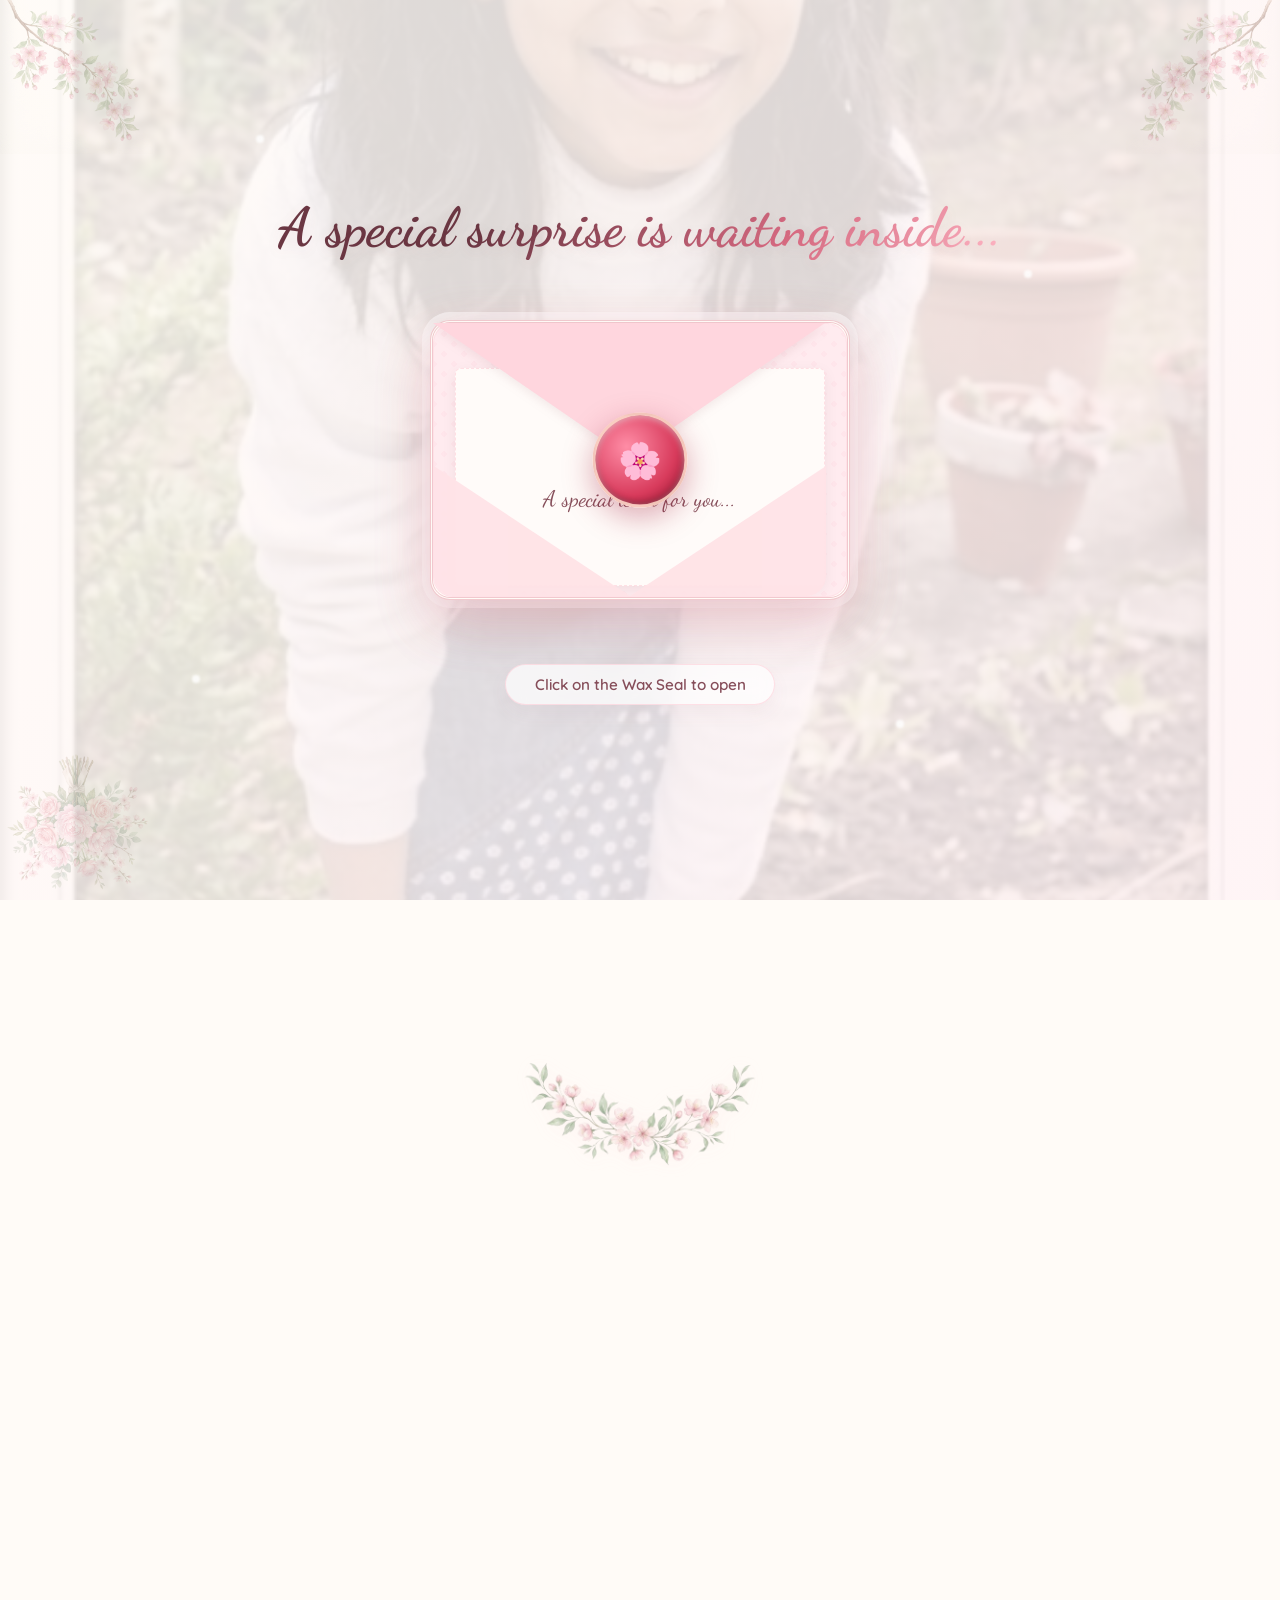
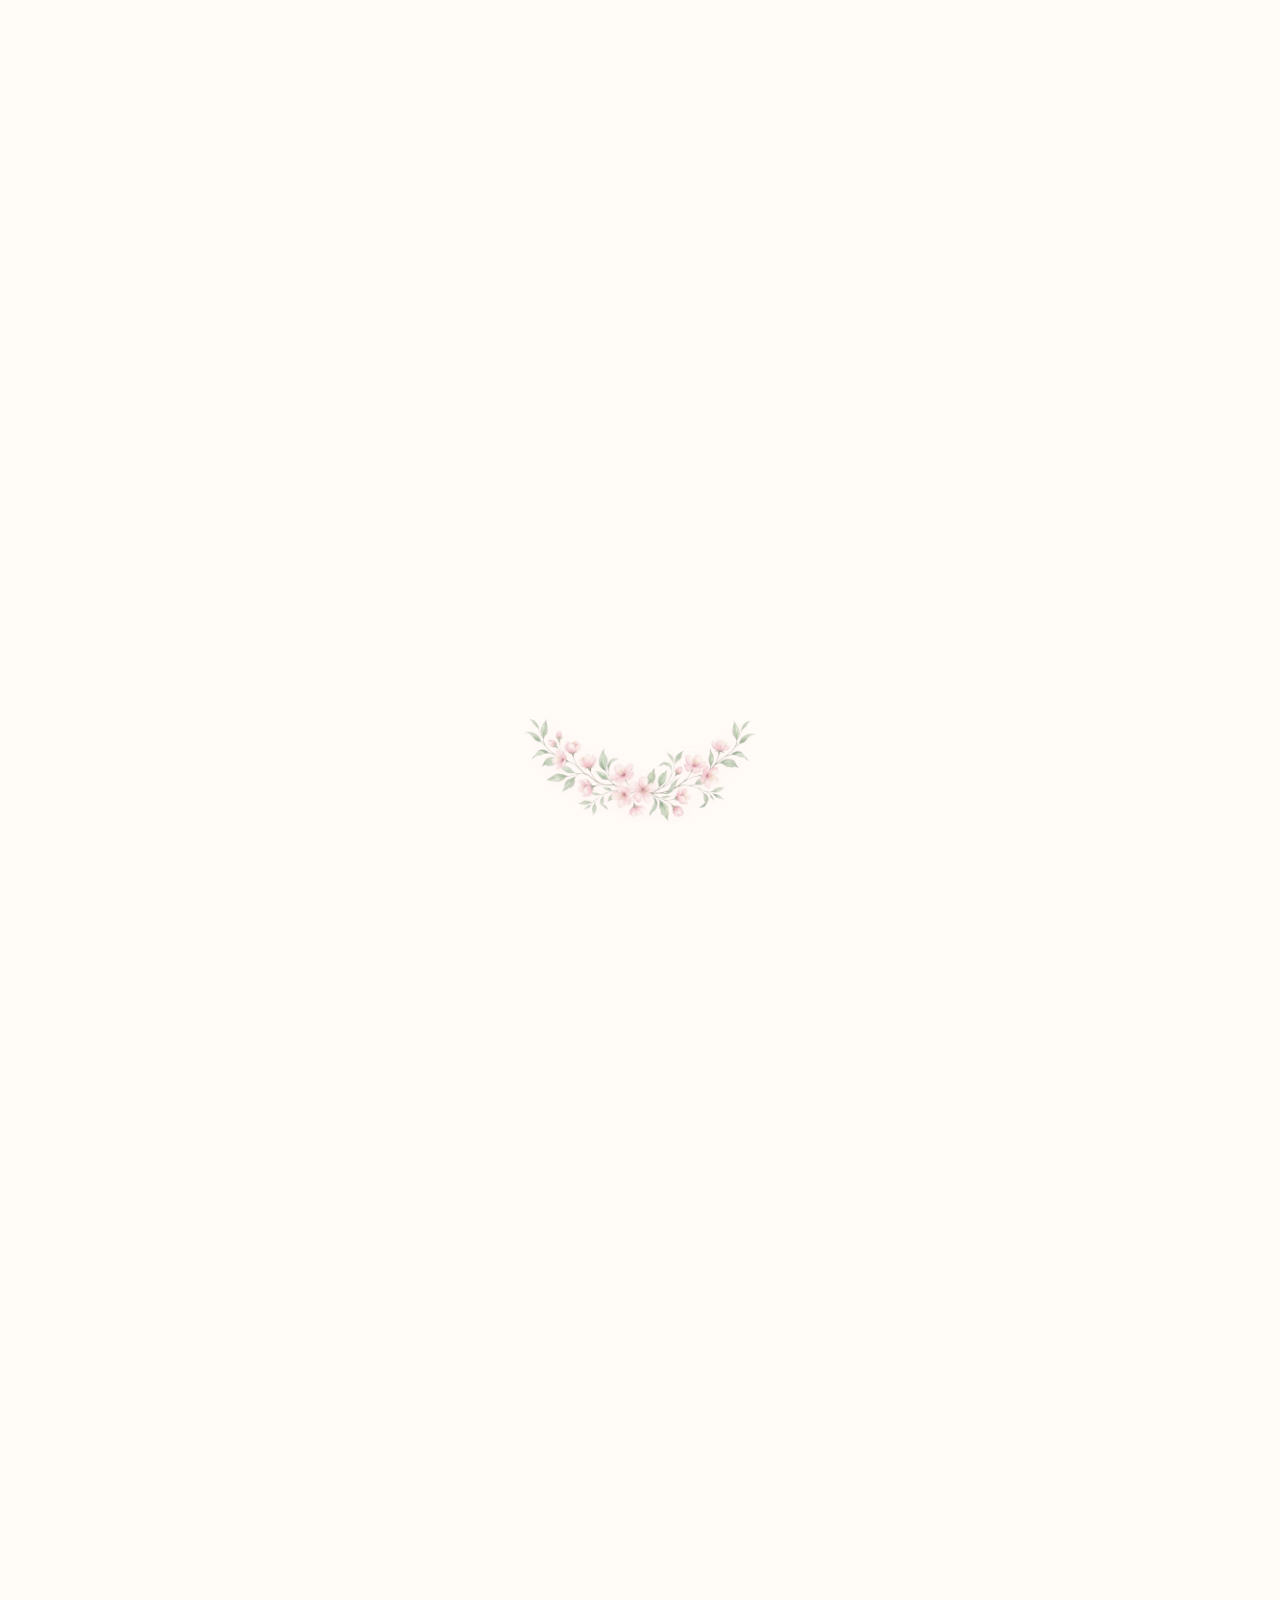
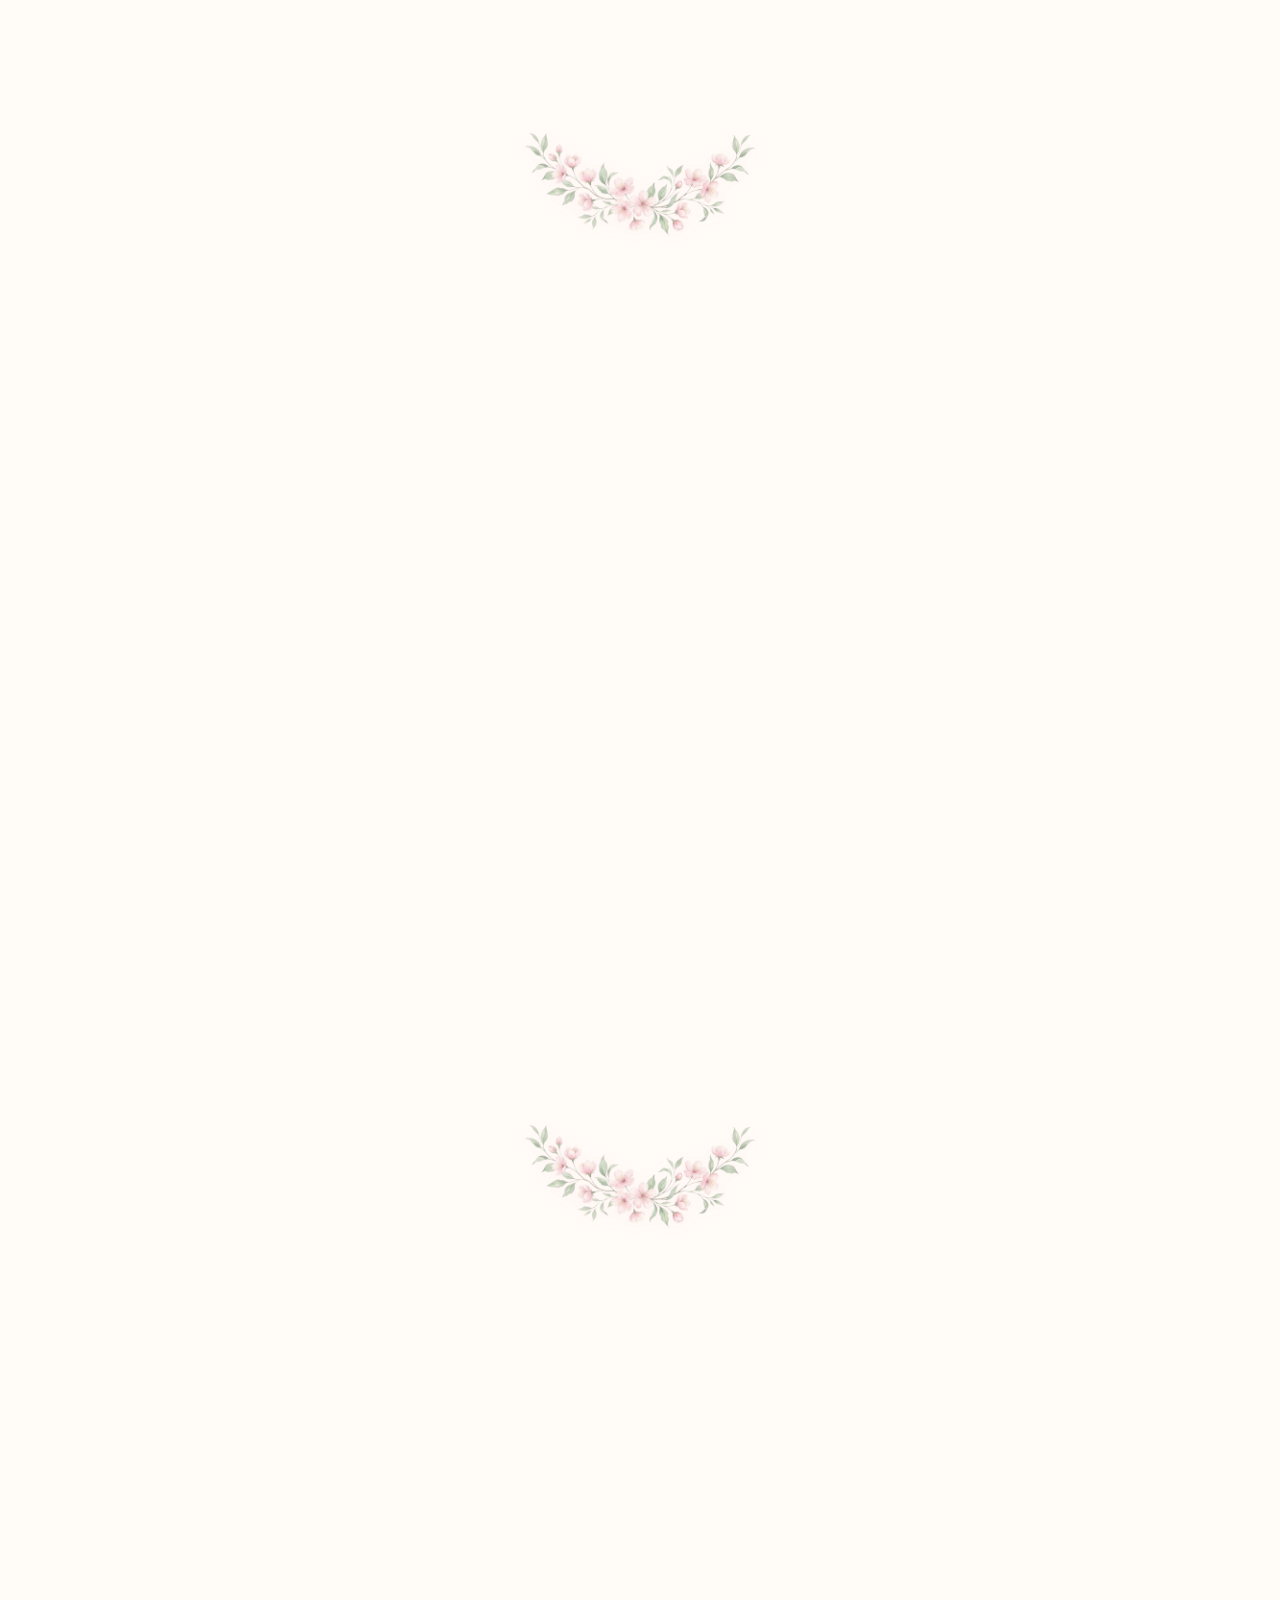
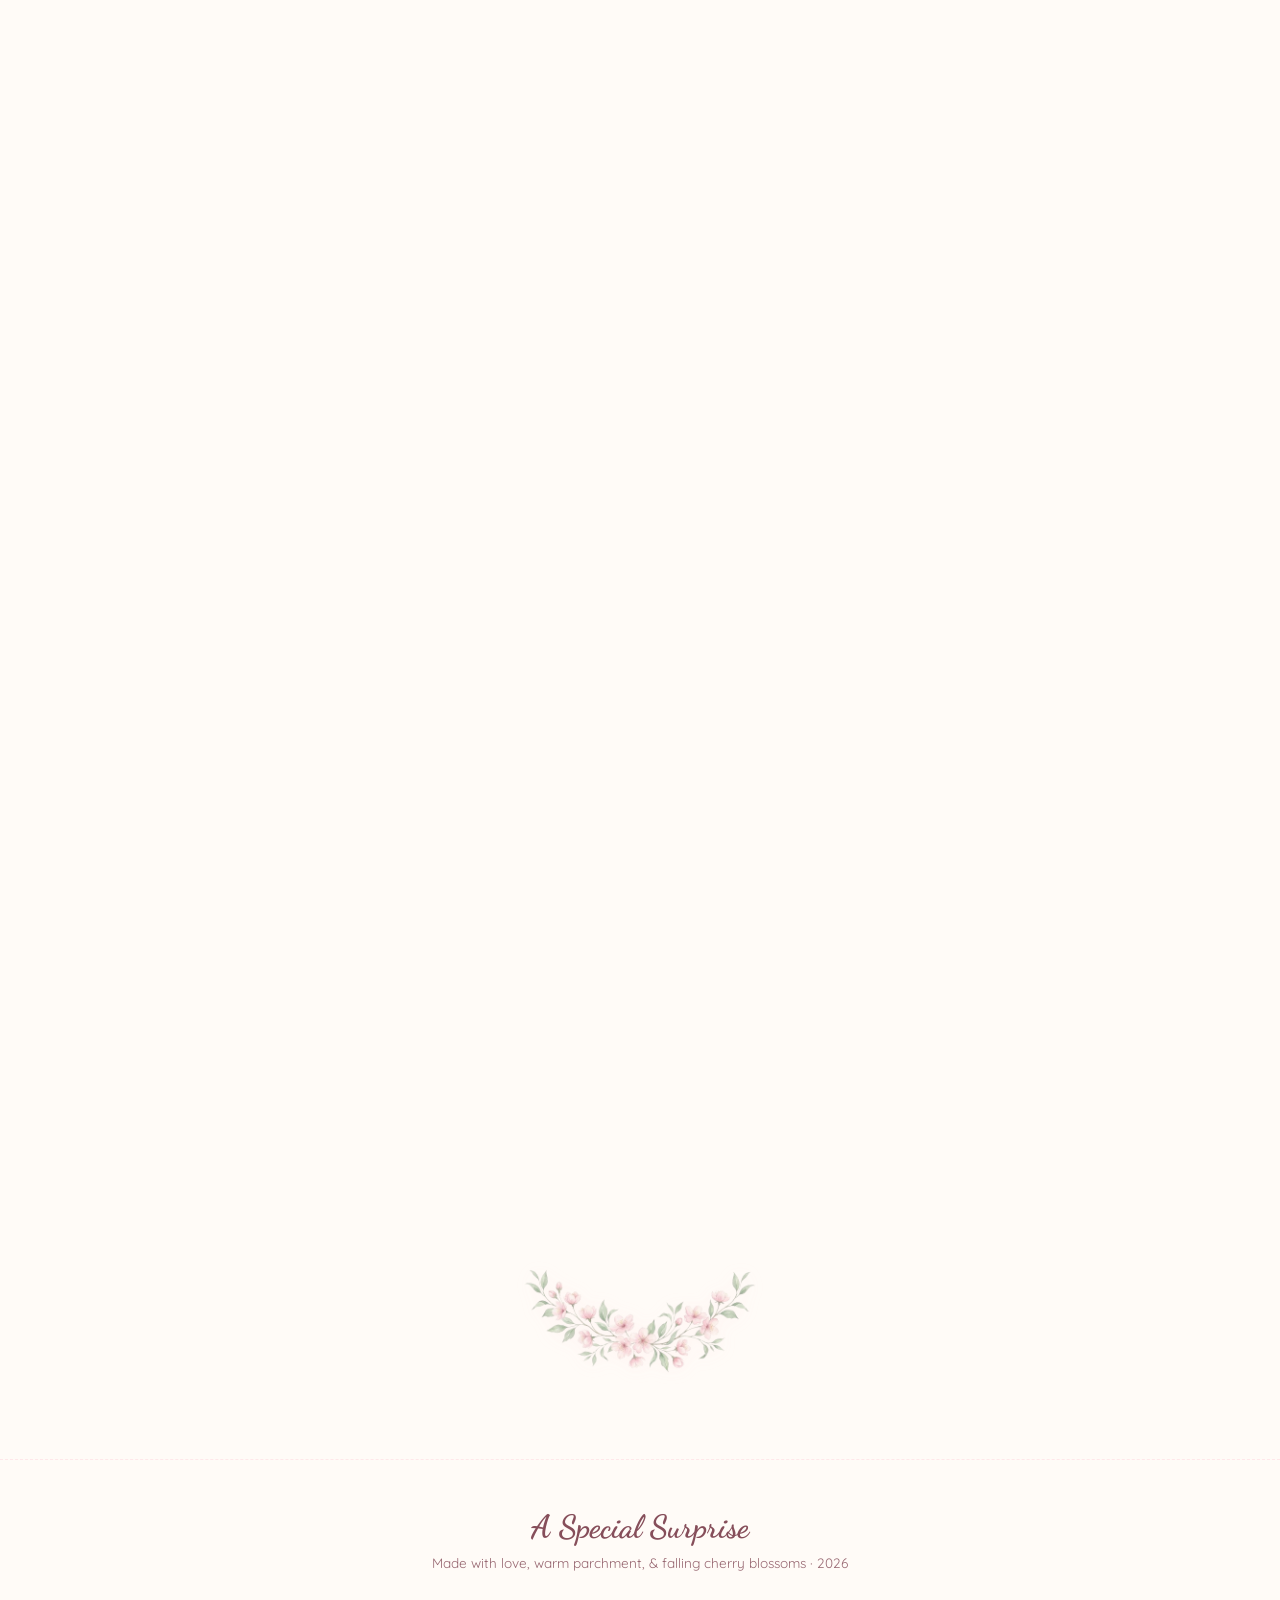
==== index.html @ a2de24fb "Initial commit with birthday surprise app and game fixes" ====
<!DOCTYPE html>
<html lang="en">

<head>
  <meta charset="UTF-8">
  <meta name="viewport" content="width=device-width, initial-scale=1.0">
  <title>Happy Birthday & A Surprise Surprise</title>
  <meta name="description"
    content="A deeply personalized cherry blossom birthday and engagement landing page. Created with love.">
  <meta name="theme-color" content="#FFB7C5">

  <!-- Favicon and App Icons -->
  <link rel="apple-touch-icon" sizes="180x180" href="assets/favicon_io/apple-touch-icon.png">
  <link rel="icon" type="image/png" sizes="32x32" href="assets/favicon_io/favicon-32x32.png">
  <link rel="icon" type="image/png" sizes="16x16" href="assets/favicon_io/favicon-16x16.png">
  <link rel="manifest" href="assets/favicon_io/site.webmanifest">
  <link rel="shortcut icon" href="assets/favicon_io/favicon.ico">

  <!-- Style links -->
  <link rel="stylesheet" href="style.css?v=3.0">
</head>

<body>

  <!-- Background Textured Paint/Parchment layer -->
  <div class="parchment-bg"></div>

  <!-- Petals will fall here once the envelope is opened -->
  <div class="petal-container" id="petal-container"></div>

  <!-- ========================================================
       💌 1. INTERACTIVE OPENING ENVELOPE SCREEN
       This blocks the page load until clicked. When the pink
       wax seal is clicked, it breaks, plays the user's music,
       unlocks scrolling, and starts the petal shower!
       ======================================================== -->
  <div class="envelope-screen" id="envelope-screen">
    <!-- Corner branches that frame the screen elegantly -->
    <img src="assets/cherry-branch.png" class="bloom-accent top-right" style="opacity: 0.35; z-index: 1;" alt=""
      aria-hidden="true">
    <img src="assets/cherry-branch.png" class="bloom-accent top-left"
      style="opacity: 0.35; z-index: 1; transform: scaleX(-1);" alt="" aria-hidden="true">
    <img src="assets/bouquet.png" class="bloom-accent bottom-left" style="opacity: 0.25; z-index: 1;" alt=""
      aria-hidden="true">

    <!-- Ambient glowing sparkles -->
    <div class="sparkle-ambient" style="top: 15%; left: 20%; animation-delay: 0s;"></div>
    <div class="sparkle-ambient" style="top: 30%; left: 80%; animation-delay: 1.5s;"></div>
    <div class="sparkle-ambient" style="top: 75%; left: 15%; animation-delay: 0.8s;"></div>
    <div class="sparkle-ambient" style="top: 80%; left: 70%; animation-delay: 2.2s;"></div>

    <!-- Cute handwritten prompt -->
    <h2 class="envelope-prompt">A special surprise is waiting inside...</h2>

    <!-- Scrapbook Envelope -->
    <div class="envelope-wrapper" id="envelope-wrapper">
      <!-- Folding top flap -->
      <div class="flap-top"></div>

      <!-- The main envelope body -->
      <div class="envelope">
        <!-- Lace interior patterns -->
        <div class="envelope-inside"></div>

        <!-- The physical paper letter tucked inside that slides up -->
        <div class="envelope-letter">
          <div class="envelope-letter-heart">💖</div>
          <div class="envelope-letter-text">A special letter for you...</div>
        </div>

        <!-- Stationary bottom and side flaps overlay -->
        <div class="flap-bottom"></div>

        <!-- Wax Seal button -->
        <div class="wax-seal" id="wax-seal" title="Click to break the seal and open the letter"></div>
      </div>
    </div>

    <!-- Elegant Glassmorphic helper instruction badge -->
    <div class="envelope-helper-badge">
      <span>Click on the Wax Seal to open</span>
    </div>

    <!-- Breathtaking Handwritten Greeting Card Modal -->
    <div class="letter-modal" id="letter-modal">
      <div class="modal-backdrop"></div>
      <div class="modal-card">
        <!-- Torn Washi Tapes on top corners -->
        <div class="washi-tape washi-tape-modal-left"></div>
        <div class="washi-tape washi-tape-modal-right"></div>

        <div class="modal-flower">🌸</div>

        <h3 class="modal-title">For You, My Love</h3>

        <div class="modal-body">
          <p>Today is a very special day—the day the world grew brighter and more beautiful because you were born.</p>
          <p>I have built this magical digital scrapbook for you, filled with secret blessings, sweet wishes, and lovely
            surprises.</p>
          <p>I hope it makes your heart flutter and brings the biggest smile to your beautiful face. Let's walk down
            memory lane together...</p>
        </div>

        <button class="btn-modal-enter" id="btn-modal-enter" title="Click to enter the scrapbook">
          <span>Walk Down Memory Lane 🌸</span>
        </button>
      </div>
    </div>
  </div>

  <!-- ========================================================
       🌸 2. PREMIUM GLASS NAVIGATION BAR
       Appears smoothly once envelope is opened.
       ======================================================== -->
  <nav class="navbar" id="navbar">
    <div class="nav-brand">A Special Surprise</div>
    <div class="nav-recipient">for Laiba</div>
    <ul class="nav-links">
      <li><a href="#hero" class="nav-link">Home</a></li>
      <li><a href="#letter" class="nav-link">My Message</a></li>
      <li><a href="#memories" class="nav-link">Memories</a></li>
      <li><a href="#scratch-game" class="nav-link">A Blessing</a></li>
      <li><a href="#birthday-cake-section" class="nav-link">Make a Wish</a></li>
      <li><a href="/game/index.html" target="_blank" class="nav-link" style="color: var(--rose-primary); font-weight: 700; border-bottom: 2px dashed var(--rose-primary);">Game 1: 2048 🍭</a></li>
      <li><a href="/game2/index.html" target="_blank" class="nav-link" style="color: var(--rose-primary); font-weight: 700; border-bottom: 2px dashed var(--rose-primary);">Game 2: Candy Match 🍬</a></li>
      <li><a href="/game3/index.html" target="_blank" class="nav-link" style="color: var(--rose-primary); font-weight: 700; border-bottom: 2px dashed var(--rose-primary);">Game 3: Memory Match 🃏</a></li>
      <li><a href="/game4/index.html" target="_blank" class="nav-link" style="color: var(--rose-primary); font-weight: 700; border-bottom: 2px dashed var(--rose-primary);">Game 4: Flappy Cupcake 🧁</a></li>
    </ul>
  </nav>

  <!-- ========================================================
       🌸 3. DREAMY HERO WELCOME SECTION
       Fades in with curved branch corner styling
       ======================================================== -->
  <header class="hero-section" id="hero">
    <!-- Corner branches that bloom on hover -->
    <img src="assets/cherry-branch.png" class="bloom-accent top-right" alt="" aria-hidden="true">
    <img src="assets/cherry-branch.png" class="bloom-accent top-left" alt="" aria-hidden="true"
      style="top: 0; left: 0; transform: scaleX(-1);">

    <div class="hero-card scroll-reveal">
      <!-- Scrapbook Tapes on Corners (Upgraded to realistic torn-edge washi tapes) -->
      <div class="washi-tape washi-tape-left"></div>
      <div class="washi-tape washi-tape-right"></div>

      <div class="hero-emoji">🎂</div>

      <!-- ✏️ CUSTOMIZE: Sweet initial greeting -->
      <h1 class="hero-title">Happy Birthday, My Love</h1>

      <!-- ✏️ CUSTOMIZE: Soft, heartfelt subtitle -->
      <p class="hero-subtitle">
        A beautiful digital surprise floating in time, dedicated to the sweetest person I know, and the bright future
        we are building together.
      </p>

      <!-- ✏️ CUSTOMIZE: Change date and description -->
      <div class="hero-date-badge">
        <span>17th June</span>
        <span class="badge-separator">·</span>
        <span>The Day The World Grew Brighter</span>
      </div>
    </div>
  </header>

  <!-- Visual transition horizontal watercolor garland divider -->
  <img src="assets/garland.png" class="garland-divider scroll-reveal" alt="" aria-hidden="true">

  <!-- ========================================================
       🌸 5. THE DEEP MESSAGE LETTER CONTAINER
       Frosted paper design with tape detailing & elegant Nastaliq
       ======================================================== -->
  <section class="scroll-reveal" id="letter" style="padding: 2rem 1rem;">
    <!-- Double-taped premium glass paper container -->
    <div class="deep-letter-container">
      <!-- Scrapbook Tapes (Upgraded to realistic torn-edge washi tapes) -->
      <div class="washi-tape washi-tape-letter-left"></div>
      <div class="washi-tape washi-tape-letter-right"></div>

      <!-- ✏️ CUSTOMIZE: Letter salutation — styled cute and affectionate -->
      <h3 class="letter-header">Meri Piyari Laiba,</h3>

      <div class="letter-body">
        <!-- ✏️ CUSTOMIZE: Warm, personal message capturing a pure 'I love you, you like me' vibe -->
        <p>
          Some people just make the world feel safe and bright the moment they step into your day. To me, you are
          exactly that light. Every time we talk, every time you smile, all the noise of the world just fades away.
        </p>

        <!-- ✏️ CUSTOMIZE: Beautiful, cute Urdu birthday wish -->
        <span class="urdu-text">
          تم میری زندگی کا سب سے خوبصورت اور دل کے سب سے قریب احساس ہو۔ تمہاری ہنسی میری دنیا میں بہار کی طرح ہے۔ سالگرہ
          بہت بہت مبارک ہو! 🌸💖
        </span>

        <p>
          I created this special surprise space just to bring a smile to your face on your special day. I love how we
          can share everything, laugh at the smallest things, and just be completely ourselves. Having you in my life is
          my favorite blessing.
        </p>

        <!-- ✏️ CUSTOMIZE: Sign off name -->
        <div class="letter-footer">With all my love & cherry blossoms</div>
      </div>
    </div>
  </section>

  <!-- Visual transition horizontal watercolor garland divider -->
  <img src="assets/garland.png" class="garland-divider scroll-reveal" alt="" aria-hidden="true">

  <!-- ========================================================
       🌸 NEW: PORTFOLIO MEMORIES scrapbooking polaroid gallery
       ======================================================== -->
  <section class="scroll-reveal" id="memories" style="padding: 3rem 1rem; text-align: center;">
    <h2 style="font-family: 'Dancing Script', cursive; font-size: 2.8rem; color: var(--rose-dark); margin-bottom: 0.5rem;">
      Memory Lane
    </h2>
    <p style="font-size: 1rem; color: #864e5a; margin-bottom: 2.5rem; font-weight: 500;">
      Click on each polaroid card to flip it and reveal a sweet memory... 🌸
    </p>
    
    <div class="memories-grid">
      <!-- Card 1: Childhood memory -->
      <div class="polaroid-card">
        <div class="polaroid-inner">
          <div class="polaroid-front">
            <div class="polaroid-tape"></div>
            <div class="washi-tape washi-tape-left"></div>
            <div class="washi-tape washi-tape-right"></div>
            <div class="polaroid-img-frame">
              <img src="assets/laiba-child.jpg" alt="Laiba Childhood Photo">
            </div>
            <div class="polaroid-caption">June 17th ✨</div>
          </div>
          <div class="polaroid-back">
            <div class="polaroid-note">
              "Today is the day the world grew brighter because you were born, bringing endless light, warmth, and beautiful smiles to everyone. Saalgirah Mubarak, my sweet girl!"
            </div>
          </div>
        </div>
      </div>
      
      <!-- Card 2: Love message -->
      <div class="polaroid-card">
        <div class="polaroid-inner">
          <div class="polaroid-front">
            <div class="polaroid-tape" style="background: rgba(255, 183, 197, 0.45);"></div>
            <div class="washi-tape washi-tape-left" style="background-color: rgba(252, 225, 206, 0.55);"></div>
            <div class="washi-tape washi-tape-right" style="background-color: rgba(206, 234, 204, 0.45);"></div>
            <div class="polaroid-img-frame">
              <img src="assets/love-letter.png" alt="Love Letter Cherry Blossoms">
            </div>
            <div class="polaroid-caption">Heartfelt Notes 🌸</div>
          </div>
          <div class="polaroid-back">
            <div class="polaroid-note">
              "Every conversation we share, every time you smile, and all the sweet jokes we laugh at are forever saved in my heart. Being with you is my absolute favorite blessing."
            </div>
          </div>
        </div>
      </div>
      
      <!-- Card 3: Sweet wishes -->
      <div class="polaroid-card">
        <div class="polaroid-inner">
          <div class="polaroid-front">
            <div class="polaroid-tape" style="background: rgba(252, 225, 206, 0.55);"></div>
            <div class="washi-tape washi-tape-left" style="background-color: rgba(206, 234, 204, 0.45);"></div>
            <div class="washi-tape washi-tape-right" style="background-color: rgba(255, 183, 197, 0.55);"></div>
            <div class="polaroid-img-frame">
              <img src="assets/bouquet.png" alt="Beautiful Flowers Bouquet">
            </div>
            <div class="polaroid-caption">Sweet Wishes 💖</div>
          </div>
          <div class="polaroid-back">
            <div class="polaroid-note">
              "I wish you a lifetime of happiness, safe paths, cherry blossom days, and endless dreams fulfilled. I promise to always stand by you. Happy Birthday, my love!"
            </div>
          </div>
        </div>
      </div>
    </div>
  </section>

  <!-- Visual transition horizontal watercolor garland divider -->
  <img src="assets/garland.png" class="garland-divider scroll-reveal" alt="" aria-hidden="true">

  <!-- ========================================================
       🌸 OPTIONAL CUSTOMIZATION NOTE (PREVIOUS ROMANTIC TEXTS):
       If you want to swap the scratch card texts back to the more romantic version, 
       simply copy the values below and paste them into the active slots below!
       
       [Scratch Card Title]: A Secret Promise
       [Scratch Helper Prompt]: Rub your screen or drag your mouse over the card below... 🌸✨
       [Ticket Header]: ✨ Coupon of Commitment ✨
       [Ticket Title]: The Forever favor
       [Ticket Promise]: "I promise to always hold your hand, listen to all your late-night stories, make you laugh, and be your safest, happiest sanctuary. Happy Birthday, my absolute favorite blessing! 💕"
       ======================================================== -->

  <!-- ========================================================
       🌸 INTERACTIVE SURPRISE: THE SCRATCH-OFF PROMISE TICKET
       Contains a sparkling rose-gold coating on a canvas.
       She scratches it off dynamically to reveal a custom promise!
       ======================================================== -->
  <section class="scroll-reveal" id="scratch-game" style="padding: 2rem 1rem;">
    <div class="scratch-card-container">
      <h2
        style="font-family: 'Dancing Script', cursive; font-size: 2.6rem; color: var(--rose-dark); margin-bottom: 0.5rem;">
        A Birthday Blessing
      </h2>
      <p id="scratch-prompt" class="scratch-prompt">
        Rub your screen or drag your mouse over the card below to reveal a special blessing...
      </p>

      <!-- The Scratch Layer Viewport -->
      <div class="scratch-area" id="scratch-area">

        <!-- Canvas overlay (coating) -->
        <canvas id="scratch-canvas" class="scratch-canvas"></canvas>

        <!-- Hidden Romantic Ticket inside -->
        <div class="scratch-ticket">
          <div class="ticket-header">Birthday Blessing</div>

          <!-- Watercolor heart decorative illustration -->
          <img src="assets/heart-blossom.png" alt="" class="camera-decor-img"
            style="width: 48px; margin-bottom: 0.4rem;" aria-hidden="true">

          <!-- Custom Valentine's style romantic ticket title -->
          <h4 class="ticket-title">The Golden Blessing</h4>

          <!-- Your personalized romantic custom promise -->
          <p class="ticket-promise">
            "I wish you a year filled with infinite smiles, beautiful cherry blossom days, and all the happiness your
            heart can hold. May all your paths be safe, happy, and bright! Happy Birthday!"
          </p>
        </div>

      </div>
    </div>
  </section>

  <!-- Visual transition horizontal watercolor garland divider -->
  <img src="assets/garland.png" class="garland-divider scroll-reveal" alt="" aria-hidden="true">

  <!-- ========================================================
       🎂 6. INTERACTIVE SURPRISE: THE BIRTHDAY CAKE & WISHES
       Features an interactive CSS cake with blowable candles!
       Tap the candles to blow them out and make a wish!
       ======================================================== -->
  <section class="scroll-reveal" id="birthday-cake-section" style="padding: 3rem 1rem; text-align: center;">
    <!-- Corners decoration blooms -->
    <img src="assets/bouquet.png" class="bloom-accent bottom-left" alt="" aria-hidden="true">

    <div class="cake-container">
      <h2
        style="font-family: 'Dancing Script', cursive; font-size: 2.6rem; color: var(--rose-dark); margin-bottom: 0.5rem;">
        Make a Birthday Wish
      </h2>
      <p style="font-size: 1rem; color: #864e5a; margin-bottom: 2rem; font-weight: 500;">
        Blow into your microphone or tap on each candle to make your secret wish...
      </p>

      <!-- Blowing Controls (Upgraded to interactive Web Audio microphone analyser) -->
      <div class="mic-controls" style="margin: 1.5rem 0;">
        <button id="blow-btn" class="btn-proposal"
          style="padding: 0.8rem 1.8rem; font-size: 0.95rem; margin-bottom: 0.5rem;">
          <span>🌸 Tap to Blow the Candles</span>
        </button>

        <!-- Live decibel blow meter progress bar -->
        <div id="mic-meter-container"
          style="display: none; width: min(280px, 80vw); height: 10px; background: rgba(134, 78, 90, 0.12); border-radius: 5px; margin: 1rem auto; overflow: hidden; border: 1px solid rgba(255, 183, 197, 0.25);">
          <div id="mic-meter-fill"
            style="width: 0%; height: 100%; background: linear-gradient(to right, var(--rose-primary), #FF7B97); transition: width 0.08s ease;">
          </div>
        </div>

        <div id="mic-status"
          style="font-size: 0.95rem; font-weight: 600; color: #864e5a; transition: all 0.3s; margin-top: 0.5rem;">
          Or just tap on each candle to blow them out manually! 🌸
        </div>
      </div>

      <!-- The CSS Birthday Cake -->
      <div class="cake-wrapper">
        <div class="cake">
          <div class="cake-layer layer-bottom">
            <!-- Heart Sprinkles -->
            <div class="sprinkle" style="left: 15%; top: 30%;">💖</div>
            <div class="sprinkle" style="left: 45%; top: 40%;">💛</div>
            <div class="sprinkle" style="left: 75%; top: 25%;">💖</div>
          </div>
          <div class="cake-layer layer-middle">
            <!-- Heart Sprinkles -->
            <div class="sprinkle" style="left: 20%; top: 25%;">✨</div>
            <div class="sprinkle" style="left: 55%; top: 35%;">💖</div>
            <div class="sprinkle" style="left: 80%; top: 20%;">✨</div>
          </div>
          <div class="cake-layer layer-top">
            <!-- Heart Sprinkles -->
            <div class="sprinkle" style="left: 30%; top: 20%;">💖</div>
            <div class="sprinkle" style="left: 70%; top: 30%;">💖</div>
          </div>
          <div class="icing"></div>
          <div class="drips">
            <div class="drip"></div>
            <div class="drip"></div>
            <div class="drip"></div>
            <div class="drip"></div>
            <div class="drip"></div>
          </div>

          <!-- 3 Candles -->
          <div class="candles-container">
            <div class="candle" id="candle-1" data-blown="false" style="left: 35%;">
              <div class="candle-stick"></div>
              <div class="flame"></div>
            </div>
            <div class="candle" id="candle-2" data-blown="false" style="left: 50%;">
              <div class="candle-stick"></div>
              <div class="flame"></div>
            </div>
            <div class="candle" id="candle-3" data-blown="false" style="left: 65%;">
              <div class="candle-stick"></div>
              <div class="flame"></div>
            </div>
          </div>
        </div>
        <div class="cake-plate"></div>
      </div>

      <!-- Surprise Blessing Card (Revealed after candles are blown) -->
      <div class="cake-surprise-card" id="cake-surprise-card">
        <div class="surprise-badge">Wish Granted!</div>
        <h4
          style="font-family: 'Dancing Script', cursive; font-weight: 700; font-size: 2.3rem; color: var(--rose-deep); margin: 0.8rem 0 0.5rem;">
          Happy Birthday!
        </h4>
        <p
          style="font-family: 'Dancing Script', cursive; font-size: 1.45rem; color: var(--soft-charcoal); line-height: 1.6; padding: 0 1rem;">
          "May your life be as bright as these candles, as sweet as this cake, and filled with infinite beautiful
          moments. May all your secret wishes blossom!"
        </p>
      </div>
    </div>
  </section>

  <!-- ========================================================
       🌸 7. ROTATING MUSIC VINYL PLAYER WIDGET
       Contains user-uploaded romantic melody playing indicator
       ======================================================== -->
  <div class="music-player-widget" id="music-player-widget">
    <!-- Bubble floating status (now on the left, slides out leftward) -->
    <div class="music-bubble">
      <span style="font-size: 0.85rem; font-weight: 600; color: #864e5a;" id="music-status-text">Sweet Music On</span>
      <div class="music-notes-wave">
        <div class="music-wave-bar"></div>
        <div class="music-wave-bar"></div>
        <div class="music-wave-bar"></div>
      </div>
    </div>

    <!-- Rotating Vinyl Disc (placed on the right) -->
    <div class="vinyl-disc" id="vinyl-disc" title="Click to Play/Pause your sweet background track">
      <div class="vinyl-label">🎵</div>
    </div>
  </div>

  <!-- ========================================================
       🌸 8. FOOTER
       ======================================================== -->
  <!-- ========================================================
       🌸 6.5 SURPRISE GAME CALL-TO-ACTION CARD
       Matches the watercolor scrapbook theme
       ======================================================== -->
  <section class="scroll-reveal" id="surprise-game-cta" style="padding: 3rem 1rem; text-align: center;">
    <div class="game-cta-card">
      <!-- Torn Washi Tapes on corners -->
      <div class="washi-tape washi-tape-left" style="background-color: rgba(255, 183, 197, 0.45); top: -14px; left: -15px; width: 110px; height: 28px;"></div>
      <div class="washi-tape washi-tape-right" style="background-color: rgba(252, 225, 206, 0.55); top: -12px; right: -15px; width: 110px; height: 28px;"></div>

      <div class="game-cta-emoji" style="font-size: 2.8rem; margin-bottom: 0.5rem; animation: floatEmoji 3s ease-in-out infinite alternate;">🍭🧁🍩🎂</div>

      <h3 class="game-cta-title" style="font-family: 'Dancing Script', cursive; font-size: 2.6rem; color: var(--rose-dark); margin-bottom: 0.5rem;">
        Sweet Birthday Games
      </h3>
      
      <p class="game-cta-desc" style="font-size: 1rem; color: #864e5a; margin-bottom: 1.8rem; font-weight: 500; max-width: 600px; margin-left: auto; margin-right: auto; line-height: 1.6; padding: 0 1rem;">
        I have hidden four special surprise games just for you. Choose between sliding cupcakes, matching candies, matching card memories, or flapping a cute cupcake to unlock magical surprises and custom birthday rewards!
      </p>

      <div style="display: flex; gap: 1rem; justify-content: center; flex-wrap: wrap;">
        <a href="/game/index.html" target="_blank" class="btn-proposal" style="text-decoration: none; display: inline-block; padding: 0.8rem 2.2rem; font-size: 0.95rem;">
          <span>Play Sweet 2048 🍭</span>
        </a>
        <a href="/game2/index.html" target="_blank" class="btn-proposal" style="text-decoration: none; display: inline-block; padding: 0.8rem 2.2rem; font-size: 0.95rem; background: linear-gradient(135deg, #FF8B9E 0%, #FFB7C5 100%);">
          <span>Play Candy Match 🍬</span>
        </a>
        <a href="/game3/index.html" target="_blank" class="btn-proposal" style="text-decoration: none; display: inline-block; padding: 0.8rem 2.2rem; font-size: 0.95rem; background: linear-gradient(135deg, #8ECAE6 0%, #A0C4FF 100%);">
          <span>Play Memory Match 🃏</span>
        </a>
        <a href="/game4/index.html" target="_blank" class="btn-proposal" style="text-decoration: none; display: inline-block; padding: 0.8rem 2.2rem; font-size: 0.95rem; background: linear-gradient(135deg, #FFB5A7 0%, #FFCAD4 100%);">
          <span>Play Flappy Cupcake 🧁</span>
        </a>
      </div>
    </div>
  </section>

  <!-- Visual transition horizontal watercolor garland divider -->
  <img src="assets/garland.png" class="garland-divider scroll-reveal" alt="" aria-hidden="true">

  <footer
    style="padding: 3rem 2rem; text-align: center; border-top: 1px dashed rgba(255, 183, 197, 0.3); background: #FFFBF7;">
    <!-- ✏️ CUSTOMIZE: brand footer title -->
    <h4
      style="font-family: 'Dancing Script', cursive; font-size: 2rem; color: var(--rose-dark); margin-bottom: 0.5rem;">
      A Special Surprise
    </h4>
    <p style="font-size: 0.85rem; color: #864e5a; opacity: 0.85;">
      Made with love, warm parchment, & falling cherry blossoms · 2026
    </p>
  </footer>

  <!-- Main JavaScript File -->
  <script src="script.js?v=2.0"></script>
</body>

</html>
---- style.css ----
/* ========================================================
   🌸 Premium Cherry Blossom & Surprise scrapbook CSS
   ========================================================
   Designed for: d:\projects\birthday\style.css
   Aesthetic: Whimsical, warm parchment, pink gold glow,
              highly responsive, magical interactive states.
   Strictly zero generic SaaS styles. Fully custom.
   ======================================================== */

@import url('https://fonts.googleapis.com/css2?family=Dancing+Script:wght@400;500;600;700&family=Quicksand:wght@300;400;500;600;700&family=Noto+Nastaliq+Urdu:wght@400;700&display=swap');

:root {
  /* Elegant Color Palette */
  --rose-primary: #FFB7C5;
  --rose-blush: #FFD1DC;
  --rose-dark: #864e5a;
  --rose-deep: #6b3743;
  --gold-glow: #FCE1CE;
  --sage-green: #8DA88D;
  --sage-light: #ceeacc;
  --cream-parchment: #FFFBF7;
  --soft-charcoal: #4A3E3F;
  --glass-white: rgba(255, 255, 255, 0.88);
  --glass-pink: rgba(255, 209, 220, 0.35);

  /* Premium Pink Soft Glow Shadows */
  --shadow-ambient: 0 10px 40px rgba(255, 183, 197, 0.25);
  --shadow-glow: 0 15px 50px rgba(255, 183, 197, 0.45);
  --shadow-gold: 0 10px 30px rgba(252, 225, 206, 0.35);
  --shadow-pressed: 0 4px 15px rgba(255, 183, 197, 0.2);

  /* Border Radii */
  --radius-sm: 10px;
  --radius-md: 20px;
  --radius-lg: 32px;
  --radius-full: 9999px;

  /* Cubic Bezier Springs */
  --ease-spring: cubic-bezier(0.34, 1.56, 0.64, 1);
  --ease-smooth: cubic-bezier(0.25, 1, 0.5, 1);
}

/* ---------- Reset & Setup ---------- */
* {
  margin: 0;
  padding: 0;
  box-sizing: border-box;
}

body {
  font-family: 'Quicksand', sans-serif;
  color: var(--soft-charcoal);
  background-color: var(--cream-parchment);
  overflow-x: hidden;
  position: relative;
  min-height: 100vh;
  /* Scroll is locked initially for the envelope interaction */
  overflow-y: hidden;
}

body.unlocked {
  overflow-y: auto;
}

/* Beautiful textured parchment background */
.parchment-bg {
  position: absolute;
  inset: 0;
  background-image: 
    radial-gradient(circle at 10% 20%, rgba(255, 183, 197, 0.06) 0%, transparent 40%),
    radial-gradient(circle at 90% 80%, rgba(252, 225, 206, 0.08) 0%, transparent 45%),
    radial-gradient(circle at 50% 50%, rgba(206, 234, 204, 0.04) 0%, transparent 60%),
    linear-gradient(rgba(255, 251, 247, 0.90), rgba(255, 251, 247, 0.90)),
    url('assets/laiba-child.jpg');
  background-size: auto, auto, auto, cover, cover;
  background-position: center;
  background-attachment: fixed;
  z-index: -1;
  pointer-events: none;
}

/* ---------- Magical Interactive Opening Envelope Screen ---------- */
.envelope-screen {
  position: fixed;
  inset: 0;
  z-index: 1000;
  background-image: linear-gradient(135deg, rgba(255, 251, 247, 0.88), rgba(255, 243, 245, 0.86)), url('assets/laiba-child.jpg');
  background-size: cover;
  background-position: center;
  display: flex;
  flex-direction: column;
  align-items: center;
  justify-content: center;
  transition: opacity 1.2s var(--ease-smooth), visibility 1.2s;
  padding: 1.5rem;
}

.envelope-screen.hidden {
  opacity: 0;
  visibility: hidden;
  pointer-events: none;
}

.envelope-prompt {
  font-family: 'Dancing Script', cursive;
  font-weight: 700;
  font-size: clamp(2.2rem, 5vw, 3.4rem);
  background: linear-gradient(135deg, var(--rose-deep) 30%, #D86B82 70%, #FFB7C5 100%);
  -webkit-background-clip: text;
  -webkit-text-fill-color: transparent;
  margin-bottom: 2.2rem;
  text-align: center;
  text-shadow: 0 4px 15px rgba(134, 78, 90, 0.08);
  animation: promptPulse 2.5s ease-in-out infinite alternate;
}

@keyframes promptPulse {
  0% { transform: scale(0.97); opacity: 0.8; }
  100% { transform: scale(1.03); opacity: 1; }
}

/* Realistic Scrapbook Envelope (Desktop-optimized base sizing) */
.envelope-wrapper {
  position: relative;
  width: min(420px, 90vw);
  height: 280px;
  background: var(--cream-parchment);
  border-radius: var(--radius-md);
  box-shadow: 
    0 25px 60px rgba(134, 78, 90, 0.16), 
    var(--shadow-glow),
    0 0 0 8px rgba(255, 255, 255, 0.55);
  cursor: pointer;
  perspective: 1000px;
  transition: transform 0.4s var(--ease-spring);
  border: 3px double rgba(216, 107, 130, 0.35);
  overflow: visible;
  margin: 1.5rem auto;
}

.envelope-wrapper:hover {
  transform: translateY(-8px) scale(1.02);
}

/* Envelope Flaps and Inside Visuals */
.envelope {
  position: absolute;
  inset: 0;
  border-radius: inherit;
  overflow: hidden;
  background: #FFEBEF;
  border: 1px solid rgba(255, 183, 197, 0.2);
}

/* Elegant Lace Pattern Inside Envelope */
.envelope-inside {
  position: absolute;
  inset: 0;
  background-image: radial-gradient(rgba(255, 183, 197, 0.15) 20%, transparent 20%),
                    radial-gradient(rgba(255, 183, 197, 0.15) 20%, transparent 20%);
  background-size: 24px 24px;
  background-position: 0 0, 12px 12px;
  opacity: 0.8;
}

/* Heart Wax Seal */
.wax-seal {
  position: absolute;
  top: 50%;
  left: 50%;
  transform: translate(-50%, -50%);
  width: 95px;
  height: 95px;
  background: radial-gradient(circle at 35% 35%, #FF8DA6 0%, #D83B5C 60%, #850B24 100%);
  border-radius: 50%;
  border: 3px solid rgba(252, 225, 206, 0.85);
  box-shadow: 
    0 10px 30px rgba(159, 22, 52, 0.35), 
    inset 0 2px 6px rgba(255, 255, 255, 0.5), 
    inset 0 -2px 6px rgba(0, 0, 0, 0.3);
  display: flex;
  align-items: center;
  justify-content: center;
  z-index: 10;
  transition: transform 0.4s var(--ease-spring);
}

.wax-seal::after {
  content: '🌸';
  font-size: 2.2rem;
  animation: sealGlow 2s infinite alternate;
}

@keyframes sealGlow {
  0% { transform: scale(1); filter: drop-shadow(0 0 2px rgba(255,255,255,0.6)); }
  100% { transform: scale(1.1); filter: drop-shadow(0 0 8px rgba(255,255,255,0.9)); }
}

.wax-seal:hover {
  transform: translate(-50%, -50%) scale(1.15) rotate(8deg);
}

/* Falling sparkles around the envelope */
.sparkle-ambient {
  position: absolute;
  width: 8px;
  height: 8px;
  background: #FFF;
  border-radius: 50%;
  filter: blur(1px);
  opacity: 0.8;
  pointer-events: none;
  animation: sparkleFloat 3s infinite linear;
}

@keyframes sparkleFloat {
  0% { transform: translateY(0) scale(0) rotate(0deg); opacity: 0; }
  50% { opacity: 1; }
  100% { transform: translateY(-80px) scale(1) rotate(180deg); opacity: 0; }
}

/* ---------- Pure CSS/SVG Perfect Cherry Blossom Petals ---------- */
.petal-container {
  position: fixed;
  inset: 0;
  pointer-events: none;
  z-index: 99;
  overflow: hidden;
}

.svg-petal {
  position: absolute;
  top: -40px;
  pointer-events: none;
  opacity: 0.85;
  will-change: transform;
}

@keyframes petalDrop {
  0% {
    transform: translateY(-5vh) rotate(0deg) translateX(0);
    opacity: 0;
  }
  10% { opacity: 0.9; }
  90% { opacity: 0.7; }
  100% {
    transform: translateY(105vh) rotate(540deg) translateX(120px);
    opacity: 0;
  }
}

/* ---------- Premium Navigation ---------- */
.navbar {
  position: fixed;
  top: 0;
  left: 0;
  width: 100%;
  z-index: 500;
  padding: 1.2rem 2.5rem;
  display: flex;
  justify-content: space-between;
  align-items: center;
  background: rgba(255, 251, 247, 0.75);
  backdrop-filter: blur(20px);
  -webkit-backdrop-filter: blur(20px);
  border-bottom: 1px solid rgba(255, 183, 197, 0.15);
  transition: all 0.4s var(--ease-smooth);
  opacity: 0;
  transform: translateY(-20px);
}

body.unlocked .navbar {
  opacity: 1;
  transform: translateY(0);
}

.nav-brand {
  font-family: 'Dancing Script', cursive;
  font-weight: 700;
  font-size: 2.2rem;
  color: var(--rose-dark);
  text-shadow: 0 1px 4px rgba(255, 183, 197, 0.2);
}

.nav-recipient {
  font-family: 'Dancing Script', cursive;
  font-weight: 700;
  font-size: 1.6rem;
  color: var(--rose-dark);
  text-shadow: 0 1px 4px rgba(255, 183, 197, 0.2);
  margin-left: auto;
  margin-right: 1.8rem;
}

.nav-links {
  display: flex;
  gap: 1.5rem;
  list-style: none;
}

.nav-link {
  font-family: 'Quicksand', sans-serif;
  font-weight: 600;
  color: var(--soft-charcoal);
  text-decoration: none;
  font-size: 0.95rem;
  transition: color 0.3s;
  padding: 0.4rem 1rem;
  border-radius: var(--radius-full);
}

.nav-link:hover {
  color: var(--rose-dark);
  background: rgba(255, 183, 197, 0.15);
}

/* ---------- Beautiful Hero / Opening Welcome ---------- */
.hero-section {
  min-height: 100vh;
  display: flex;
  align-items: center;
  justify-content: center;
  padding: 8rem 2rem 4rem;
  position: relative;
  background: transparent;
}

.hero-card {
  background: var(--glass-white);
  backdrop-filter: blur(20px);
  border: 1px solid rgba(255, 255, 255, 0.7);
  box-shadow: var(--shadow-glow);
  border-radius: var(--radius-lg);
  padding: clamp(2rem, 5vw, 4.5rem);
  text-align: center;
  max-width: 640px; /* Snug, luxury compact width */
  width: 100%;
  position: relative;
  /* Premium scrapbook double frame border styling */
  border: 3px double rgba(216, 107, 130, 0.35);
  outline: 8px solid rgba(255, 255, 255, 0.5);
  margin: 0.5rem auto;
  z-index: 2;
}

.hero-emoji {
  font-size: 4rem;
  display: inline-block;
  animation: emojiFloat 4s infinite ease-in-out alternate;
}

@keyframes emojiFloat {
  0% { transform: translateY(0) scale(1) rotate(-5deg); }
  100% { transform: translateY(-12px) scale(1.05) rotate(5deg); }
}

.hero-title {
  font-family: 'Dancing Script', cursive;
  font-size: clamp(2.8rem, 7vw, 4.5rem);
  /* Colorful, luxury handwriting gradient styling */
  background: linear-gradient(135deg, var(--rose-deep) 30%, #D86B82 70%, #FFB7C5 100%);
  -webkit-background-clip: text;
  -webkit-text-fill-color: transparent;
  margin: 1.5rem 0 1rem;
  line-height: 1.2;
  display: inline-block;
}

.hero-subtitle {
  font-family: 'Quicksand', sans-serif;
  font-weight: 500;
  font-size: clamp(1.1rem, 3vw, 1.35rem);
  color: var(--soft-charcoal);
  line-height: 1.8;
  margin-bottom: 2rem;
  opacity: 0.9;
}

.hero-date-badge {
  display: inline-flex;
  align-items: center;
  gap: 0.8rem;
  background: var(--rose-blush);
  color: var(--rose-deep);
  padding: 0.6rem 2rem;
  border-radius: var(--radius-full);
  font-weight: 700;
  letter-spacing: 0.05em;
  font-size: 0.9rem;
  box-shadow: var(--shadow-pressed);
  border: 1px solid rgba(255, 255, 255, 0.4);
}

/* ---------- The Whimsical Scrapbook Dividers ---------- */
.scrapbook-divider {
  display: flex;
  align-items: center;
  justify-content: center;
  gap: 1.5rem;
  margin: 4rem 0;
  width: 100%;
}

.scrapbook-divider::before,
.scrapbook-divider::after {
  content: '';
  flex: 1;
  height: 2px;
  background: linear-gradient(90deg, transparent, rgba(255, 183, 197, 0.5), transparent);
}

.divider-flower {
  font-size: 1.8rem;
  animation: pulseRotate 6s linear infinite;
  display: inline-block;
}

@keyframes pulseRotate {
  0% { transform: rotate(0deg) scale(1); }
  50% { transform: rotate(180deg) scale(1.15); }
  100% { transform: rotate(360deg) scale(1); }
}

/* ---------- Polaroids Memories Flips (Highly Interactive!) ---------- */
.memories-grid {
  display: grid;
  grid-template-columns: repeat(auto-fit, minmax(280px, 1fr));
  gap: 2.5rem;
  padding: 2rem 0;
  max-width: 1100px;
  margin: 0 auto;
}

.polaroid-card {
  perspective: 1000px;
  height: 380px;
  cursor: pointer;
}

.polaroid-inner {
  position: relative;
  width: 100%;
  height: 100%;
  text-align: center;
  transition: transform 0.8s cubic-bezier(0.175, 0.885, 0.32, 1.275);
  transform-style: preserve-3d;
}

.polaroid-card:hover .polaroid-inner,
.polaroid-card.flipped .polaroid-inner {
  transform: rotateY(180deg);
}

.polaroid-front,
.polaroid-back {
  position: absolute;
  inset: 0;
  backface-visibility: hidden;
  -webkit-backface-visibility: hidden;
  background: #FFF;
  padding: 1.2rem;
  border-radius: 4px;
  box-shadow: 0 10px 30px rgba(134, 78, 90, 0.12);
  border: 1px solid rgba(255, 183, 197, 0.15);
  display: flex;
  flex-direction: column;
}

/* Front holds romantic visual illustration */
.polaroid-front {
  justify-content: space-between;
}

.polaroid-img-frame {
  width: 100%;
  height: 250px;
  background: #FAF7F5;
  border-radius: 2px;
  overflow: hidden;
  display: flex;
  align-items: center;
  justify-content: center;
  position: relative;
}

.polaroid-img-frame img {
  width: 100%;
  height: 100%;
  object-fit: cover;
  mix-blend-mode: multiply; /* Blends the white background of the illustrations away completely! */
}

.polaroid-caption {
  font-family: 'Dancing Script', cursive;
  font-weight: 700;
  font-size: 1.8rem;
  color: var(--rose-dark);
  margin-top: 0.8rem;
}

/* Back holds handwritten messages */
.polaroid-back {
  background: #FFFBF7;
  transform: rotateY(180deg);
  justify-content: center;
  align-items: center;
  padding: 2rem;
  border: 2px dashed rgba(255, 183, 197, 0.3);
}

.polaroid-note {
  font-family: 'Dancing Script', cursive;
  font-size: 1.5rem;
  color: var(--rose-deep);
  line-height: 1.6;
}

/* Tape detailing */
.polaroid-tape {
  position: absolute;
  top: -15px;
  left: 50%;
  transform: translateX(-50%) rotate(-3deg);
  width: 85px;
  height: 24px;
  background: rgba(206, 234, 204, 0.5);
  backdrop-filter: blur(2px);
  border-radius: 2px;
  box-shadow: 0 1px 3px rgba(0,0,0,0.05);
  z-index: 10;
}

/* Jagged, torn semi-transparent Washi Tape */
.washi-tape {
  position: absolute;
  width: 82px;
  height: 22px;
  background: repeating-linear-gradient(45deg, rgba(255, 183, 197, 0.6) 0px, rgba(255, 183, 197, 0.6) 10px, rgba(255, 209, 220, 0.6) 10px, rgba(255, 209, 220, 0.6) 20px);
  backdrop-filter: blur(1px);
  box-shadow: 0 2px 4px rgba(134, 78, 90, 0.08), inset 0 0 3px rgba(255,255,255,0.4);
  z-index: 12;
  /* Beautifully jagged hand-torn left and right edges */
  clip-path: polygon(
    6% 0%, 94% 0%, 
    92% 20%, 96% 40%, 91% 60%, 95% 80%, 92% 100%,
    6% 100%,
    8% 80%, 4% 60%, 9% 40%, 5% 20%
  );
}

/* Custom tape placement crossing corners naturally */
.washi-tape-left {
  top: 14px;
  left: -20px;
  transform: rotate(-35deg);
}

.washi-tape-right {
  top: 14px;
  right: -20px;
  transform: rotate(35deg);
}

.washi-tape-letter-left {
  top: -10px;
  left: 8%;
  transform: rotate(-8deg);
}

.washi-tape-letter-right {
  top: -10px;
  left: 78%;
  transform: rotate(10deg);
}

/* ---------- The Deep Message (Letter Container) ---------- */
.deep-letter-container {
  max-width: 750px;
  margin: 0 auto;
  background: var(--glass-white);
  backdrop-filter: blur(15px);
  border-radius: var(--radius-lg);
  padding: clamp(2rem, 6vw, 4.5rem);
  box-shadow: var(--shadow-ambient);
  border: 1px solid rgba(255, 183, 197, 0.25);
  position: relative;
  transform: rotate(0.5deg);
  transition: transform 0.4s var(--ease-spring);
}

.deep-letter-container:hover {
  transform: rotate(0deg) scale(1.01);
  box-shadow: var(--shadow-glow);
}

.letter-header {
  font-family: 'Dancing Script', cursive;
  font-weight: 700;
  font-size: 2.5rem;
  color: var(--rose-dark);
  margin-bottom: 2rem;
}

.letter-body {
  font-family: 'Quicksand', sans-serif;
  font-weight: 500;
  font-size: 1.15rem;
  line-height: 1.9;
  color: var(--soft-charcoal);
}

.letter-body p {
  margin-bottom: 1.5rem;
}

/* Urdu styling inside the letter */
.urdu-text {
  direction: rtl;
  font-family: 'Noto Nastaliq Urdu', serif;
  font-size: 1.35rem;
  line-height: 2.4;
  color: var(--rose-deep);
  margin: 2rem 0;
  text-align: center;
  display: block;
}

.letter-footer {
  text-align: right;
  font-family: 'Dancing Script', cursive;
  font-weight: 700;
  font-size: 2.2rem;
  color: var(--rose-dark);
  margin-top: 3rem;
}

/* ---------- The Cute Interaction / Proposal Box ---------- */
.proposal-box {
  max-width: 580px;
  margin: 0 auto;
  text-align: center;
  background: rgba(255, 183, 197, 0.12);
  border-radius: var(--radius-lg);
  padding: clamp(2rem, 5vw, 3.5rem);
  border: 2px dashed rgba(134, 78, 90, 0.25);
  box-shadow: var(--shadow-ambient);
  position: relative;
  overflow: hidden;
}

.proposal-icon {
  font-size: 3.5rem;
  animation: heartbeat 1.5s infinite ease-in-out;
  display: inline-block;
}

@keyframes heartbeat {
  0%, 100% { transform: scale(1); }
  25% { transform: scale(1.15); }
  50% { transform: scale(1); }
  75% { transform: scale(1.15); }
}

.proposal-title {
  font-family: 'Dancing Script', cursive;
  font-size: 2.5rem;
  color: var(--rose-dark);
  margin: 1rem 0;
}

.proposal-desc {
  font-size: 1.05rem;
  line-height: 1.6;
  margin-bottom: 1.8rem;
  opacity: 0.9;
}

.proposal-input-wrapper {
  position: relative;
  width: 100%;
  margin-bottom: 1.5rem;
}

.proposal-input {
  width: 100%;
  padding: 1.1rem 1.8rem;
  border-radius: var(--radius-full);
  border: 2px solid var(--sage-light);
  background: #FFF;
  font-family: 'Quicksand', sans-serif;
  font-size: 1.05rem;
  outline: none;
  transition: all 0.3s;
  box-shadow: inset 0 2px 6px rgba(134, 78, 90, 0.05);
}

.proposal-input:focus {
  border-color: var(--rose-primary);
  box-shadow: 0 0 0 4px rgba(255, 183, 197, 0.25), inset 0 2px 6px rgba(134, 78, 90, 0.05);
}

/* Beautiful Bouncy Romantic Proposal Button */
.btn-proposal {
  background: linear-gradient(135deg, var(--rose-dark) 0%, var(--rose-primary) 100%);
  color: #FFF;
  font-family: 'Quicksand', sans-serif;
  font-weight: 700;
  font-size: 1.05rem;
  text-transform: uppercase;
  letter-spacing: 0.08em;
  padding: 1.1rem 3rem;
  border: none;
  border-radius: var(--radius-full);
  cursor: pointer;
  box-shadow: 0 8px 25px rgba(134, 78, 90, 0.25);
  transition: all 0.4s var(--ease-spring);
  display: inline-flex;
  align-items: center;
  gap: 0.8rem;
}

.btn-proposal:hover {
  transform: translateY(-5px) scale(1.04);
  box-shadow: 0 15px 35px rgba(134, 78, 90, 0.35);
}

.btn-proposal:active {
  transform: translateY(-1px) scale(0.98);
}

.response-card {
  display: none;
  margin-top: 2rem;
  padding: 2rem 1.5rem;
  background: rgba(255, 255, 255, 0.92);
  backdrop-filter: blur(10px);
  border-radius: var(--radius-md);
  border: 1.5px solid rgba(255, 183, 197, 0.45);
  box-shadow: 0 12px 30px rgba(255, 183, 197, 0.18);
  animation: revealCard 0.8s var(--ease-spring) forwards;
}

@keyframes revealCard {
  0% { transform: translateY(30px) scale(0.9); opacity: 0; }
  100% { transform: translateY(0) scale(1); opacity: 1; }
}

.response-text {
  font-family: 'Dancing Script', cursive;
  font-size: 1.8rem;
  color: var(--rose-dark);
}

/* ---------- Elegant Interactive Music Vinyl Player (Audio Controller) ---------- */
.music-player-widget {
  position: fixed;
  bottom: 2rem;
  right: 2rem;
  z-index: 999;
  display: flex;
  align-items: center;
  gap: 0.8rem;
  opacity: 0;
  transform: translateY(20px);
  transition: all 0.8s var(--ease-spring);
}

body.unlocked .music-player-widget {
  opacity: 1;
  transform: translateY(0);
}

.vinyl-disc {
  width: 62px;
  height: 62px;
  background: radial-gradient(circle, #2A2425 25%, #181415 35%, #181415 100%);
  border-radius: 50%;
  display: flex;
  align-items: center;
  justify-content: center;
  cursor: pointer;
  box-shadow: 0 10px 30px rgba(0, 0, 0, 0.25), var(--shadow-pressed);
  position: relative;
  transition: transform 0.4s var(--ease-spring);
  border: 2px solid var(--cream-parchment);
}

.vinyl-disc::before {
  content: '';
  position: absolute;
  inset: 5px;
  border-radius: 50%;
  border: 1px dashed rgba(255, 255, 255, 0.15);
}

.vinyl-label {
  width: 24px;
  height: 24px;
  background: var(--rose-primary);
  border-radius: 50%;
  display: flex;
  align-items: center;
  justify-content: center;
  font-size: 0.8rem;
}

/* Rotating spin animation for playing state */
.vinyl-disc.playing {
  animation: vinylSpin 3.5s linear infinite;
}

@keyframes vinylSpin {
  100% { transform: rotate(360deg); }
}

.music-bubble {
  background: var(--glass-white);
  backdrop-filter: blur(10px);
  padding: 0.6rem 1.2rem;
  border-radius: var(--radius-full);
  box-shadow: var(--shadow-ambient);
  border: 1px solid rgba(255, 183, 197, 0.2);
  display: flex;
  align-items: center;
  gap: 0.6rem;
  pointer-events: none;
  opacity: 0;
  transform: translateX(35px) scale(0.85); /* Hide behind vinyl, slightly smaller */
  transition: all 0.45s var(--ease-spring);
  transform-origin: right center; /* Spring expands leftward */
}

.music-player-widget:hover .music-bubble {
  opacity: 1;
  transform: translateX(0) scale(1);
}

.music-notes-wave {
  display: flex;
  align-items: flex-end;
  gap: 3px;
  height: 16px;
}

.music-wave-bar {
  width: 3px;
  height: 4px;
  background: var(--rose-dark);
  border-radius: 2px;
}

.vinyl-disc.playing + .music-bubble .music-wave-bar:nth-child(1) { animation: wavePulse 0.8s ease-in-out infinite alternate; }
.vinyl-disc.playing + .music-bubble .music-wave-bar:nth-child(2) { animation: wavePulse 0.5s ease-in-out infinite alternate 0.2s; }
.vinyl-disc.playing + .music-bubble .music-wave-bar:nth-child(3) { animation: wavePulse 0.7s ease-in-out infinite alternate 0.1s; }

@keyframes wavePulse {
  0% { height: 4px; }
  100% { height: 16px; }
}

/* ---------- Interactive Corners Floral Blooms ---------- */
.bloom-accent {
  position: absolute;
  width: clamp(100px, 12vw, 200px); /* Reduced scale from 140px-300px to look neat and delicate */
  opacity: 0.28; /* Reduced opacity from 0.45 to be subtle and non-cluttered */
  transition: all 0.8s var(--ease-spring);
  pointer-events: none;
  z-index: 1;
  mix-blend-mode: multiply; /* Blends white background away completely! */
}

.bloom-accent.top-right { top: 0; right: 0; }
.bloom-accent.top-left { top: 0; left: 0; }
.bloom-accent.bottom-left { bottom: 0; left: 0; transform: scaleX(-1) scaleY(-1); }

.bloom-accent:hover {
  opacity: 0.6; /* Reduced hover opacity from 0.85 to maintain a gentle, minimal look */
  transform: scale(1.04) rotate(3deg);
}

/* ---------- Scroll Reveal Animations ---------- */
.scroll-reveal {
  opacity: 0;
  transform: translateY(40px);
  transition: opacity 0.9s var(--ease-smooth), transform 0.9s var(--ease-smooth);
}

.scroll-reveal.revealed {
  opacity: 1;
  transform: translateY(0);
}

/* ---------- Camera Header Decorative Styling ---------- */
.camera-decor-container {
  display: flex;
  flex-direction: column;
  align-items: center;
  margin-bottom: 1rem;
}

.camera-decor-img {
  width: 90px;
  height: auto;
  filter: drop-shadow(0 6px 15px rgba(255, 183, 197, 0.25));
  animation: float 4s ease-in-out infinite alternate;
  mix-blend-mode: multiply; /* Blends white background away completely! */
}

/* ---------- Horizontal Garland Divider ---------- */
.garland-divider {
  width: 240px; /* Slightly more delicate size */
  height: auto;
  margin: 3.5rem auto; /* Increased spacing from 1.5rem to 3.5rem to serve as an elegant section paragraph break */
  opacity: 0.75; /* Softer visual presence */
  display: block;
  filter: drop-shadow(0 2px 8px rgba(255, 183, 197, 0.12));
  transition: transform 0.6s var(--ease-spring);
  mix-blend-mode: multiply; /* Blends white background away completely! */
}

.garland-divider:hover {
  transform: scale(1.08) rotate(1deg);
}

/* ---------- Magical Cherry Blossom Scratch-Off Promise Ticket ---------- */
.scratch-section {
  max-width: 580px;
  margin: 0 auto;
  padding: 1.5rem 0;
}

.scratch-card-container {
  background: var(--glass-white);
  border: 1px solid rgba(255, 183, 197, 0.22);
  box-shadow: var(--shadow-ambient);
  border-radius: var(--radius-lg);
  padding: clamp(1.8rem, 5vw, 3rem);
  text-align: center;
  position: relative;
  border: 2px dashed rgba(255, 183, 197, 0.35);
  transition: all 0.5s var(--ease-spring);
  overflow: visible;
}

.scratch-card-container:hover {
  box-shadow: var(--shadow-glow);
  transform: translateY(-2px);
}

.scratch-prompt {
  font-family: 'Dancing Script', cursive;
  font-size: 1.6rem;
  color: var(--rose-dark);
  margin-bottom: 1.5rem;
  animation: promptPulse 2s ease-in-out infinite alternate;
}

/* The interactive scratch viewport layering */
.scratch-area {
  position: relative;
  width: 100%;
  max-width: 420px;
  margin: 0 auto;
  border-radius: var(--radius-md);
  box-shadow: var(--shadow-pressed);
  overflow: hidden;
  background: #FFEBEF;
}

.scratch-canvas {
  position: absolute;
  top: 0;
  left: 0;
  width: 100%;
  height: 100%;
  z-index: 10;
  cursor: url('data:image/svg+xml;utf8,<svg xmlns="http://www.w3.org/2000/svg" width="24" height="24" viewBox="0 0 24 24" fill="%23FFB7C5"><circle cx="12" cy="12" r="8"/></svg>') 12 12, pointer;
  touch-action: none; /* Disables browser scrolling on drag scratch */
  border-radius: inherit;
  transition: opacity 0.8s ease;
}

.scratch-canvas.fade-out {
  opacity: 0;
  pointer-events: none;
}

/* The gorgeous ticket sitting hidden underneath */
.scratch-ticket {
  position: relative;
  z-index: 5;
  background: linear-gradient(135deg, #FFF6F7 0%, #FFFDFB 50%, #FFF0F2 100%);
  border: 2px dashed rgba(255, 183, 197, 0.5);
  border-radius: inherit;
  padding: 2.2rem 1.8rem;
  display: flex;
  flex-direction: column;
  align-items: center;
  justify-content: center;
  overflow: visible;
}

/* Skeuomorphic ticket punch-out notches on sides */
.scratch-ticket::before,
.scratch-ticket::after {
  content: '';
  position: absolute;
  top: 50%;
  width: 24px;
  height: 24px;
  background: var(--cream-parchment);
  border-radius: 50%;
  z-index: 6;
  box-shadow: inset 2px 0 4px rgba(134, 78, 90, 0.05);
}

.scratch-ticket::before {
  left: -12px;
  transform: translateY(-50%);
  border-right: 1px solid rgba(255, 183, 197, 0.25);
}

.scratch-ticket::after {
  right: -12px;
  transform: translateY(-50%);
  border-left: 1px solid rgba(255, 183, 197, 0.25);
}

.ticket-header {
  font-family: 'Quicksand', sans-serif;
  font-weight: 700;
  font-size: 0.8rem;
  color: var(--rose-dark);
  letter-spacing: 0.15em;
  text-transform: uppercase;
  margin-bottom: 0.4rem;
}

.ticket-title {
  font-family: 'Dancing Script', cursive;
  font-weight: 700;
  font-size: 2.1rem;
  color: var(--rose-deep);
  margin-bottom: 0.6rem;
  text-shadow: 0 1px 2px rgba(255, 183, 197, 0.1);
}

.ticket-promise {
  font-family: 'Dancing Script', cursive;
  font-size: 1.35rem;
  color: var(--soft-charcoal);
  text-align: center;
  line-height: 1.5;
  padding: 0 1rem;
  max-width: 320px;
}

/* Mobile scratch ticket adjustments */
@media (max-width: 768px) {
  .scratch-card-container {
    padding: 1.5rem 1rem;
    border-radius: var(--radius-md);
  }

  .ticket-title {
    font-size: 1.8rem;
    margin-bottom: 0.4rem;
  }
  .ticket-promise {
    font-size: 1.18rem;
    line-height: 1.4;
  }
}

/* ---------- Premium Glassmorphic Envelope Helper Badge ---------- */
.envelope-helper-badge {
  margin-top: 2.5rem;
  background: rgba(255, 255, 255, 0.7);
  backdrop-filter: blur(10px);
  -webkit-backdrop-filter: blur(10px);
  padding: 0.6rem 1.8rem;
  border-radius: var(--radius-full);
  border: 1.5px solid rgba(255, 183, 197, 0.4);
  box-shadow: 0 8px 20px rgba(134, 78, 90, 0.05);
  transition: all 0.3s;
  cursor: pointer;
  z-index: 5;
}

.envelope-helper-badge span {
  font-family: 'Quicksand', sans-serif;
  font-size: 0.95rem;
  font-weight: 600;
  color: var(--rose-dark);
  text-shadow: 0 1px 2px rgba(255, 255, 255, 0.5);
}

.envelope-helper-badge:hover {
  transform: translateY(-2px);
  background: rgba(255, 255, 255, 0.85);
  box-shadow: 0 10px 25px rgba(255, 183, 197, 0.15);
}

.envelope {
  position: absolute;
  inset: 0;
  border-radius: inherit;
  background: #FFEBEF;
  border: 1px solid rgba(255, 183, 197, 0.2);
  display: flex;
  align-items: center;
  justify-content: center;
}

/* Lace Interior Pattern */
.envelope-inside {
  position: absolute;
  inset: 0;
  background-image: radial-gradient(rgba(255, 183, 197, 0.12) 20%, transparent 20%),
                    radial-gradient(rgba(255, 183, 197, 0.12) 20%, transparent 20%);
  background-size: 20px 20px;
  background-position: 0 0, 10px 10px;
  opacity: 0.8;
  border-radius: inherit;
  z-index: 1;
}

/* The physical paper letter tucked inside */
.envelope-letter {
  position: absolute;
  bottom: 10px;
  width: 90%;
  height: 80%;
  background: #FFFBF9;
  border-radius: 6px;
  box-shadow: 0 4px 15px rgba(0,0,0,0.06);
  z-index: 2;
  transition: transform 0.8s cubic-bezier(0.34, 1.56, 0.64, 1);
  display: flex;
  flex-direction: column;
  align-items: center;
  justify-content: center;
  padding: 1rem;
  border: 1px dashed rgba(255, 183, 197, 0.4);
}

.envelope-letter-heart {
  font-size: 1.8rem;
  color: var(--rose-primary);
  margin-bottom: 0.5rem;
}

.envelope-letter-text {
  font-family: 'Dancing Script', cursive;
  font-size: 1.4rem;
  color: var(--rose-dark);
  text-align: center;
}

/* Tucked state: sits low. When opened, it slides UP! */
.envelope-wrapper.open .envelope-letter {
  transform: translateY(-90px) scale(1.05);
  z-index: 5;
}

/* Triangular Envelope Flaps */
/* Top Flap (folds down) */
.flap-top {
  position: absolute;
  top: 0;
  left: 0;
  width: 100%;
  height: 100%;
  z-index: 6; /* Sits on top of the letter and other flaps initially */
  transform-origin: top center;
  transition: transform 0.7s var(--ease-smooth);
}

.flap-top::before {
  content: '';
  position: absolute;
  top: 0;
  left: 0;
  width: 0;
  height: 0;
  border-left: 196px solid transparent;
  border-right: 196px solid transparent;
  border-top: 135px solid #FFD6DE;
  filter: drop-shadow(0 4px 5px rgba(134, 78, 90, 0.1));
}

/* Modify top flap border dimensions on small mobile viewports */
@media (max-width: 440px) {
  .flap-top::before {
    border-left: calc(45vw - 10px) solid transparent;
    border-right: calc(45vw - 10px) solid transparent;
    border-top: 135px solid #FFD6DE;
  }
}

/* Swing flap open (rotates up 180deg) */
.envelope-wrapper.open .flap-top {
  transform: rotateX(180deg);
  z-index: 1; /* Drop index below the emerging letter */
}

/* Bottom & Side Flaps (stationary on top of letter) */
.flap-bottom {
  position: absolute;
  bottom: 0;
  left: 0;
  width: 100%;
  height: 100%;
  z-index: 4;
  pointer-events: none;
}

.flap-bottom::before {
  content: '';
  position: absolute;
  bottom: 0;
  left: 0;
  width: 0;
  height: 0;
  border-left: 196px solid #FFE3E7;
  border-right: 196px solid #FFE3E7;
  border-top: 130px solid transparent;
  border-radius: 0 0 var(--radius-md) var(--radius-md);
  opacity: 0.95;
}

@media (max-width: 440px) {
  .flap-bottom::before {
    border-left: calc(45vw - 10px) solid #FFE3E7;
    border-right: calc(45vw - 10px) solid #FFE3E7;
  }
}

/* Split seal when open */
.envelope-wrapper.open .wax-seal {
  transform: translate(-50%, -50%) scale(0) rotate(20deg);
  opacity: 0;
}

/* ---------- Responsive & Mobile-First Presentation ---------- */
@media (max-width: 768px) {
  :root {
    --space-section: 4rem;
  }

  body {
    background-size: 100% 100%;
  }

  .navbar {
    padding: 0.9rem 1.2rem;
  }

  .nav-brand {
    font-size: 1.8rem;
  }

  .nav-recipient {
    font-size: 1.35rem;
    margin-right: 0.2rem;
  }

  .nav-links {
    display: none; /* Keep layout clean and focus solely on vertical storytelling card views */
  }

  .hero-section {
    padding-top: 6.5rem;
    padding-bottom: 2.5rem;
  }

  .hero-card {
    padding: 2.2rem 1.4rem;
    margin: 0 auto;
    border-width: 1.5px;
  }

  .hero-title {
    font-size: clamp(2.4rem, 6vw, 3.2rem);
  }

  .hero-subtitle {
    font-size: 1.05rem;
    line-height: 1.6;
    margin-bottom: 1.5rem;
  }

  .hero-date-badge {
    padding: 0.5rem 1.4rem;
    font-size: 0.85rem;
  }

  /* Polaroid Cards mobile resizing (Prevent overlapping & overflow) */
  .memories-grid {
    grid-template-columns: 1fr;
    max-width: 320px;
    margin: 0 auto;
    gap: 3rem;
  }

  .polaroid-card {
    height: 330px; /* Highly optimized proportional square height */
  }

  .polaroid-front,
  .polaroid-back {
    padding: 0.85rem;
  }

  .polaroid-img-frame {
    height: 200px; /* Safe, proportional vertical spacing to preserve image aspect ratio */
  }

  .polaroid-caption {
    font-size: 1.5rem;
    margin-top: 0.5rem;
  }

  .polaroid-note {
    font-size: 1.25rem;
    line-height: 1.5;
  }

  .polaroid-tape {
    width: 70px;
    height: 20px;
    top: -12px;
  }

  /* Deep Letter padding adjustments (Give text breathing room) */
  .deep-letter-container {
    padding: 1.8rem 1.2rem;
    margin: 0 auto;
    border-radius: var(--radius-md);
  }

  .letter-header {
    font-size: 2rem;
    margin-bottom: 1.2rem;
  }

  .letter-body {
    font-size: 1.05rem;
    line-height: 1.8;
  }

  .urdu-text {
    font-size: 1.2rem;
    line-height: 2.2;
    margin: 1.5rem 0;
  }

  .letter-footer {
    font-size: 1.8rem;
    margin-top: 2rem;
  }

  /* Proposal box scaling */
  .proposal-box {
    padding: 2.2rem 1.2rem;
    border-radius: var(--radius-md);
  }

  .proposal-title {
    font-size: 2.1rem;
  }

  .proposal-desc {
    font-size: 0.95rem;
    line-height: 1.5;
    margin-bottom: 1.5rem;
  }

  .proposal-input {
    padding: 0.9rem 1.4rem;
    font-size: 0.95rem;
  }

  .btn-proposal {
    padding: 0.9rem 2.2rem;
    font-size: 0.95rem;
  }

  .response-text {
    font-size: 1.45rem;
  }

  /* Elegant, non-obtrusive, perfectly responsive Vinyl player widget */
  .music-player-widget {
    bottom: 1.2rem;
    right: 1.2rem;
    gap: 0.4rem;
  }

  .vinyl-disc {
    width: 48px;
    height: 48px;
  }

  .vinyl-label {
    width: 18px;
    height: 18px;
    font-size: 0.65rem;
  }

  .music-bubble {
    padding: 0.4rem 0.8rem;
    transform: translateX(25px) scale(0.85); /* Slightly adjusted for mobile space scale */
    transform-origin: right center;
  }
  
  .music-player-widget:hover .music-bubble {
    transform: translateX(0) scale(1);
  }

  .music-bubble span {
    font-size: 0.75rem;
  }

  .music-notes-wave {
    height: 12px;
  }

  /* Floral corner accent sizes */
  .bloom-accent {
    width: 70px; /* Reduced from 100px to be perfectly neat and delicate */
    opacity: 0.18; /* Subtle mobile blending */
  }
}

@media (max-width: 360px) {
  /* Ultra small devices support */
  .memories-grid {
    max-width: 290px;
  }
  .polaroid-card {
    height: 310px;
  }
  .polaroid-img-frame {
    height: 180px;
  }
  .hero-card {
    padding: 1.8rem 1rem;
  }
  .deep-letter-container {
    padding: 1.5rem 1rem;
  }
}

/* ---------- Reduced Motion ---------- */
@media (prefers-reduced-motion: reduce) {
  *,
  *::before,
  *::after {
    animation-duration: 0.01ms !important;
    animation-iteration-count: 1 !important;
    transition-duration: 0.01ms !important;
  }

  .scroll-reveal {
    opacity: 1;
    transform: none;
  }

  .svg-petal {
    display: none;
  }
}

/* ---------- Magical Floating Wish Note & Sky Lanterns ---------- */
.floating-wish {
  position: fixed;
  z-index: 9999;
  background: rgba(255, 251, 247, 0.95);
  border: 1.5px solid rgba(255, 183, 197, 0.5);
  border-radius: var(--radius-md);
  padding: 1.2rem 1.8rem;
  box-shadow: 0 15px 35px rgba(255, 183, 197, 0.25), 0 0 25px rgba(252, 225, 206, 0.35);
  max-width: 300px;
  width: 80vw;
  pointer-events: none;
  font-family: 'Dancing Script', cursive;
  font-size: 1.35rem;
  color: var(--rose-deep);
  text-align: center;
  transform-origin: center bottom;
  animation: floatToSky 6.5s cubic-bezier(0.25, 1, 0.5, 1) forwards;
  display: flex;
  flex-direction: column;
  align-items: center;
  gap: 0.6rem;
}

/* Glowing blur behind the floating paper */
.floating-wish::before {
  content: '';
  position: absolute;
  inset: -3px;
  border-radius: calc(var(--radius-md) + 2px);
  background: linear-gradient(135deg, #FFE3E7, #FCE1CE);
  z-index: -1;
  opacity: 0.7;
  filter: blur(10px);
}

@keyframes floatToSky {
  0% {
    transform: translate(-50%, 0) scale(1) rotate(0deg);
    opacity: 0;
  }
  8% {
    opacity: 1;
    transform: translate(-50%, -60px) scale(1.04) rotate(4deg);
  }
  30% {
    transform: translate(calc(-50% + 40px), -28vh) scale(0.92) rotate(-4deg);
  }
  60% {
    transform: translate(calc(-50% - 40px), -58vh) scale(0.75) rotate(3deg);
  }
  85% {
    opacity: 0.85;
  }
  100% {
    transform: translate(calc(-50% + 20px), -102vh) scale(0.4) rotate(-5deg);
    opacity: 0;
  }
}



/* ---------- Global Screen Tap Floating Petals ---------- */
.tap-petal {
  position: fixed;
  pointer-events: none;
  z-index: 99999;
  will-change: transform, opacity;
  box-shadow: 0 2px 6px rgba(255, 183, 197, 0.15);
}

/* ---------- Interactive CSS Birthday Cake ---------- */
.cake-container {
  max-width: 580px;
  margin: 0 auto;
  background: var(--glass-white);
  border: 1px solid rgba(255, 183, 197, 0.22);
  box-shadow: var(--shadow-ambient);
  border-radius: var(--radius-lg);
  padding: 3rem 2rem;
  border: 2px dashed rgba(255, 183, 197, 0.35);
  position: relative;
  overflow: hidden;
}

.cake-wrapper {
  position: relative;
  width: 250px;
  height: 200px;
  margin: 2rem auto;
  display: flex;
  justify-content: center;
  align-items: flex-end;
}

/* Giant rotating cherry blossom shadow behind the cake */
.cake-wrapper::before {
  content: '🌸';
  position: absolute;
  font-size: 8rem;
  opacity: 0.12;
  z-index: 0;
  top: 15%;
  left: 50%;
  transform: translate(-50%, -50%);
  animation: pulseRotate 12s linear infinite;
  pointer-events: none;
}

/* Cake Layer Sprinkles */
.sprinkle {
  position: absolute;
  font-size: 0.75rem;
  pointer-events: none;
  z-index: 10;
}

.cake {
  position: relative;
  width: 180px;
  height: 120px;
  z-index: 2;
}

.cake-layer {
  position: absolute;
  width: 100%;
  border-radius: 12px 12px 0 0;
  box-shadow: inset 0 2px 4px rgba(255, 255, 255, 0.4);
}

.layer-bottom {
  bottom: 0;
  height: 45px;
  background: linear-gradient(to right, #F5A9B8 0%, #E87A90 100%);
  border-bottom: 4px solid #D86B82;
}

.layer-middle {
  bottom: 35px;
  left: 10px;
  width: 160px;
  height: 40px;
  background: linear-gradient(to right, #FFF3F5 0%, #FFD1DC 100%);
}

.layer-top {
  bottom: 68px;
  left: 20px;
  width: 140px;
  height: 38px;
  background: linear-gradient(to right, #FFFFFF 0%, #FFF0F2 100%);
}

.cake-plate {
  position: absolute;
  bottom: -10px;
  left: 50%;
  transform: translateX(-50%);
  width: 220px;
  height: 18px;
  background: #FFFBF9;
  border-radius: 50%;
  box-shadow: 0 6px 15px rgba(134, 78, 90, 0.12);
  border: 2px dashed rgba(255, 183, 197, 0.55); /* Vintage white lace doily style */
  z-index: 1;
}

/* Cream Drips */
.icing {
  position: absolute;
  top: 15px;
  left: 20px;
  width: 140px;
  height: 12px;
  background: #FFF;
  border-radius: 10px;
  z-index: 3;
}

/* Candles */
.candles-container {
  position: absolute;
  top: 0;
  left: 0;
  width: 100%;
  height: 100%;
  z-index: 4;
}

.candle {
  position: absolute;
  bottom: 110px;
  width: 8px;
  height: 35px;
  cursor: pointer;
  transform: translateX(-50%);
  transition: transform 0.3s;
}

.candle-stick {
  width: 100%;
  height: 100%;
  background: linear-gradient(90deg, #FFB7C5 50%, #FFD1DC 50%);
  background-size: 8px 8px;
  border-radius: 4px 4px 0 0;
}

/* Candle Flames */
.flame {
  position: absolute;
  top: -15px;
  left: 50%;
  transform: translateX(-50%);
  width: 10px;
  height: 18px;
  background: radial-gradient(circle at center, #FFEEA9 0%, #FF9F29 60%, #FF6262 100%);
  border-radius: 50% 50% 20% 20%;
  box-shadow: 0 0 10px rgba(255, 159, 41, 0.6);
  animation: flicker 0.15s ease-in-out infinite alternate;
  transform-origin: center bottom;
  transition: opacity 0.4s var(--ease-smooth), transform 0.4s;
}

@keyframes flicker {
  0% { transform: translateX(-50%) rotate(-1deg) scale(0.95); }
  100% { transform: translateX(-50%) rotate(1deg) scale(1.05); }
}

/* Blown state */
.candle.blown .flame {
  opacity: 0;
  transform: translateX(-50%) scale(0);
  pointer-events: none;
}

/* Birthday surprise card revealed under the cake */
.cake-surprise-card {
  display: none;
  margin-top: 2rem;
  padding: 2.2rem 1.5rem;
  background: rgba(255, 255, 255, 0.95);
  backdrop-filter: blur(10px);
  border-radius: var(--radius-md);
  border: 1.5px solid rgba(255, 183, 197, 0.45);
  box-shadow: 0 12px 30px rgba(255, 183, 197, 0.18);
  animation: revealCard 0.8s var(--ease-spring) forwards;
}

.surprise-badge {
  display: inline-block;
  background: var(--rose-blush);
  color: var(--rose-deep);
  padding: 0.4rem 1.5rem;
  border-radius: var(--radius-full);
  font-weight: 700;
  font-size: 0.85rem;
  letter-spacing: 0.05em;
  text-transform: uppercase;
}

@media (max-width: 768px) {
  .cake-container {
    padding: 2.2rem 1.2rem;
    border-radius: var(--radius-md);
  }
}

/* ---------- Status Pulsing & Hero Backdrop Glows ---------- */
.pulse {
  animation: statusPulse 1s infinite alternate;
}

@keyframes statusPulse {
  0% { transform: scale(0.98); opacity: 0.85; }
  100% { transform: scale(1.02); opacity: 1; }
}

.hero-section::before {
  content: '';
  position: absolute;
  top: 50%;
  left: 50%;
  transform: translate(-50%, -50%);
  width: 80%;
  height: 60%;
  background: radial-gradient(circle, rgba(255, 227, 231, 0.45) 0%, transparent 70%);
  z-index: 1;
  pointer-events: none;
}

/* ---------- Breathtaking Handwritten Greeting Card Modal ---------- */
.letter-modal {
  position: fixed;
  inset: 0;
  z-index: 1010;
  display: flex;
  align-items: center;
  justify-content: center;
  opacity: 0;
  visibility: hidden;
  transition: all 0.8s cubic-bezier(0.34, 1.56, 0.64, 1);
  padding: 1.5rem;
}

.letter-modal.active {
  opacity: 1;
  visibility: visible;
}

.modal-backdrop {
  position: absolute;
  inset: 0;
  background: rgba(134, 78, 90, 0.25);
  backdrop-filter: blur(12px);
  -webkit-backdrop-filter: blur(12px);
  z-index: 1;
}

.modal-card {
  position: relative;
  background: var(--glass-white);
  border: 1px solid rgba(255, 183, 197, 0.35);
  box-shadow: 0 30px 70px rgba(134, 78, 90, 0.25), var(--shadow-glow);
  border-radius: var(--radius-lg);
  padding: clamp(2rem, 6vw, 3.5rem);
  text-align: center;
  max-width: 520px;
  width: 100%;
  z-index: 2;
  transform: scale(0.8) rotate(-2deg);
  transition: transform 0.8s cubic-bezier(0.34, 1.56, 0.64, 1);
  border: 3px double rgba(216, 107, 130, 0.3);
  outline: 8px solid rgba(255, 255, 255, 0.6);
}

.letter-modal.active .modal-card {
  transform: scale(1) rotate(0deg);
}

.washi-tape-modal-left {
  position: absolute;
  width: 82px;
  height: 22px;
  background: repeating-linear-gradient(45deg, rgba(206, 234, 204, 0.6) 0px, rgba(206, 234, 204, 0.6) 10px, rgba(220, 245, 218, 0.6) 10px, rgba(220, 245, 218, 0.6) 20px);
  backdrop-filter: blur(1px);
  z-index: 12;
  top: -10px;
  left: 8%;
  transform: rotate(-12deg);
  clip-path: polygon(
    6% 0%, 94% 0%, 
    92% 20%, 96% 40%, 91% 60%, 95% 80%, 92% 100%,
    6% 100%,
    8% 80%, 4% 60%, 9% 40%, 5% 20%
  );
  box-shadow: 0 2px 4px rgba(0, 0, 0, 0.05);
}

.washi-tape-modal-right {
  position: absolute;
  width: 82px;
  height: 22px;
  background: repeating-linear-gradient(45deg, rgba(255, 183, 197, 0.6) 0px, rgba(255, 183, 197, 0.6) 10px, rgba(255, 209, 220, 0.6) 10px, rgba(255, 209, 220, 0.6) 20px);
  backdrop-filter: blur(1px);
  z-index: 12;
  top: -10px;
  left: 76%;
  transform: rotate(10deg);
  clip-path: polygon(
    6% 0%, 94% 0%, 
    92% 20%, 96% 40%, 91% 60%, 95% 80%, 92% 100%,
    6% 100%,
    8% 80%, 4% 60%, 9% 40%, 5% 20%
  );
  box-shadow: 0 2px 4px rgba(0, 0, 0, 0.05);
}

.modal-flower {
  font-size: 3rem;
  margin-bottom: 1rem;
  animation: float 4s ease-in-out infinite alternate;
  display: inline-block;
}

.modal-title {
  font-family: 'Dancing Script', cursive;
  font-weight: 700;
  font-size: clamp(2.2rem, 5vw, 3rem);
  background: linear-gradient(135deg, var(--rose-deep) 30%, #D86B82 70%, #FFB7C5 100%);
  -webkit-background-clip: text;
  -webkit-text-fill-color: transparent;
  margin-bottom: 1.5rem;
}

.modal-body {
  font-family: 'Quicksand', sans-serif;
  font-weight: 500;
  font-size: clamp(1rem, 2.5vw, 1.15rem);
  line-height: 1.8;
  color: var(--soft-charcoal);
  margin-bottom: 2rem;
}

.modal-body p {
  margin-bottom: 1.2rem;
}

.modal-body p:last-child {
  margin-bottom: 0;
}

.btn-modal-enter {
  background: linear-gradient(135deg, var(--rose-dark) 0%, var(--rose-primary) 100%);
  color: #FFF;
  font-family: 'Quicksand', sans-serif;
  font-weight: 700;
  font-size: 1rem;
  text-transform: uppercase;
  letter-spacing: 0.08em;
  padding: 1rem 2.5rem;
  border: none;
  border-radius: var(--radius-full);
  cursor: pointer;
  box-shadow: 0 8px 25px rgba(134, 78, 90, 0.2);
  transition: all 0.4s var(--ease-spring);
  display: inline-flex;
  align-items: center;
  gap: 0.6rem;
}

.btn-modal-enter:hover {
  transform: translateY(-4px) scale(1.03);
  box-shadow: 0 12px 30px rgba(134, 78, 90, 0.3);
}

.btn-modal-enter:active {
  transform: translateY(-1px) scale(0.98);
}

/* ---------- Surprise Game Call-To-Action Card ---------- */
#surprise-game-cta {
  max-width: 620px;
  margin: 2rem auto;
  padding: 1.5rem;
  overflow: visible;
}

.game-cta-card {
  position: relative;
  background: rgba(255, 255, 255, 0.45);
  backdrop-filter: blur(15px);
  -webkit-backdrop-filter: blur(15px);
  border: 2px dashed rgba(255, 183, 197, 0.35);
  border-radius: var(--radius-lg);
  padding: clamp(2.2rem, 5vw, 3.5rem);
  text-align: center;
  box-shadow: var(--shadow-ambient);
  transition: all 0.5s var(--ease-spring);
  transform: rotate(-0.5deg);
}

.game-cta-card:hover {
  transform: rotate(0deg) scale(1.02);
  box-shadow: var(--shadow-glow);
  border-color: var(--rose-primary);
}

.game-cta-emoji {
  display: inline-block;
  font-size: 2.8rem;
  margin-bottom: 0.5rem;
  animation: floatEmoji 3.5s ease-in-out infinite alternate;
}

@keyframes floatEmoji {
  0% { transform: translateY(0) rotate(-2deg); }
  100% { transform: translateY(-8px) rotate(2deg); }
}

@media (max-width: 768px) {
  #surprise-game-cta {
    padding: 1rem;
    margin: 1rem auto;
  }
  .game-cta-card {
    padding: 2rem 1.25rem;
    border-radius: var(--radius-md);
  }
}
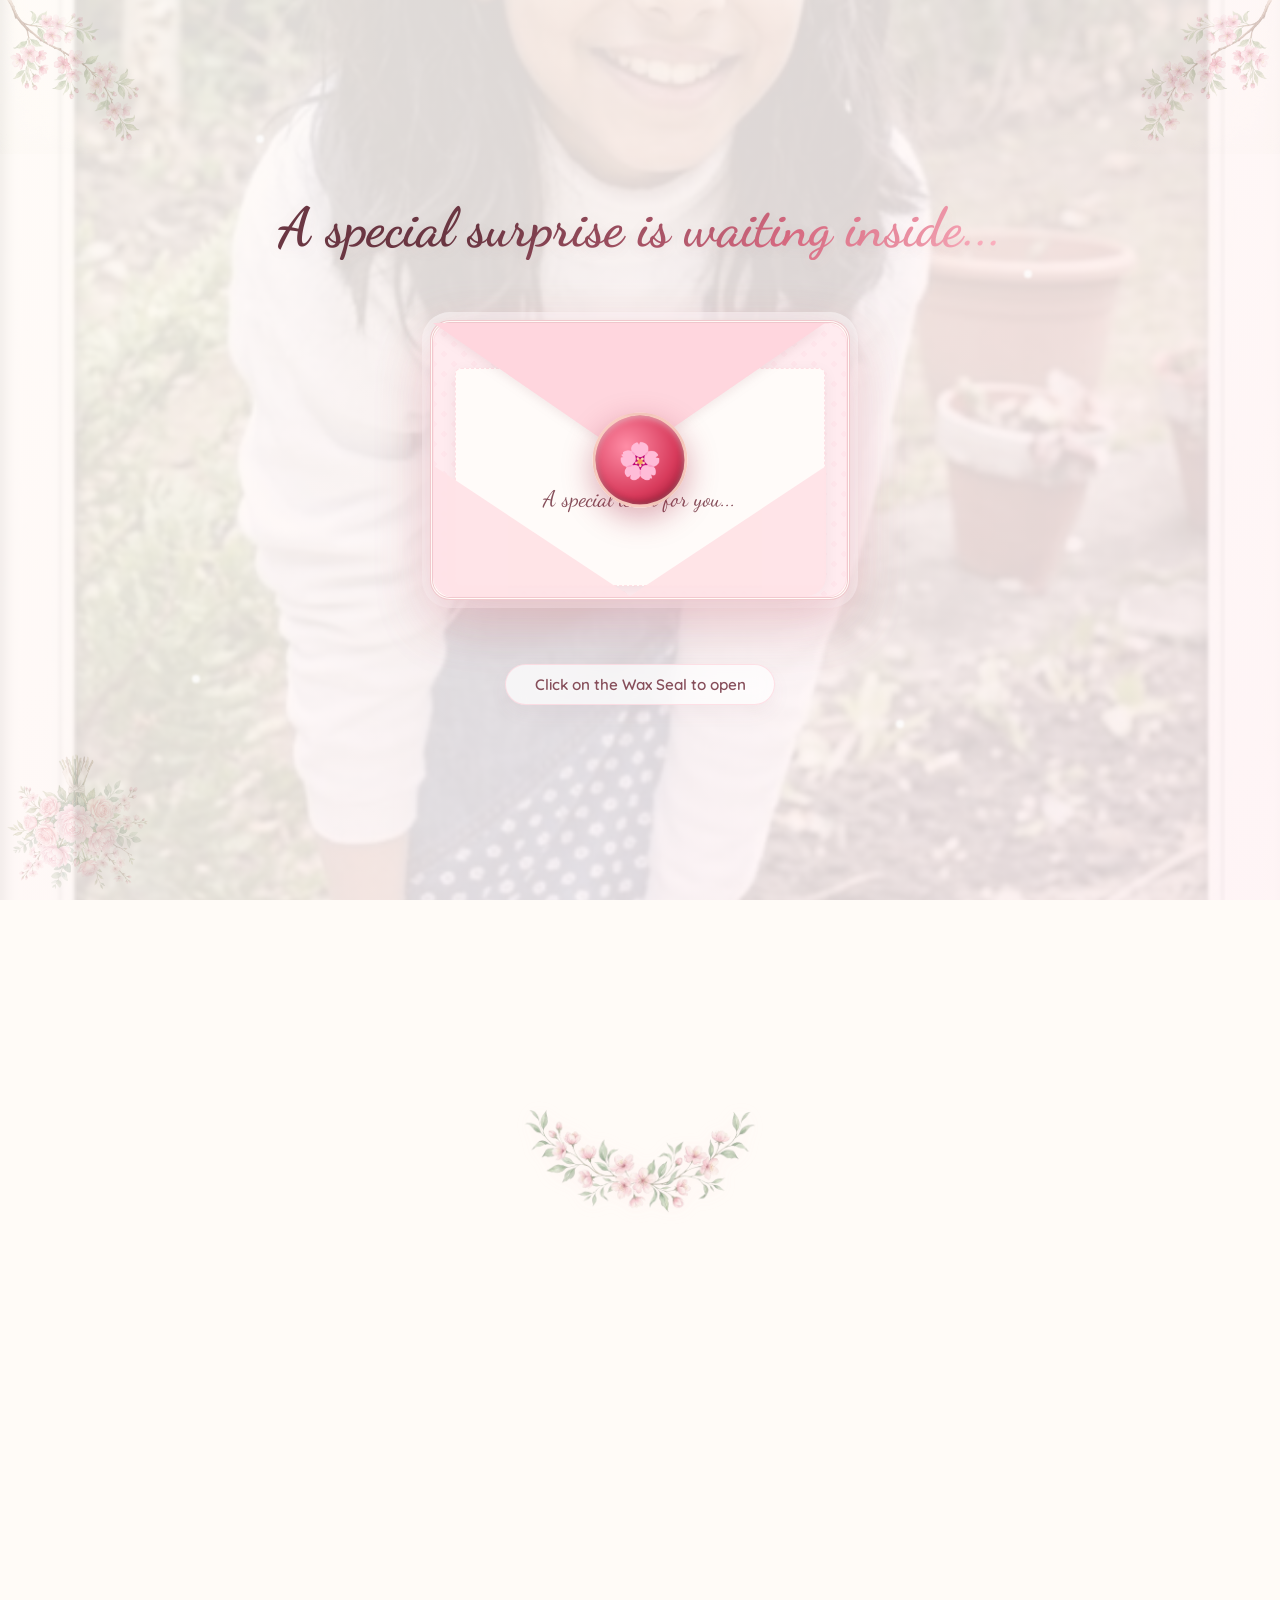
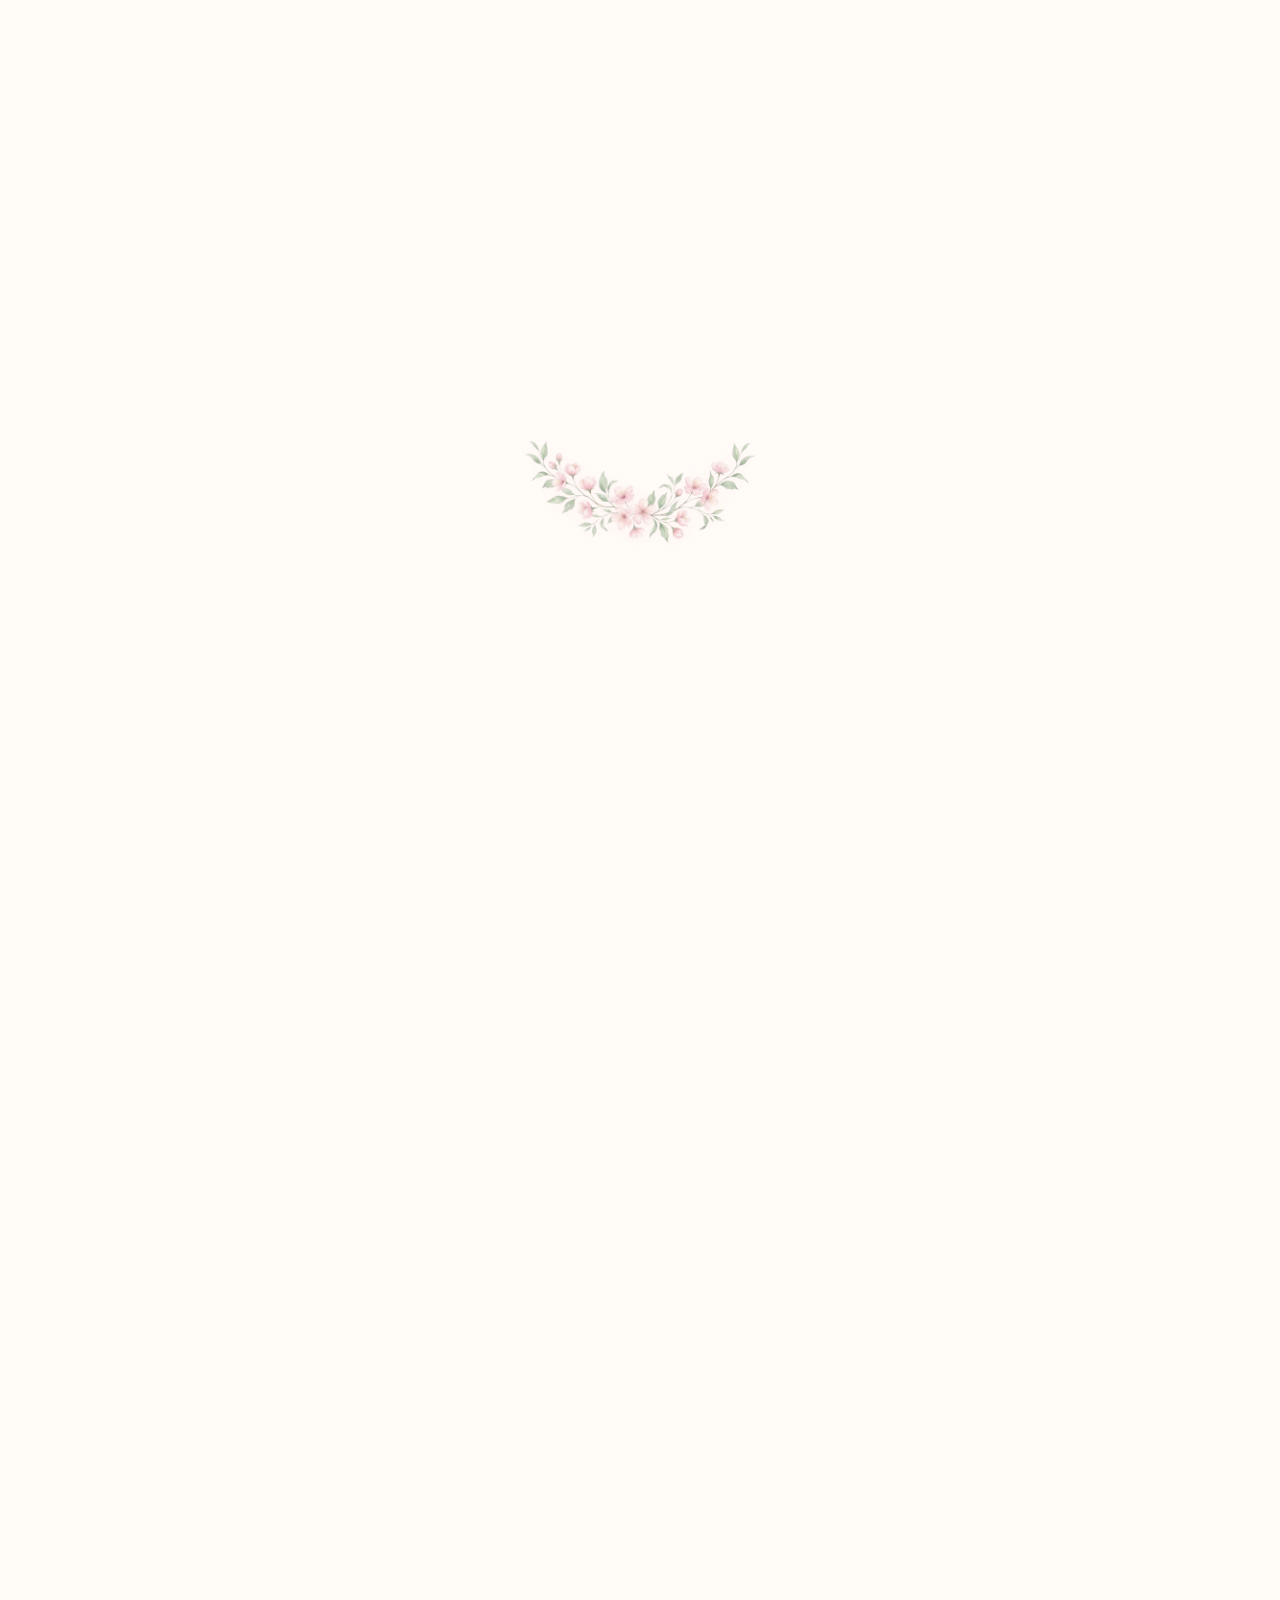
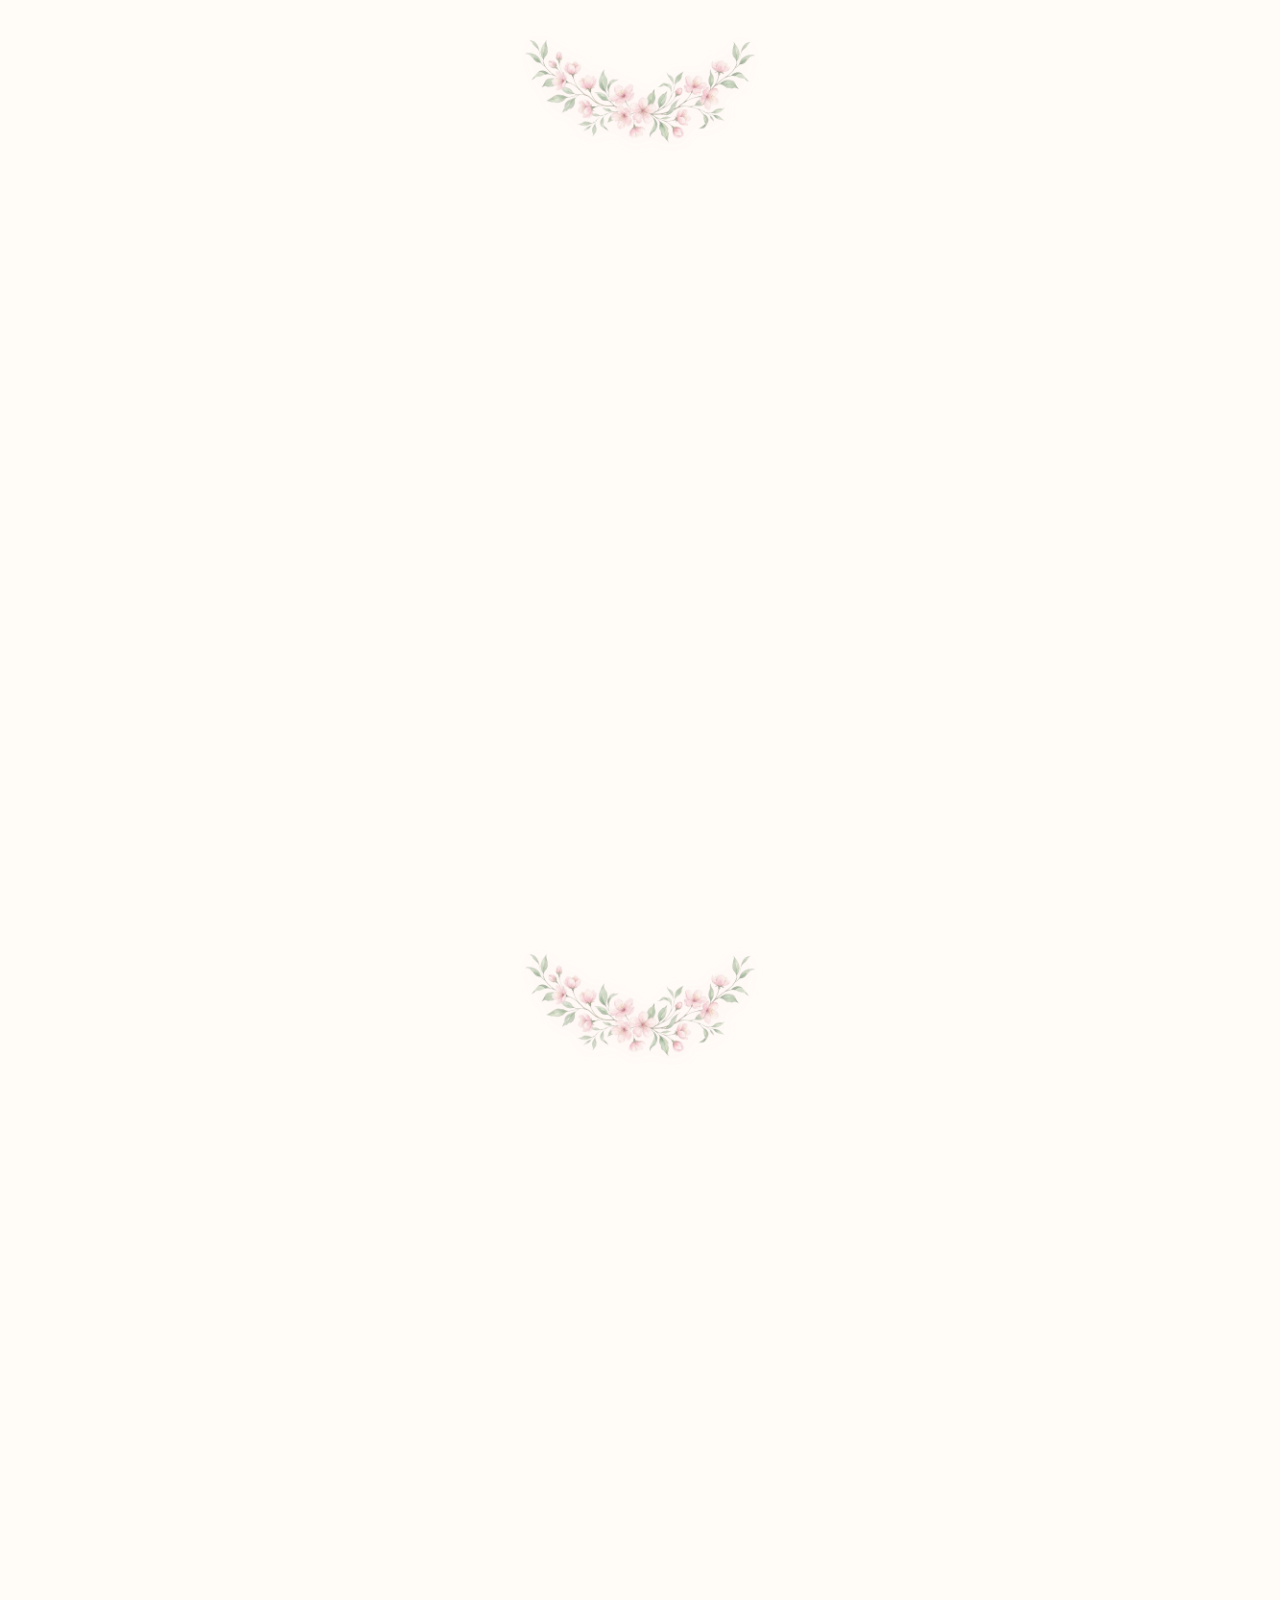
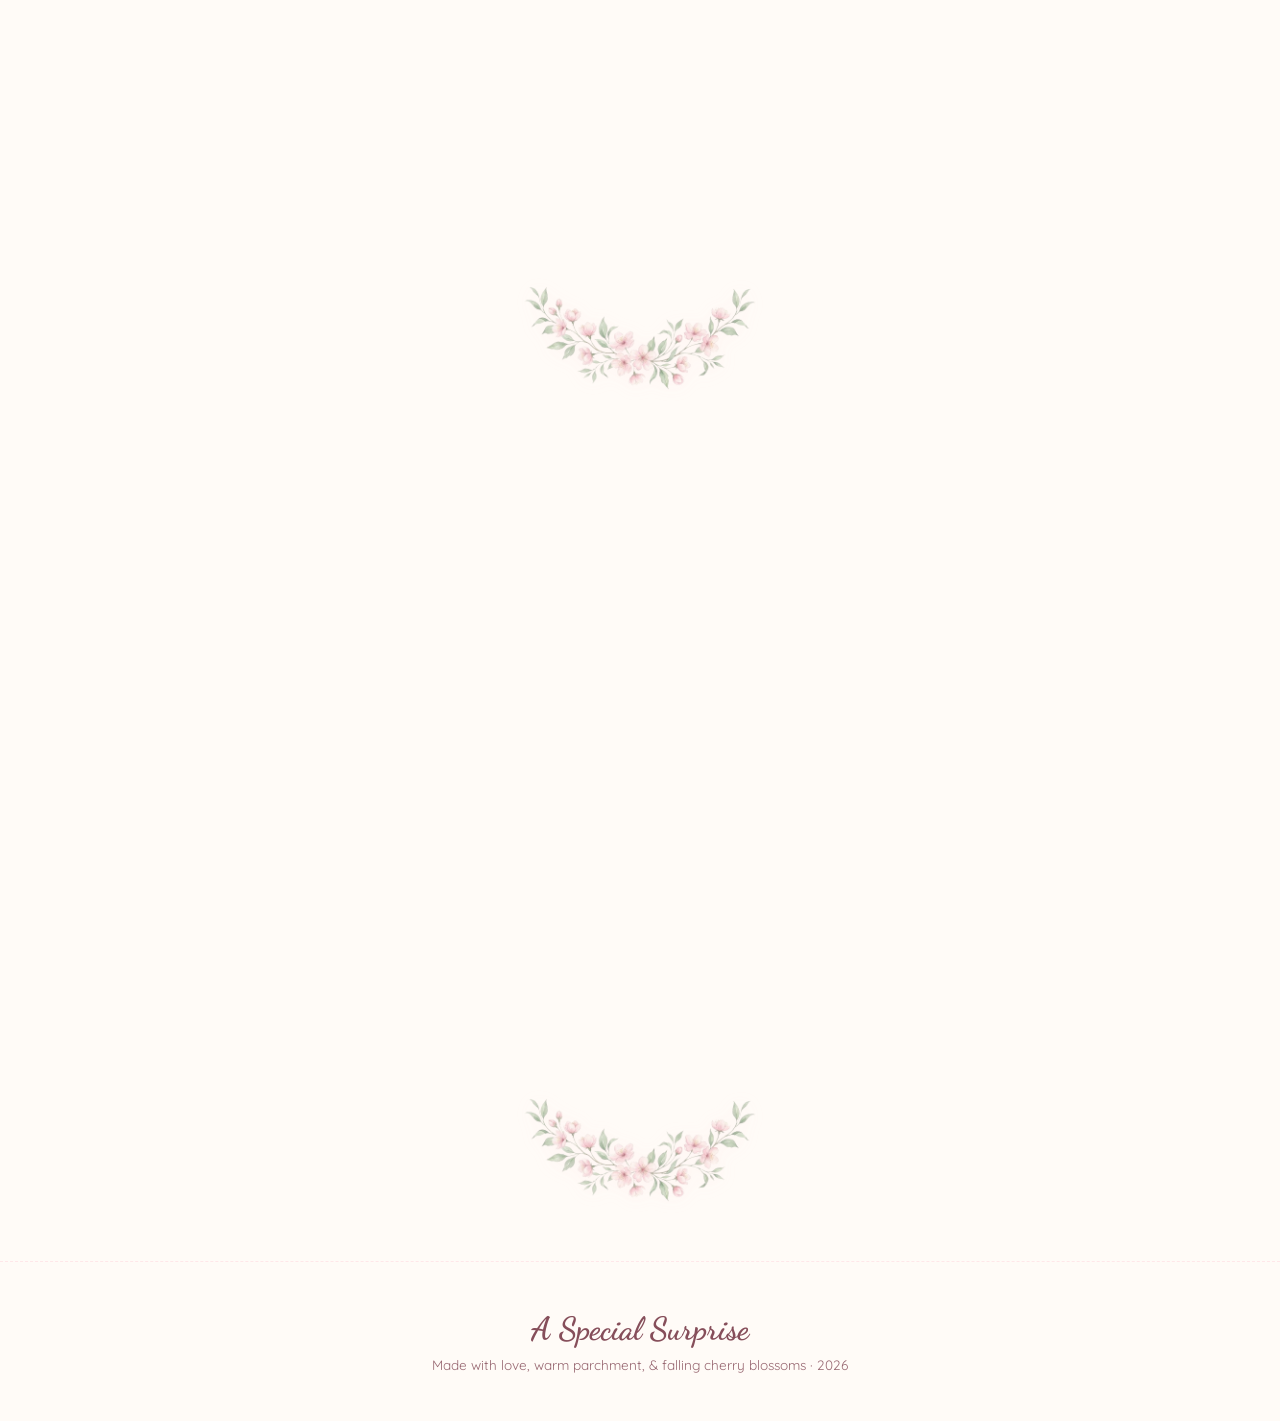
==== commit b0347478: "Polish Game 2, add mid-game level switcher, flying milestones, new power-ups, and untrack game3/game" ====
--- a/index.html
+++ b/index.html
@@ -17,7 +17,7 @@
   <link rel="shortcut icon" href="assets/favicon_io/favicon.ico">
 
   <!-- Style links -->
-  <link rel="stylesheet" href="style.css?v=3.0">
+  <link rel="stylesheet" href="style.css?v=3.7">
 </head>
 
 <body>
@@ -81,31 +81,6 @@
       <span>Click on the Wax Seal to open</span>
     </div>
 
-    <!-- Breathtaking Handwritten Greeting Card Modal -->
-    <div class="letter-modal" id="letter-modal">
-      <div class="modal-backdrop"></div>
-      <div class="modal-card">
-        <!-- Torn Washi Tapes on top corners -->
-        <div class="washi-tape washi-tape-modal-left"></div>
-        <div class="washi-tape washi-tape-modal-right"></div>
-
-        <div class="modal-flower">🌸</div>
-
-        <h3 class="modal-title">For You, My Love</h3>
-
-        <div class="modal-body">
-          <p>Today is a very special day—the day the world grew brighter and more beautiful because you were born.</p>
-          <p>I have built this magical digital scrapbook for you, filled with secret blessings, sweet wishes, and lovely
-            surprises.</p>
-          <p>I hope it makes your heart flutter and brings the biggest smile to your beautiful face. Let's walk down
-            memory lane together...</p>
-        </div>
-
-        <button class="btn-modal-enter" id="btn-modal-enter" title="Click to enter the scrapbook">
-          <span>Walk Down Memory Lane 🌸</span>
-        </button>
-      </div>
-    </div>
   </div>
 
   <!-- ========================================================
@@ -117,14 +92,16 @@
     <div class="nav-recipient">for Laiba</div>
     <ul class="nav-links">
       <li><a href="#hero" class="nav-link">Home</a></li>
+      <li><a href="#birthday-cake-section" class="nav-link">Make a Wish</a></li>
       <li><a href="#letter" class="nav-link">My Message</a></li>
       <li><a href="#memories" class="nav-link">Memories</a></li>
       <li><a href="#scratch-game" class="nav-link">A Blessing</a></li>
-      <li><a href="#birthday-cake-section" class="nav-link">Make a Wish</a></li>
-      <li><a href="/game/index.html" target="_blank" class="nav-link" style="color: var(--rose-primary); font-weight: 700; border-bottom: 2px dashed var(--rose-primary);">Game 1: 2048 🍭</a></li>
-      <li><a href="/game2/index.html" target="_blank" class="nav-link" style="color: var(--rose-primary); font-weight: 700; border-bottom: 2px dashed var(--rose-primary);">Game 2: Candy Match 🍬</a></li>
-      <li><a href="/game3/index.html" target="_blank" class="nav-link" style="color: var(--rose-primary); font-weight: 700; border-bottom: 2px dashed var(--rose-primary);">Game 3: Memory Match 🃏</a></li>
-      <li><a href="/game4/index.html" target="_blank" class="nav-link" style="color: var(--rose-primary); font-weight: 700; border-bottom: 2px dashed var(--rose-primary);">Game 4: Flappy Cupcake 🧁</a></li>
+      <li><a href="/game/index.html" target="_blank" class="nav-link"
+          style="color: var(--rose-primary); font-weight: 700; border-bottom: 2px dashed var(--rose-primary);">Game 1:
+          2048 🍭</a></li>
+      <li><a href="/game2/index.html" target="_blank" class="nav-link"
+          style="color: var(--rose-primary); font-weight: 700; border-bottom: 2px dashed var(--rose-primary);">Game 2:
+          Candy Match 🍬</a></li>
     </ul>
   </nav>
 
@@ -143,202 +120,35 @@
       <div class="washi-tape washi-tape-left"></div>
       <div class="washi-tape washi-tape-right"></div>
 
-      <div class="hero-emoji">🎂</div>
-
-      <!-- ✏️ CUSTOMIZE: Sweet initial greeting -->
-      <h1 class="hero-title">Happy Birthday, My Love</h1>
-
-      <!-- ✏️ CUSTOMIZE: Soft, heartfelt subtitle -->
+      <!-- Elegant Minimal Preheader -->
+      <div class="hero-card-preheader">For My Favorite Person 🌸</div>
+
+      <!-- Sweet initial greeting -->
+      <h1 class="hero-title">Happy Birthday Laiba</h1>
+
+      <!-- Delicate visual divider -->
+      <div class="hero-card-divider">✨</div>
+
+      <!-- Soft, heartfelt subtitle -->
       <p class="hero-subtitle">
-        A beautiful digital surprise floating in time, dedicated to the sweetest person I know, and the bright future
-        we are building together.
+        "Dedicated to the one who makes every ordinary day feel like a beautiful spring morning. This digital space is a collection of my warmest wishes, memories, and promises created just for you."
       </p>
 
-      <!-- ✏️ CUSTOMIZE: Change date and description -->
+      <!-- Change date and description -->
       <div class="hero-date-badge">
         <span>17th June</span>
         <span class="badge-separator">·</span>
         <span>The Day The World Grew Brighter</span>
       </div>
+
+      <!-- Celebrate Button -->
+      <div style="margin-top: 2.2rem;">
+        <button id="celebrate-btn" class="btn-proposal" style="padding: 0.8rem 2.4rem; font-size: 0.95rem;">
+          <span>🎉 Click to Celebrate!</span>
+        </button>
+      </div>
     </div>
   </header>
-
-  <!-- Visual transition horizontal watercolor garland divider -->
-  <img src="assets/garland.png" class="garland-divider scroll-reveal" alt="" aria-hidden="true">
-
-  <!-- ========================================================
-       🌸 5. THE DEEP MESSAGE LETTER CONTAINER
-       Frosted paper design with tape detailing & elegant Nastaliq
-       ======================================================== -->
-  <section class="scroll-reveal" id="letter" style="padding: 2rem 1rem;">
-    <!-- Double-taped premium glass paper container -->
-    <div class="deep-letter-container">
-      <!-- Scrapbook Tapes (Upgraded to realistic torn-edge washi tapes) -->
-      <div class="washi-tape washi-tape-letter-left"></div>
-      <div class="washi-tape washi-tape-letter-right"></div>
-
-      <!-- ✏️ CUSTOMIZE: Letter salutation — styled cute and affectionate -->
-      <h3 class="letter-header">Meri Piyari Laiba,</h3>
-
-      <div class="letter-body">
-        <!-- ✏️ CUSTOMIZE: Warm, personal message capturing a pure 'I love you, you like me' vibe -->
-        <p>
-          Some people just make the world feel safe and bright the moment they step into your day. To me, you are
-          exactly that light. Every time we talk, every time you smile, all the noise of the world just fades away.
-        </p>
-
-        <!-- ✏️ CUSTOMIZE: Beautiful, cute Urdu birthday wish -->
-        <span class="urdu-text">
-          تم میری زندگی کا سب سے خوبصورت اور دل کے سب سے قریب احساس ہو۔ تمہاری ہنسی میری دنیا میں بہار کی طرح ہے۔ سالگرہ
-          بہت بہت مبارک ہو! 🌸💖
-        </span>
-
-        <p>
-          I created this special surprise space just to bring a smile to your face on your special day. I love how we
-          can share everything, laugh at the smallest things, and just be completely ourselves. Having you in my life is
-          my favorite blessing.
-        </p>
-
-        <!-- ✏️ CUSTOMIZE: Sign off name -->
-        <div class="letter-footer">With all my love & cherry blossoms</div>
-      </div>
-    </div>
-  </section>
-
-  <!-- Visual transition horizontal watercolor garland divider -->
-  <img src="assets/garland.png" class="garland-divider scroll-reveal" alt="" aria-hidden="true">
-
-  <!-- ========================================================
-       🌸 NEW: PORTFOLIO MEMORIES scrapbooking polaroid gallery
-       ======================================================== -->
-  <section class="scroll-reveal" id="memories" style="padding: 3rem 1rem; text-align: center;">
-    <h2 style="font-family: 'Dancing Script', cursive; font-size: 2.8rem; color: var(--rose-dark); margin-bottom: 0.5rem;">
-      Memory Lane
-    </h2>
-    <p style="font-size: 1rem; color: #864e5a; margin-bottom: 2.5rem; font-weight: 500;">
-      Click on each polaroid card to flip it and reveal a sweet memory... 🌸
-    </p>
-    
-    <div class="memories-grid">
-      <!-- Card 1: Childhood memory -->
-      <div class="polaroid-card">
-        <div class="polaroid-inner">
-          <div class="polaroid-front">
-            <div class="polaroid-tape"></div>
-            <div class="washi-tape washi-tape-left"></div>
-            <div class="washi-tape washi-tape-right"></div>
-            <div class="polaroid-img-frame">
-              <img src="assets/laiba-child.jpg" alt="Laiba Childhood Photo">
-            </div>
-            <div class="polaroid-caption">June 17th ✨</div>
-          </div>
-          <div class="polaroid-back">
-            <div class="polaroid-note">
-              "Today is the day the world grew brighter because you were born, bringing endless light, warmth, and beautiful smiles to everyone. Saalgirah Mubarak, my sweet girl!"
-            </div>
-          </div>
-        </div>
-      </div>
-      
-      <!-- Card 2: Love message -->
-      <div class="polaroid-card">
-        <div class="polaroid-inner">
-          <div class="polaroid-front">
-            <div class="polaroid-tape" style="background: rgba(255, 183, 197, 0.45);"></div>
-            <div class="washi-tape washi-tape-left" style="background-color: rgba(252, 225, 206, 0.55);"></div>
-            <div class="washi-tape washi-tape-right" style="background-color: rgba(206, 234, 204, 0.45);"></div>
-            <div class="polaroid-img-frame">
-              <img src="assets/love-letter.png" alt="Love Letter Cherry Blossoms">
-            </div>
-            <div class="polaroid-caption">Heartfelt Notes 🌸</div>
-          </div>
-          <div class="polaroid-back">
-            <div class="polaroid-note">
-              "Every conversation we share, every time you smile, and all the sweet jokes we laugh at are forever saved in my heart. Being with you is my absolute favorite blessing."
-            </div>
-          </div>
-        </div>
-      </div>
-      
-      <!-- Card 3: Sweet wishes -->
-      <div class="polaroid-card">
-        <div class="polaroid-inner">
-          <div class="polaroid-front">
-            <div class="polaroid-tape" style="background: rgba(252, 225, 206, 0.55);"></div>
-            <div class="washi-tape washi-tape-left" style="background-color: rgba(206, 234, 204, 0.45);"></div>
-            <div class="washi-tape washi-tape-right" style="background-color: rgba(255, 183, 197, 0.55);"></div>
-            <div class="polaroid-img-frame">
-              <img src="assets/bouquet.png" alt="Beautiful Flowers Bouquet">
-            </div>
-            <div class="polaroid-caption">Sweet Wishes 💖</div>
-          </div>
-          <div class="polaroid-back">
-            <div class="polaroid-note">
-              "I wish you a lifetime of happiness, safe paths, cherry blossom days, and endless dreams fulfilled. I promise to always stand by you. Happy Birthday, my love!"
-            </div>
-          </div>
-        </div>
-      </div>
-    </div>
-  </section>
-
-  <!-- Visual transition horizontal watercolor garland divider -->
-  <img src="assets/garland.png" class="garland-divider scroll-reveal" alt="" aria-hidden="true">
-
-  <!-- ========================================================
-       🌸 OPTIONAL CUSTOMIZATION NOTE (PREVIOUS ROMANTIC TEXTS):
-       If you want to swap the scratch card texts back to the more romantic version, 
-       simply copy the values below and paste them into the active slots below!
-       
-       [Scratch Card Title]: A Secret Promise
-       [Scratch Helper Prompt]: Rub your screen or drag your mouse over the card below... 🌸✨
-       [Ticket Header]: ✨ Coupon of Commitment ✨
-       [Ticket Title]: The Forever favor
-       [Ticket Promise]: "I promise to always hold your hand, listen to all your late-night stories, make you laugh, and be your safest, happiest sanctuary. Happy Birthday, my absolute favorite blessing! 💕"
-       ======================================================== -->
-
-  <!-- ========================================================
-       🌸 INTERACTIVE SURPRISE: THE SCRATCH-OFF PROMISE TICKET
-       Contains a sparkling rose-gold coating on a canvas.
-       She scratches it off dynamically to reveal a custom promise!
-       ======================================================== -->
-  <section class="scroll-reveal" id="scratch-game" style="padding: 2rem 1rem;">
-    <div class="scratch-card-container">
-      <h2
-        style="font-family: 'Dancing Script', cursive; font-size: 2.6rem; color: var(--rose-dark); margin-bottom: 0.5rem;">
-        A Birthday Blessing
-      </h2>
-      <p id="scratch-prompt" class="scratch-prompt">
-        Rub your screen or drag your mouse over the card below to reveal a special blessing...
-      </p>
-
-      <!-- The Scratch Layer Viewport -->
-      <div class="scratch-area" id="scratch-area">
-
-        <!-- Canvas overlay (coating) -->
-        <canvas id="scratch-canvas" class="scratch-canvas"></canvas>
-
-        <!-- Hidden Romantic Ticket inside -->
-        <div class="scratch-ticket">
-          <div class="ticket-header">Birthday Blessing</div>
-
-          <!-- Watercolor heart decorative illustration -->
-          <img src="assets/heart-blossom.png" alt="" class="camera-decor-img"
-            style="width: 48px; margin-bottom: 0.4rem;" aria-hidden="true">
-
-          <!-- Custom Valentine's style romantic ticket title -->
-          <h4 class="ticket-title">The Golden Blessing</h4>
-
-          <!-- Your personalized romantic custom promise -->
-          <p class="ticket-promise">
-            "I wish you a year filled with infinite smiles, beautiful cherry blossom days, and all the happiness your
-            heart can hold. May all your paths be safe, happy, and bright! Happy Birthday!"
-          </p>
-        </div>
-
-      </div>
-    </div>
-  </section>
 
   <!-- Visual transition horizontal watercolor garland divider -->
   <img src="assets/garland.png" class="garland-divider scroll-reveal" alt="" aria-hidden="true">
@@ -348,7 +158,7 @@
        Features an interactive CSS cake with blowable candles!
        Tap the candles to blow them out and make a wish!
        ======================================================== -->
-  <section class="scroll-reveal" id="birthday-cake-section" style="padding: 3rem 1rem; text-align: center;">
+  <section class="scroll-reveal" id="birthday-cake-section" style="padding: 1.8rem 1rem; text-align: center;">
     <!-- Corners decoration blooms -->
     <img src="assets/bouquet.png" class="bloom-accent bottom-left" alt="" aria-hidden="true">
 
@@ -446,6 +256,176 @@
     </div>
   </section>
 
+  <!-- Visual transition horizontal watercolor garland divider -->
+  <img src="assets/garland.png" class="garland-divider scroll-reveal" alt="" aria-hidden="true">
+
+  <!-- ========================================================
+       🌸 5. THE DEEP MESSAGE LETTER CONTAINER
+       Frosted paper design with tape detailing & elegant Nastaliq
+       ======================================================== -->
+  <section class="scroll-reveal" id="letter" style="padding: 1.8rem 1rem;">
+    <!-- Double-taped premium glass paper container -->
+    <div class="deep-letter-container">
+      <!-- Scrapbook Tapes (Upgraded to realistic torn-edge washi tapes) -->
+      <div class="washi-tape washi-tape-letter-left"></div>
+      <div class="washi-tape washi-tape-letter-right"></div>
+
+      <!-- ✏️ CUSTOMIZE: Letter salutation — styled cute and affectionate -->
+      <h3 class="letter-header">Meri Piyari Laiba,</h3>
+
+      <div class="letter-body">
+        <!-- ✏️ CUSTOMIZE: Warm, personal message capturing a pure 'I love you, you like me' vibe -->
+        <p>
+          Some people just make the world feel safe and bright the moment they step into your day. To me, you are
+          exactly that light. Every time we talk, every time you smile, all the noise of the world just fades away.
+        </p>
+
+        <!-- ✏️ CUSTOMIZE: Beautiful, cute Urdu birthday wish -->
+        <span class="urdu-text">
+          تم میری زندگی کا سب سے خوبصورت اور دل کے سب سے قریب احساس ہو۔ تمہاری ہنسی میری دنیا میں بہار کی طرح ہے۔ سالگرہ
+          بہت بہت مبارک ہو! 🌸💖
+        </span>
+
+        <p>
+          I created this special surprise space just to bring a smile to your face on your special day. I love how we
+          can share everything, laugh at the smallest things, and just be completely ourselves. Having you in my life is
+          my favorite blessing.
+        </p>
+
+        <!-- ✏️ CUSTOMIZE: Sign off name -->
+        <div class="letter-footer">With all my love & cherry blossoms</div>
+      </div>
+    </div>
+  </section>
+
+  <!-- Visual transition horizontal watercolor garland divider -->
+  <img src="assets/garland.png" class="garland-divider scroll-reveal" alt="" aria-hidden="true">
+
+  <!-- ========================================================
+       🌸 NEW: PORTFOLIO MEMORIES scrapbooking polaroid gallery
+       ======================================================== -->
+  <section class="scroll-reveal" id="memories" style="padding: 2.2rem 1rem; text-align: center;">
+    <div class="scrapbook-memories-container">
+      <h2 class="memories-section-title">Memory Lane</h2>
+      <p class="memories-section-subtitle">
+        Click on the memories scrapbook below to open and reveal the secret promise... 🌸
+      </p>
+
+      <!-- Giant Scrapbook card that flips to reveal the love note -->
+      <div class="scrapbook-flip-card" id="scrapbook-card">
+        <div class="scrapbook-card-inner">
+          
+          <!-- FRONT: Overlapping Polaroids spread -->
+          <div class="scrapbook-card-front">
+            <div class="washi-tape washi-tape-center-top"></div>
+            
+            <div class="polaroids-spread-wrapper">
+              <!-- Polaroid Left (eye1.jpeg) -->
+              <div class="polaroid-frame frame-left">
+                <div class="washi-tape washi-tape-frame-left"></div>
+                <div class="polaroid-photo-frame">
+                  <img src="assets/eye1.jpeg" alt="Your Eyes">
+                </div>
+                <div class="polaroid-tag urdu">آپ کی آنکھیں 👀</div>
+              </div>
+
+              <!-- Polaroid Right (eye2.jpeg) -->
+              <div class="polaroid-frame frame-right">
+                <div class="washi-tape washi-tape-frame-right"></div>
+                <div class="polaroid-photo-frame">
+                  <img src="assets/eye2.jpeg" alt="Your Gaze">
+                </div>
+                <div class="polaroid-tag urdu">آپ کی نظریں 💖</div>
+              </div>
+            </div>
+            
+            <div class="tap-hint-badge">🌸 Click to Flip 🌸</div>
+          </div>
+
+          <!-- BACK: Beautiful handwritten scroll / letter -->
+          <div class="scrapbook-card-back">
+            <div class="washi-tape washi-tape-center-top"></div>
+            <div class="secret-scroll-content">
+              <div class="scroll-heart-icon">💖👀</div>
+              <h3 class="scroll-letter-header">My Favorite Vision</h3>
+              <p class="scroll-letter-text">
+                "I want to see this beautiful pair of eyes when I wake up in the morning, when I close my eyes to sleep, and for the rest of my life."
+              </p>
+              <p class="scroll-letter-text">
+                "You hold my entire world, my peace, and my happiest sanctuary in your gaze. Meri saari khushi, mera sukoon, sab tumhari in aankhon mein basa hai. 🌸"
+              </p>
+              <div class="scroll-letter-sign">Always Yours</div>
+            </div>
+          </div>
+
+        </div>
+      </div>
+    </div>
+  </section>
+
+  <!-- Visual transition horizontal watercolor garland divider -->
+  <img src="assets/garland.png" class="garland-divider scroll-reveal" alt="" aria-hidden="true">
+
+  <!-- ========================================================
+       🌸 OPTIONAL CUSTOMIZATION NOTE (PREVIOUS ROMANTIC TEXTS):
+       If you want to swap the scratch card texts back to the more romantic version, 
+       simply copy the values below and paste them into the active slots below!
+       
+       [Scratch Card Title]: A Secret Promise
+       [Scratch Helper Prompt]: Rub your screen or drag your mouse over the card below... 🌸✨
+       [Ticket Header]: ✨ Coupon of Commitment ✨
+       [Ticket Title]: The Forever favor
+       [Ticket Promise]: "I promise to always hold your hand, listen to all your late-night stories, make you laugh, and be your safest, happiest sanctuary. Happy Birthday, my absolute favorite blessing! 💕"
+       ======================================================== -->
+
+  <!-- ========================================================
+       🌸 INTERACTIVE SURPRISE: THE SCRATCH-OFF PROMISE TICKET
+       Contains a sparkling rose-gold coating on a canvas.
+       She scratches it off dynamically to reveal a custom promise!
+       ======================================================== -->
+  <section class="scroll-reveal" id="scratch-game" style="padding: 1.8rem 1rem;">
+    <div class="scratch-card-container">
+      <h2
+        style="font-family: 'Dancing Script', cursive; font-size: 2.6rem; color: var(--rose-dark); margin-bottom: 0.5rem;">
+        A Birthday Blessing
+      </h2>
+      <p id="scratch-prompt" class="scratch-prompt">
+        Rub your screen or drag your mouse over the card below to reveal a special blessing...
+      </p>
+
+      <!-- The Scratch Layer Viewport -->
+      <div class="scratch-area" id="scratch-area">
+
+        <!-- Canvas overlay (coating) -->
+        <canvas id="scratch-canvas" class="scratch-canvas"></canvas>
+
+        <!-- Hidden Romantic Ticket inside -->
+        <div class="scratch-ticket">
+          <div class="ticket-header">Birthday Blessing</div>
+
+          <!-- Watercolor heart decorative illustration -->
+          <img src="assets/heart-blossom.png" alt="" class="camera-decor-img"
+            style="width: 48px; margin-bottom: 0.4rem;" aria-hidden="true">
+
+          <!-- Custom Valentine's style romantic ticket title -->
+          <h4 class="ticket-title">The Golden Blessing</h4>
+
+          <!-- Your personalized romantic custom promise -->
+          <p class="ticket-promise">
+            "I wish you a year filled with infinite smiles, beautiful cherry blossom days, and all the happiness your
+            heart can hold. May all your paths be safe, happy, and bright! Happy Birthday!"
+          </p>
+        </div>
+
+      </div>
+    </div>
+  </section>
+
+  <!-- Visual transition horizontal watercolor garland divider -->
+  <img src="assets/garland.png" class="garland-divider scroll-reveal" alt="" aria-hidden="true">
+
+
+
   <!-- ========================================================
        🌸 7. ROTATING MUSIC VINYL PLAYER WIDGET
        Contains user-uploaded romantic melody playing indicator
@@ -474,34 +454,37 @@
        🌸 6.5 SURPRISE GAME CALL-TO-ACTION CARD
        Matches the watercolor scrapbook theme
        ======================================================== -->
-  <section class="scroll-reveal" id="surprise-game-cta" style="padding: 3rem 1rem; text-align: center;">
+  <section class="scroll-reveal" id="surprise-game-cta" style="padding: 1.8rem 1rem; text-align: center;">
     <div class="game-cta-card">
       <!-- Torn Washi Tapes on corners -->
-      <div class="washi-tape washi-tape-left" style="background-color: rgba(255, 183, 197, 0.45); top: -14px; left: -15px; width: 110px; height: 28px;"></div>
-      <div class="washi-tape washi-tape-right" style="background-color: rgba(252, 225, 206, 0.55); top: -12px; right: -15px; width: 110px; height: 28px;"></div>
-
-      <div class="game-cta-emoji" style="font-size: 2.8rem; margin-bottom: 0.5rem; animation: floatEmoji 3s ease-in-out infinite alternate;">🍭🧁🍩🎂</div>
-
-      <h3 class="game-cta-title" style="font-family: 'Dancing Script', cursive; font-size: 2.6rem; color: var(--rose-dark); margin-bottom: 0.5rem;">
+      <div class="washi-tape washi-tape-left"
+        style="background-color: rgba(255, 183, 197, 0.45); top: -14px; left: -15px; width: 110px; height: 28px;"></div>
+      <div class="washi-tape washi-tape-right"
+        style="background-color: rgba(252, 225, 206, 0.55); top: -12px; right: -15px; width: 110px; height: 28px;">
+      </div>
+
+      <div class="game-cta-emoji"
+        style="font-size: 2.8rem; margin-bottom: 0.5rem; animation: floatEmoji 3s ease-in-out infinite alternate;">
+        🍭🧁🍩🎂</div>
+
+      <h3 class="game-cta-title"
+        style="font-family: 'Dancing Script', cursive; font-size: 2.6rem; color: var(--rose-dark); margin-bottom: 0.5rem;">
         Sweet Birthday Games
       </h3>
-      
-      <p class="game-cta-desc" style="font-size: 1rem; color: #864e5a; margin-bottom: 1.8rem; font-weight: 500; max-width: 600px; margin-left: auto; margin-right: auto; line-height: 1.6; padding: 0 1rem;">
-        I have hidden four special surprise games just for you. Choose between sliding cupcakes, matching candies, matching card memories, or flapping a cute cupcake to unlock magical surprises and custom birthday rewards!
+
+      <p class="game-cta-desc"
+        style="font-size: 1rem; color: #864e5a; margin-bottom: 1.8rem; font-weight: 500; max-width: 600px; margin-left: auto; margin-right: auto; line-height: 1.6; padding: 0 1rem;">
+        I have hidden two special surprise games just for you. Choose between sliding cupcakes or matching candies to unlock magical surprises and custom birthday rewards!
       </p>
 
       <div style="display: flex; gap: 1rem; justify-content: center; flex-wrap: wrap;">
-        <a href="/game/index.html" target="_blank" class="btn-proposal" style="text-decoration: none; display: inline-block; padding: 0.8rem 2.2rem; font-size: 0.95rem;">
+        <a href="/game/index.html" target="_blank" class="btn-proposal"
+          style="text-decoration: none; display: inline-block; padding: 0.8rem 2.2rem; font-size: 0.95rem;">
           <span>Play Sweet 2048 🍭</span>
         </a>
-        <a href="/game2/index.html" target="_blank" class="btn-proposal" style="text-decoration: none; display: inline-block; padding: 0.8rem 2.2rem; font-size: 0.95rem; background: linear-gradient(135deg, #FF8B9E 0%, #FFB7C5 100%);">
+        <a href="/game2/index.html" target="_blank" class="btn-proposal"
+          style="text-decoration: none; display: inline-block; padding: 0.8rem 2.2rem; font-size: 0.95rem; background: linear-gradient(135deg, #FF8B9E 0%, #FFB7C5 100%);">
           <span>Play Candy Match 🍬</span>
-        </a>
-        <a href="/game3/index.html" target="_blank" class="btn-proposal" style="text-decoration: none; display: inline-block; padding: 0.8rem 2.2rem; font-size: 0.95rem; background: linear-gradient(135deg, #8ECAE6 0%, #A0C4FF 100%);">
-          <span>Play Memory Match 🃏</span>
-        </a>
-        <a href="/game4/index.html" target="_blank" class="btn-proposal" style="text-decoration: none; display: inline-block; padding: 0.8rem 2.2rem; font-size: 0.95rem; background: linear-gradient(135deg, #FFB5A7 0%, #FFCAD4 100%);">
-          <span>Play Flappy Cupcake 🧁</span>
         </a>
       </div>
     </div>
@@ -523,7 +506,7 @@
   </footer>
 
   <!-- Main JavaScript File -->
-  <script src="script.js?v=2.0"></script>
+  <script src="script.js?v=3.7"></script>
 </body>
 
 </html>
--- a/style.css
+++ b/style.css
@@ -56,6 +56,9 @@
   min-height: 100vh;
   /* Scroll is locked initially for the envelope interaction */
   overflow-y: hidden;
+  -webkit-font-smoothing: antialiased;
+  -moz-osx-font-smoothing: grayscale;
+  text-rendering: optimizeLegibility;
 }
 
 body.unlocked {
@@ -64,7 +67,7 @@
 
 /* Beautiful textured parchment background */
 .parchment-bg {
-  position: absolute;
+  position: fixed;
   inset: 0;
   background-image: 
     radial-gradient(circle at 10% 20%, rgba(255, 183, 197, 0.06) 0%, transparent 40%),
@@ -74,7 +77,6 @@
     url('assets/laiba-child.jpg');
   background-size: auto, auto, auto, cover, cover;
   background-position: center;
-  background-attachment: fixed;
   z-index: -1;
   pointer-events: none;
 }
@@ -331,9 +333,9 @@
   border: 1px solid rgba(255, 255, 255, 0.7);
   box-shadow: var(--shadow-glow);
   border-radius: var(--radius-lg);
-  padding: clamp(2rem, 5vw, 4.5rem);
+  padding: clamp(2.5rem, 5vw, 4.5rem);
   text-align: center;
-  max-width: 640px; /* Snug, luxury compact width */
+  max-width: 620px; /* Snug, luxury compact width */
   width: 100%;
   position: relative;
   /* Premium scrapbook double frame border styling */
@@ -343,26 +345,32 @@
   z-index: 2;
 }
 
-.hero-emoji {
-  font-size: 4rem;
+.hero-card-preheader {
+  font-family: 'Quicksand', sans-serif;
+  font-weight: 700;
+  font-size: 0.95rem;
+  letter-spacing: 0.12em;
+  color: var(--rose-dark);
+  text-transform: uppercase;
+  margin-bottom: 0.6rem;
+}
+
+.hero-card-divider {
+  font-size: 1.8rem;
+  margin: 0.6rem 0;
   display: inline-block;
-  animation: emojiFloat 4s infinite ease-in-out alternate;
-}
-
-@keyframes emojiFloat {
-  0% { transform: translateY(0) scale(1) rotate(-5deg); }
-  100% { transform: translateY(-12px) scale(1.05) rotate(5deg); }
+  animation: pulseRotate 6s linear infinite;
 }
 
 .hero-title {
   font-family: 'Dancing Script', cursive;
-  font-size: clamp(2.8rem, 7vw, 4.5rem);
+  font-size: clamp(2.8rem, 7vw, 4.2rem);
   /* Colorful, luxury handwriting gradient styling */
   background: linear-gradient(135deg, var(--rose-deep) 30%, #D86B82 70%, #FFB7C5 100%);
   -webkit-background-clip: text;
   -webkit-text-fill-color: transparent;
-  margin: 1.5rem 0 1rem;
-  line-height: 1.2;
+  margin: 0.5rem 0;
+  line-height: 1.25;
   display: inline-block;
 }
 
@@ -372,7 +380,7 @@
   font-size: clamp(1.1rem, 3vw, 1.35rem);
   color: var(--soft-charcoal);
   line-height: 1.8;
-  margin-bottom: 2rem;
+  margin: 1.2rem 0 2rem 0;
   opacity: 0.9;
 }
 
@@ -910,7 +918,7 @@
 .garland-divider {
   width: 240px; /* Slightly more delicate size */
   height: auto;
-  margin: 3.5rem auto; /* Increased spacing from 1.5rem to 3.5rem to serve as an elegant section paragraph break */
+  margin: 1.8rem auto; /* Tightened spacing for visual cohesion */
   opacity: 0.75; /* Softer visual presence */
   display: block;
   filter: drop-shadow(0 2px 8px rgba(255, 183, 197, 0.12));
@@ -1332,11 +1340,16 @@
     top: -12px;
   }
 
-  /* Deep Letter padding adjustments (Give text breathing room) */
+  /* Deep Letter padding adjustments (Give text breathing room) & Mobile text blurriness fix */
   .deep-letter-container {
     padding: 1.8rem 1.2rem;
     margin: 0 auto;
     border-radius: var(--radius-md);
+    transform: none !important; /* Disables small rotations causing sub-pixel text rendering blurriness on mobile */
+    backdrop-filter: none !important; /* Bypasses mobile GPU raster blur bugs */
+    background: rgba(255, 255, 255, 0.96); /* Slightly more solid clean background for high readability */
+    transition: none !important; /* Removes active/focus transitions on mobile to keep layout stable */
+    box-shadow: 0 8px 25px rgba(255, 183, 197, 0.15);
   }
 
   .letter-header {
@@ -1963,5 +1976,330 @@
   }
 }
 
-
-
+/* ---------- Premium Firework Particles ---------- */
+.firework-particle {
+  position: absolute;
+  pointer-events: none;
+  z-index: 10000;
+  will-change: transform, opacity;
+  transition: transform 1.2s cubic-bezier(0.1, 0.8, 0.3, 1), opacity 1.2s ease-out;
+}
+
+/* ---------- Premium Balloon Particles ---------- */
+.balloon-particle {
+  position: absolute;
+  pointer-events: none;
+  z-index: 10000;
+  will-change: transform, opacity;
+  transition: transform 2.5s cubic-bezier(0.25, 1, 0.5, 1), opacity 2.5s ease-out;
+}
+
+/* ---------- Redesigned Scrapbook Memory Lane (Eyes combined) ---------- */
+.scrapbook-memories-container {
+  max-width: 800px;
+  margin: 0 auto;
+}
+
+.memories-section-title {
+  font-family: 'Dancing Script', cursive;
+  font-size: 2.8rem;
+  color: var(--rose-dark);
+  margin-bottom: 0.5rem;
+}
+
+.memories-section-subtitle {
+  font-size: 1rem;
+  color: #864e5a;
+  margin-bottom: 2.5rem;
+  font-weight: 500;
+}
+
+/* 3D Flip Scrapbook Card */
+.scrapbook-flip-card {
+  width: min(560px, 94vw);
+  height: 400px;
+  margin: 1.5rem auto;
+  perspective: 1500px;
+  cursor: pointer;
+}
+
+.scrapbook-card-inner {
+  position: relative;
+  width: 100%;
+  height: 100%;
+  transform-style: preserve-3d;
+  transition: transform 0.8s cubic-bezier(0.34, 1.56, 0.64, 1);
+}
+
+.scrapbook-flip-card.flipped .scrapbook-card-inner {
+  transform: rotateY(180deg);
+}
+
+.scrapbook-card-front,
+.scrapbook-card-back {
+  position: absolute;
+  inset: 0;
+  border-radius: var(--radius-lg);
+  backface-visibility: hidden;
+  display: flex;
+  flex-direction: column;
+  justify-content: center;
+  align-items: center;
+  padding: 2rem 1.5rem;
+  box-shadow: var(--shadow-ambient);
+  border: 3px double rgba(216, 107, 130, 0.25);
+  outline: 6px solid rgba(255, 255, 255, 0.65);
+}
+
+.scrapbook-card-front {
+  background: linear-gradient(135deg, #FFFDFB 0%, #FFF5F7 100%);
+  z-index: 2;
+  transform: rotateY(0deg);
+}
+
+.scrapbook-card-back {
+  background: linear-gradient(135deg, #FFF9FA 0%, #FFFBF9 100%);
+  transform: rotateY(180deg);
+  z-index: 1;
+}
+
+/* Polaroids overlapping spread style */
+.polaroids-spread-wrapper {
+  position: relative;
+  display: flex;
+  justify-content: center;
+  align-items: center;
+  width: 100%;
+  height: 240px;
+  margin-bottom: 0.8rem;
+}
+
+.polaroid-frame {
+  position: absolute;
+  width: 195px;
+  background: #FFF;
+  border: 1px solid rgba(0, 0, 0, 0.08);
+  padding: 0.7rem 0.7rem 1.5rem 0.7rem;
+  box-shadow: 0 10px 25px rgba(134, 78, 90, 0.08);
+  transition: all 0.4s var(--ease-spring);
+  border-radius: 4px;
+}
+
+.polaroid-frame img {
+  width: 100%;
+  height: 130px;
+  object-fit: cover;
+  border-radius: 2px;
+}
+
+.polaroid-photo-frame {
+  background: #EFEFEF;
+  border-radius: 2px;
+  overflow: hidden;
+  margin-bottom: 0.6rem;
+}
+
+.polaroid-tag {
+  font-family: 'Dancing Script', cursive;
+  font-size: 1.4rem;
+  font-weight: 700;
+  color: var(--rose-dark);
+  text-align: center;
+}
+
+/* Stack and tilt the two polaroids */
+.frame-left {
+  left: 10%;
+  transform: rotate(-7deg) translateY(-8px);
+  z-index: 4;
+}
+
+.frame-right {
+  right: 10%;
+  transform: rotate(6deg) translateY(8px);
+  z-index: 5;
+}
+
+.polaroid-frame:hover {
+  transform: rotate(0deg) scale(1.08) translateY(-10px);
+  z-index: 10;
+  box-shadow: 0 15px 35px rgba(134, 78, 90, 0.18);
+}
+
+/* Washi tapes on the frame corners */
+.washi-tape-frame-left {
+  position: absolute;
+  width: 70px;
+  height: 20px;
+  background: repeating-linear-gradient(45deg, rgba(206, 234, 204, 0.5) 0px, rgba(206, 234, 204, 0.5) 10px, rgba(220, 245, 218, 0.5) 10px, rgba(220, 245, 218, 0.5) 20px);
+  top: -10px;
+  left: -10px;
+  transform: rotate(-35deg);
+  clip-path: polygon(4% 0%, 96% 0%, 92% 100%, 8% 100%);
+}
+
+.washi-tape-frame-right {
+  position: absolute;
+  width: 70px;
+  height: 20px;
+  background: repeating-linear-gradient(45deg, rgba(255, 183, 197, 0.5) 0px, rgba(255, 183, 197, 0.5) 10px, rgba(255, 209, 220, 0.5) 10px, rgba(255, 209, 220, 0.5) 20px);
+  top: -10px;
+  right: -10px;
+  transform: rotate(35deg);
+  clip-path: polygon(4% 0%, 96% 0%, 92% 100%, 8% 100%);
+}
+
+.washi-tape-center-top {
+  position: absolute;
+  width: 90px;
+  height: 22px;
+  background: repeating-linear-gradient(45deg, rgba(252, 225, 206, 0.5) 0px, rgba(252, 225, 206, 0.5) 10px, rgba(255, 239, 224, 0.5) 10px, rgba(255, 239, 224, 0.5) 20px);
+  top: -10px;
+  left: 50%;
+  transform: translateX(-50%) rotate(-2deg);
+  clip-path: polygon(4% 0%, 96% 0%, 92% 100%, 8% 100%);
+  z-index: 12;
+}
+
+.tap-hint-badge {
+  display: inline-block;
+  background: rgba(255, 183, 197, 0.15);
+  color: var(--rose-dark);
+  padding: 0.4rem 1.4rem;
+  border-radius: var(--radius-full);
+  font-size: 0.85rem;
+  font-weight: 700;
+  border: 1px dashed rgba(255, 183, 197, 0.4);
+  animation: promptPulse 2s ease-in-out infinite alternate;
+}
+
+/* Back letter styling */
+.secret-scroll-content {
+  display: flex;
+  flex-direction: column;
+  align-items: center;
+  text-align: center;
+  width: 100%;
+}
+
+.scroll-heart-icon {
+  font-size: 1.8rem;
+  margin-bottom: 0.2rem;
+  animation: heartbeat 1.5s infinite ease-in-out;
+}
+
+.scroll-letter-header {
+  font-family: 'Dancing Script', cursive;
+  font-size: 2.1rem;
+  font-weight: 700;
+  color: var(--rose-dark);
+  margin-bottom: 0.5rem;
+}
+
+.scroll-letter-text {
+  font-family: 'Dancing Script', cursive;
+  font-size: 1.55rem;
+  color: var(--soft-charcoal);
+  line-height: 1.45;
+  margin-bottom: 0.5rem;
+  max-width: 450px;
+}
+
+.scroll-letter-sign {
+  font-family: 'Dancing Script', cursive;
+  font-size: 1.65rem;
+  font-weight: 700;
+  color: var(--rose-deep);
+  margin-top: 0.4rem;
+}
+
+/* Premium card overlays design polish */
+.deep-letter-container {
+  border: 3px double rgba(134, 78, 90, 0.25);
+  outline: 6px solid rgba(255, 255, 255, 0.75);
+  background-image: radial-gradient(rgba(255, 183, 197, 0.05) 1px, transparent 1px);
+  background-size: 24px 24px;
+}
+
+.scratch-card-container {
+  outline: 6px solid rgba(255, 255, 255, 0.7);
+  border: 3px double rgba(255, 183, 197, 0.35);
+}
+
+.cake-container {
+  outline: 6px solid rgba(255, 255, 255, 0.7);
+  border: 3px double rgba(255, 183, 197, 0.35);
+  background: linear-gradient(135deg, rgba(255,255,255,0.9) 0%, rgba(255,243,245,0.85) 100%);
+}
+
+.game-cta-card {
+  outline: 6px solid rgba(255, 255, 255, 0.7);
+  border: 3px double rgba(255, 183, 197, 0.35);
+}
+
+/* Mobile responsive fixes for Memories spread */
+@media (max-width: 600px) {
+  .scrapbook-flip-card {
+    height: 330px;
+    margin: 1rem auto;
+  }
+  .polaroids-spread-wrapper {
+    height: 180px;
+    margin-bottom: 0.5rem;
+  }
+  .polaroid-frame {
+    width: 135px;
+    padding: 0.5rem 0.5rem 1rem 0.5rem;
+  }
+  .polaroid-frame img {
+    height: 85px;
+  }
+  .polaroid-tag {
+    font-size: 0.95rem;
+  }
+  .frame-left {
+    left: 4%;
+  }
+  .frame-right {
+    right: 4%;
+  }
+  .scroll-heart-icon {
+    font-size: 1.5rem;
+    margin-bottom: 0.1rem;
+  }
+  .scroll-letter-header {
+    font-size: 1.6rem;
+    margin-bottom: 0.3rem;
+  }
+  .scroll-letter-text {
+    font-size: 1.25rem;
+    line-height: 1.35;
+    margin-bottom: 0.3rem;
+  }
+  .scroll-letter-sign {
+    font-size: 1.35rem;
+    margin-top: 0.2rem;
+  }
+}
+
+
+
+/* Nastaliq font for memory labels */
+.polaroid-tag.urdu {
+  font-family: 'Noto Nastaliq Urdu', serif;
+  font-size: 1.45rem;
+  line-height: 2.2;
+  font-weight: 600;
+  color: var(--rose-deep);
+  text-shadow: 0 2px 4px rgba(216, 107, 130, 0.22);
+  padding: 0.2rem 0.1rem;
+  display: block;
+}
+
+@media (max-width: 600px) {
+  .polaroid-tag.urdu {
+    font-size: 1.15rem !important;
+    line-height: 2.0 !important;
+    padding: 0.1rem 0;
+  }
+}
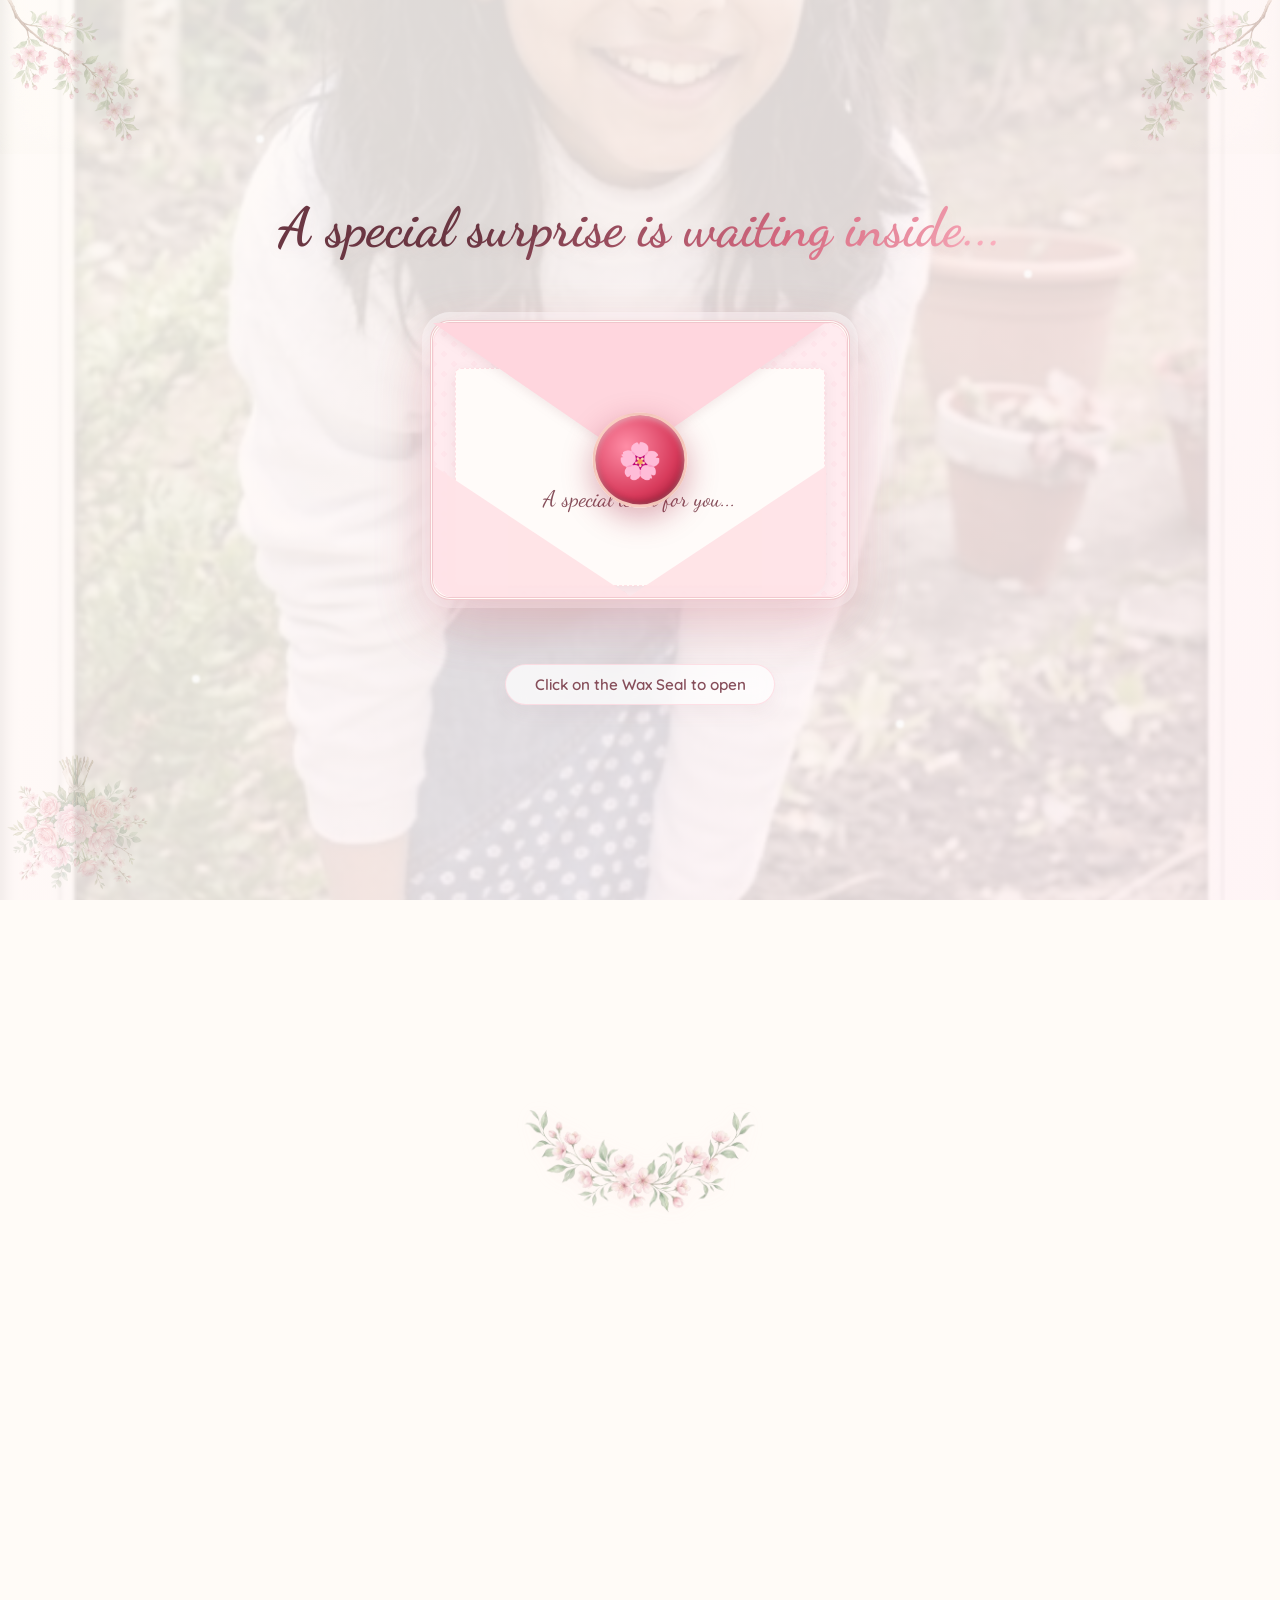
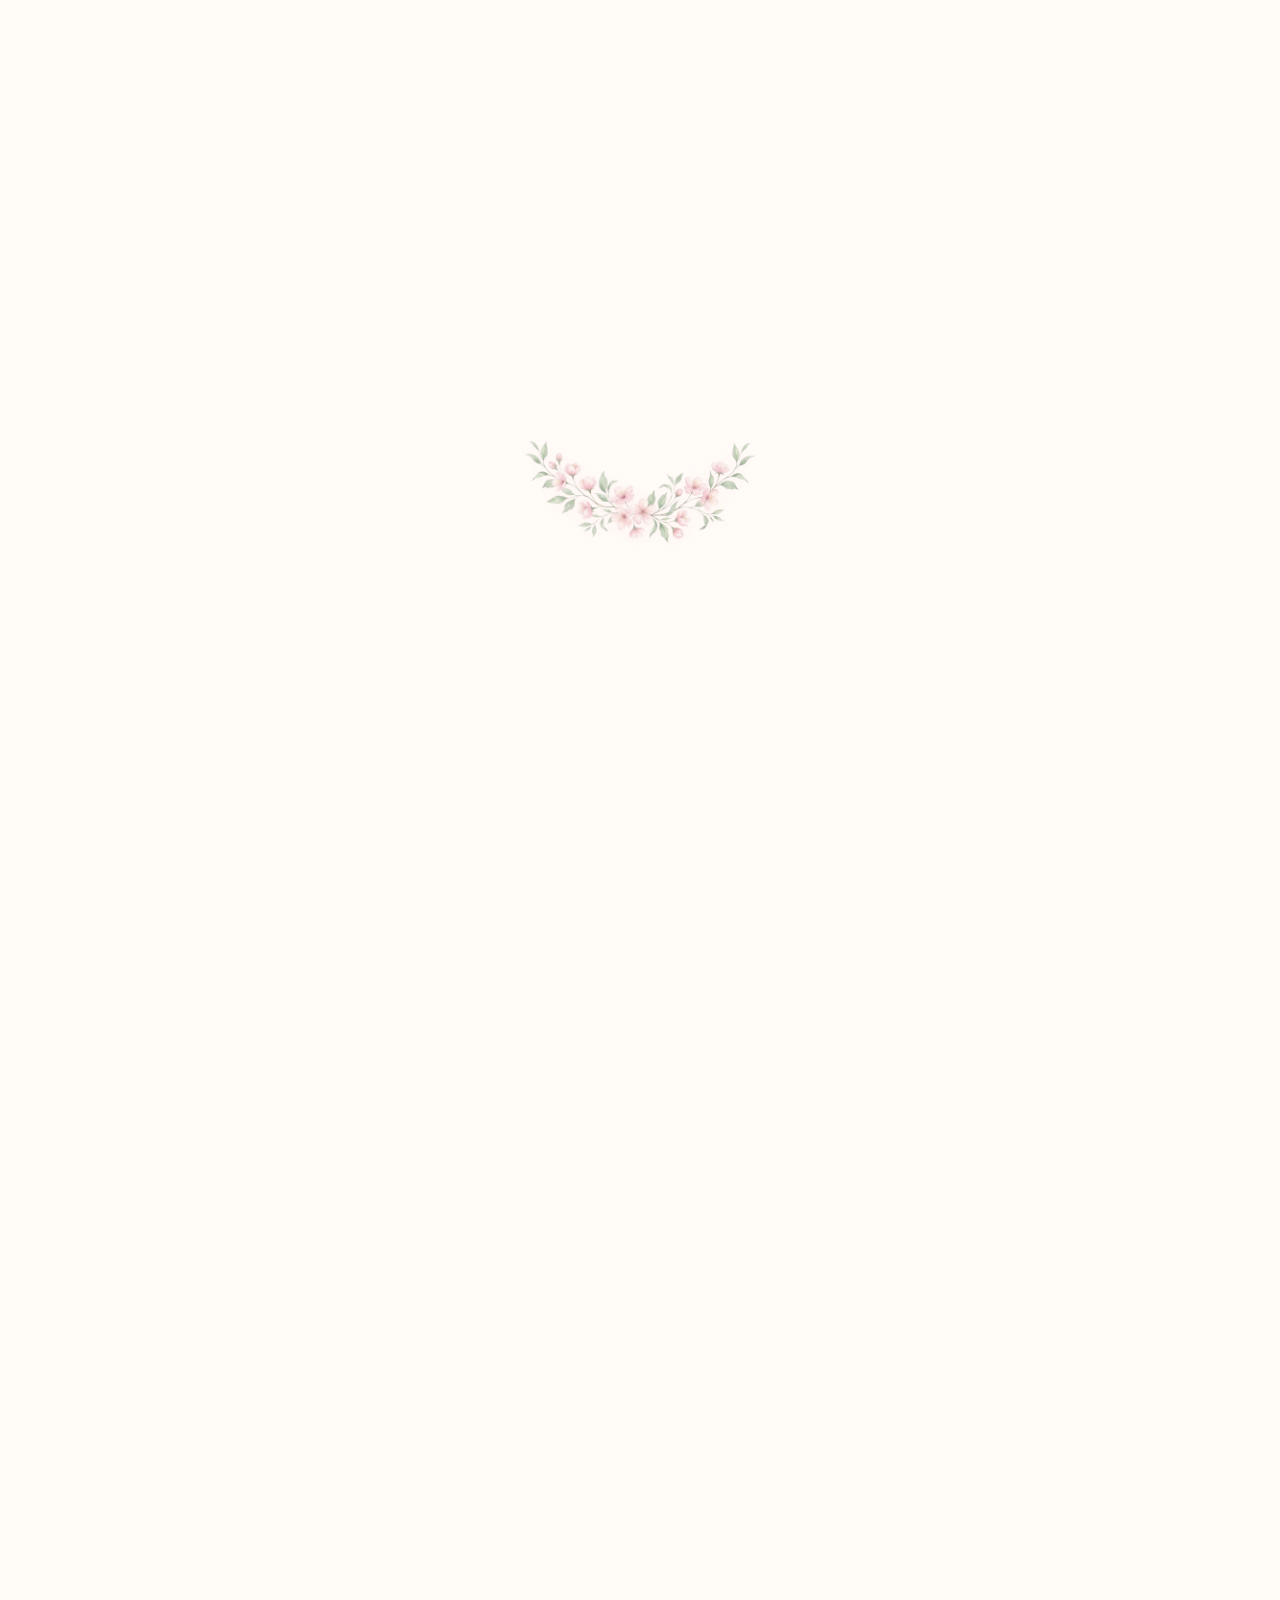
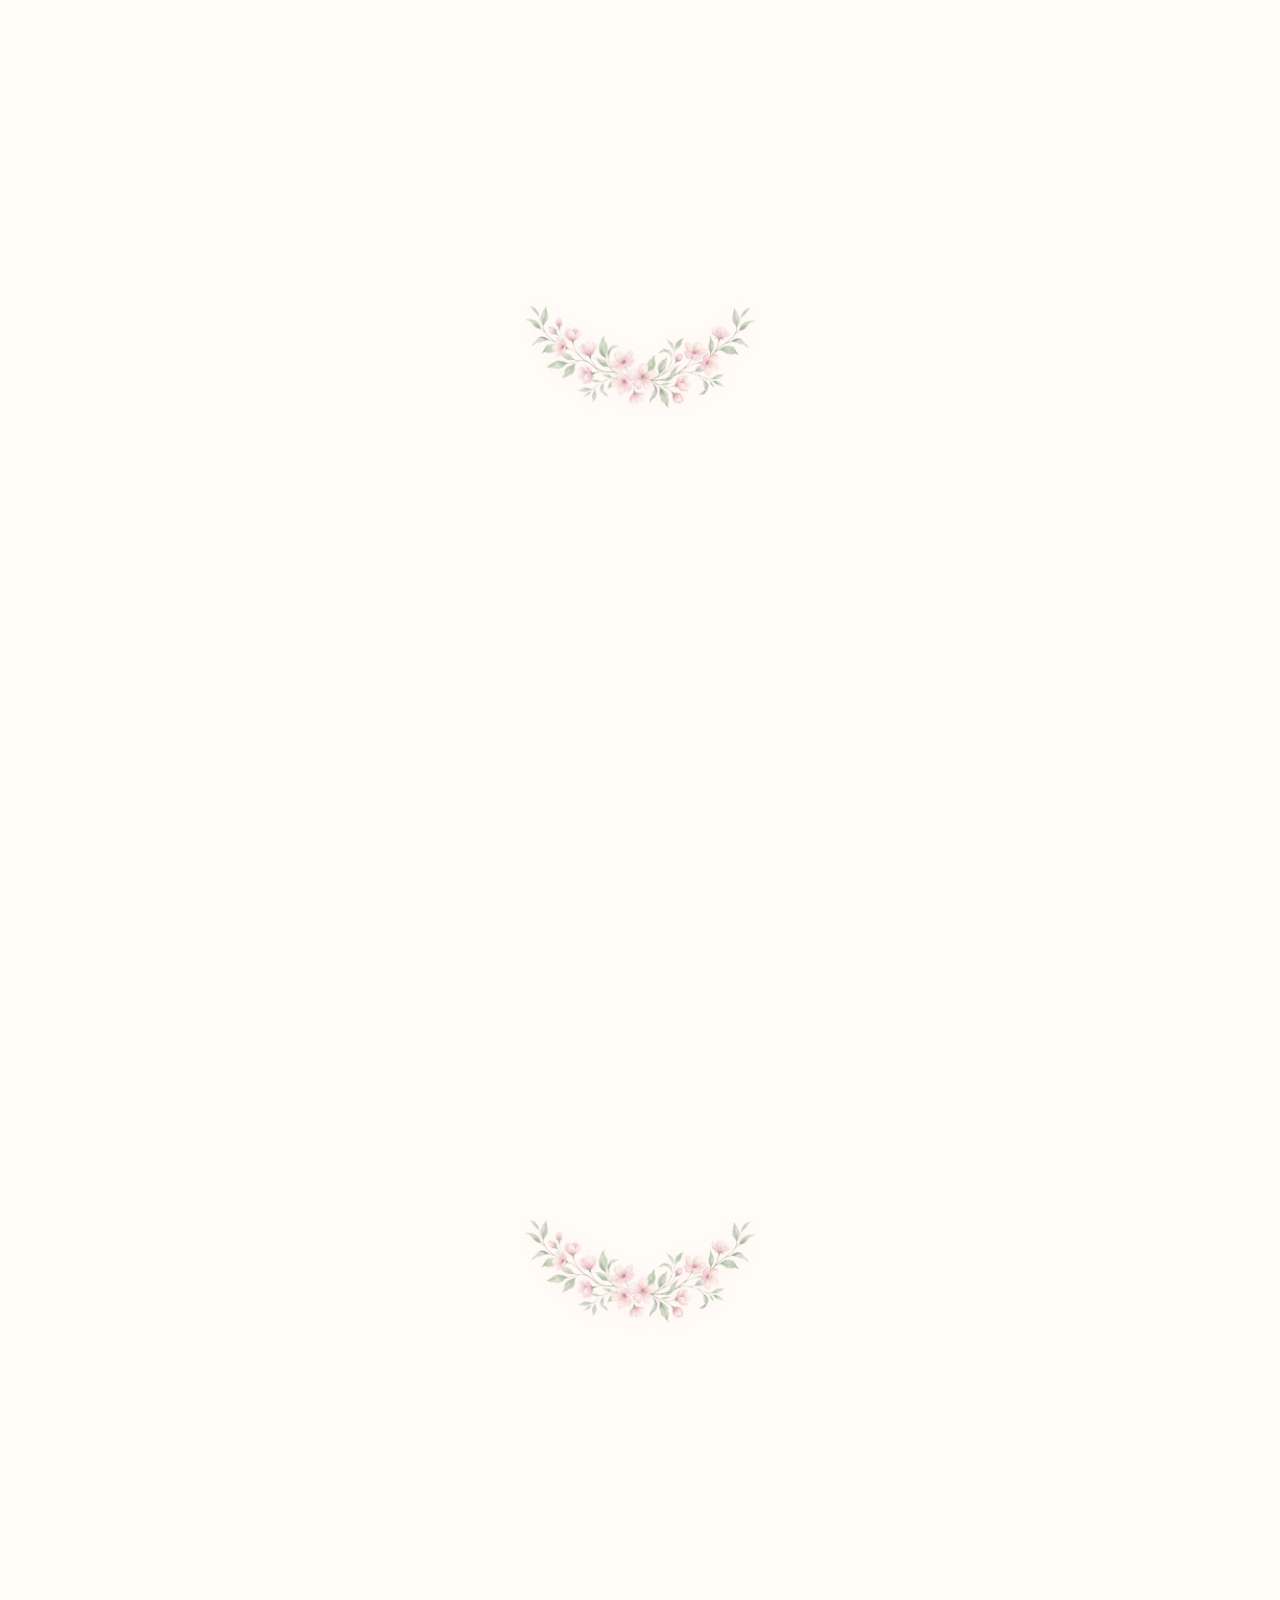
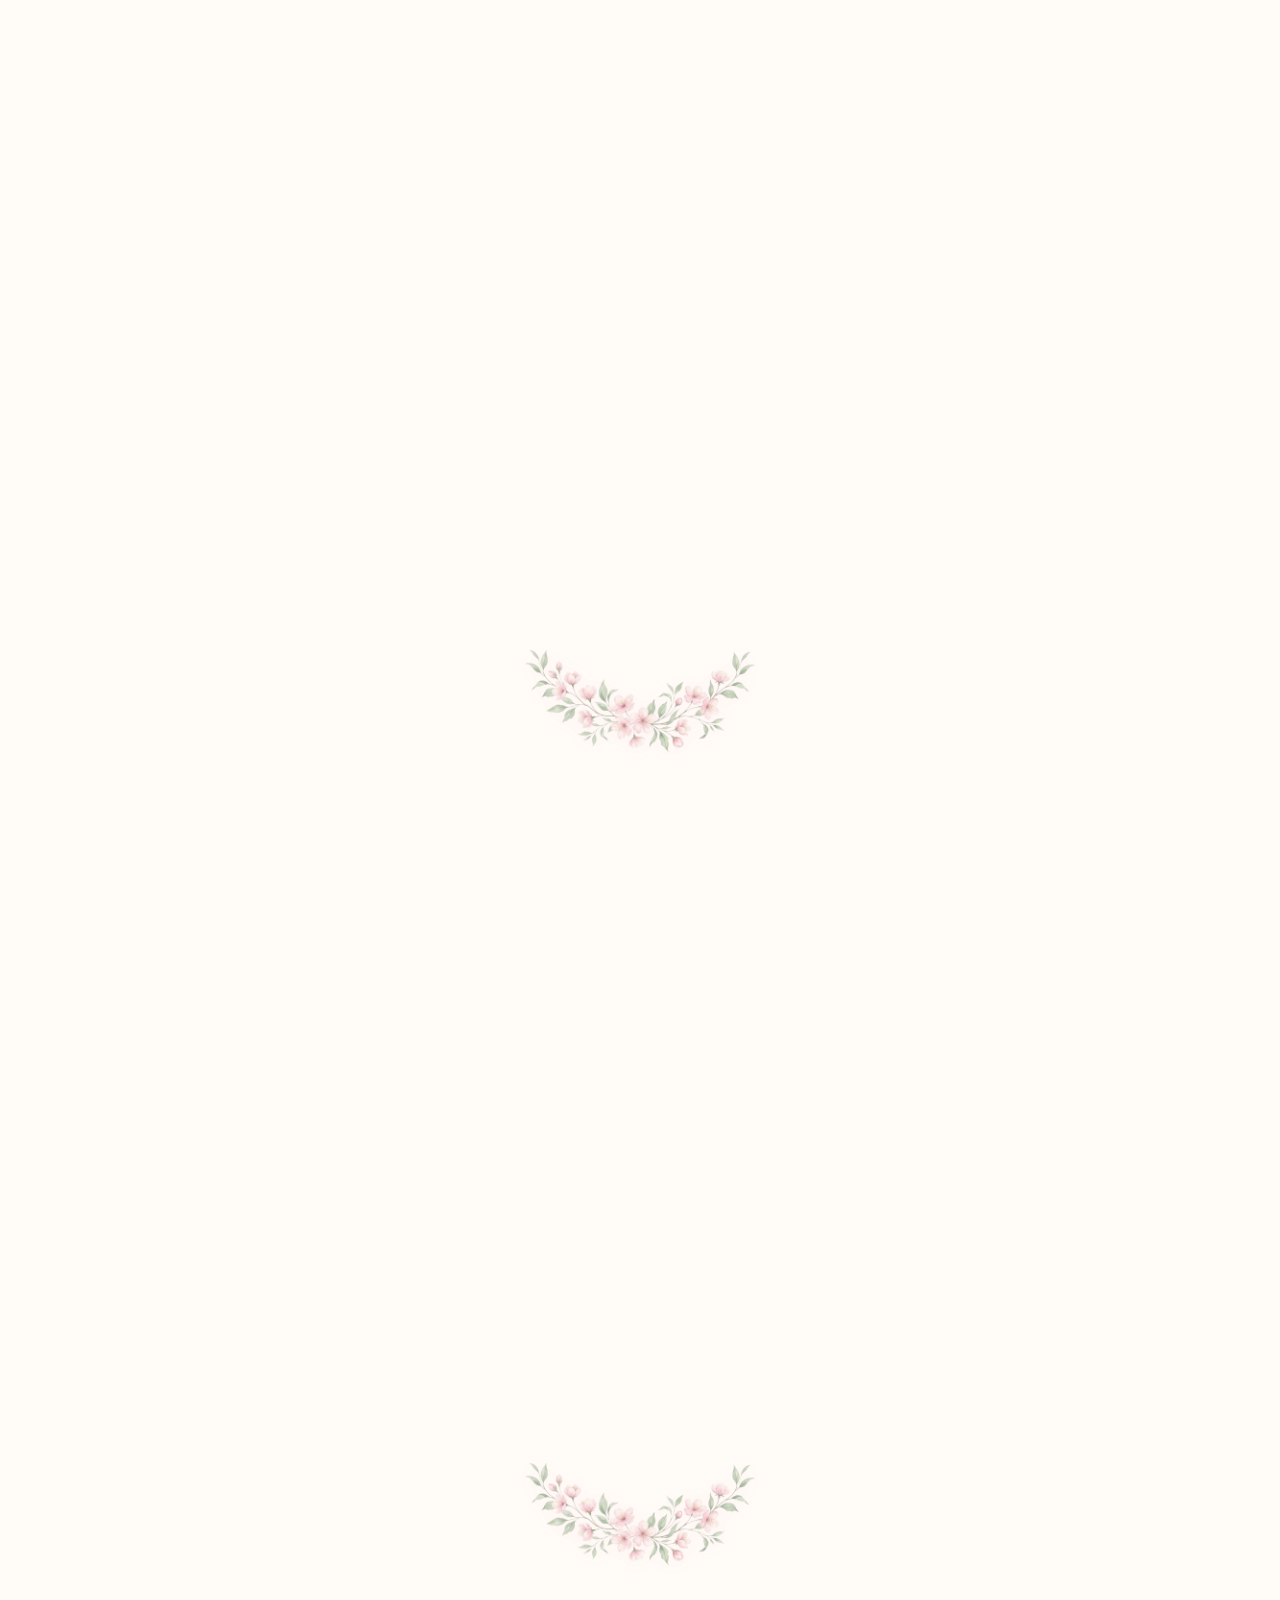
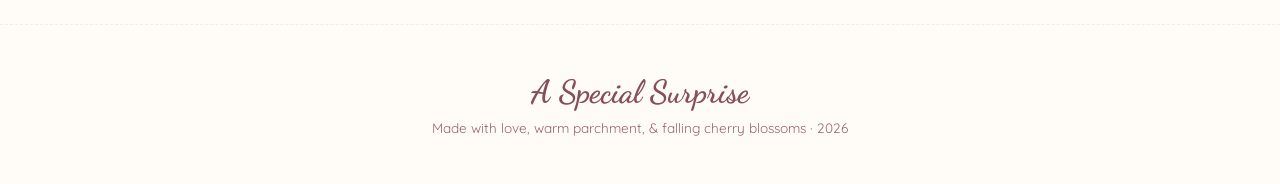
==== commit 465c0f85: "Humanize content, balance difficulty levels, and fix shuffle board freeze" ====
--- a/index.html
+++ b/index.html
@@ -131,7 +131,7 @@
 
       <!-- Soft, heartfelt subtitle -->
       <p class="hero-subtitle">
-        "Dedicated to the one who makes every ordinary day feel like a beautiful spring morning. This digital space is a collection of my warmest wishes, memories, and promises created just for you."
+        Dedicated to the sweetest person I know, who makes every ordinary day feel like a beautiful spring morning. This digital space is a collection of my warmest wishes, memories, and promises created just for you. 🌸
       </p>
 
       <!-- Change date and description -->
@@ -282,14 +282,19 @@
 
         <!-- ✏️ CUSTOMIZE: Beautiful, cute Urdu birthday wish -->
         <span class="urdu-text">
-          تم میری زندگی کا سب سے خوبصورت اور دل کے سب سے قریب احساس ہو۔ تمہاری ہنسی میری دنیا میں بہار کی طرح ہے۔ سالگرہ
-          بہت بہت مبارک ہو! 🌸💖
+          آپ میری زندگی کا سب سے خوبصورت اور دل کے سب سے قریب احساس ہیں۔ آپ کی ہنسی میری دنیا میں بہار کی طرح ہے۔ سالگرہ بہت بہت مبارک ہو! 💖🌸
+          <br><br>
+          اللہ پاک آپ کو ہمیشہ خوش اور سلامت رکھے۔ وہ آپ کو زندگی کے ہر امتحان اور ہر موڑ پر سرخرو اور کامیاب کرے، آپ کو عزت، سکون اور ڈھیروں خوشیاں نصیب فرمائے۔ آمین۔
         </span>
 
         <p>
           I created this special surprise space just to bring a smile to your face on your special day. I love how we
           can share everything, laugh at the smallest things, and just be completely ourselves. Having you in my life is
           my favorite blessing.
+        </p>
+
+        <p style="text-align: center; font-weight: 600; margin-top: 1rem; color: var(--rose-dark);">
+          I hope you like it 💖
         </p>
 
         <!-- ✏️ CUSTOMIZE: Sign off name -->
@@ -314,11 +319,11 @@
       <!-- Giant Scrapbook card that flips to reveal the love note -->
       <div class="scrapbook-flip-card" id="scrapbook-card">
         <div class="scrapbook-card-inner">
-          
+
           <!-- FRONT: Overlapping Polaroids spread -->
           <div class="scrapbook-card-front">
             <div class="washi-tape washi-tape-center-top"></div>
-            
+
             <div class="polaroids-spread-wrapper">
               <!-- Polaroid Left (eye1.jpeg) -->
               <div class="polaroid-frame frame-left">
@@ -338,7 +343,7 @@
                 <div class="polaroid-tag urdu">آپ کی نظریں 💖</div>
               </div>
             </div>
-            
+
             <div class="tap-hint-badge">🌸 Click to Flip 🌸</div>
           </div>
 
@@ -349,10 +354,12 @@
               <div class="scroll-heart-icon">💖👀</div>
               <h3 class="scroll-letter-header">My Favorite Vision</h3>
               <p class="scroll-letter-text">
-                "I want to see this beautiful pair of eyes when I wake up in the morning, when I close my eyes to sleep, and for the rest of my life."
+                "I want to see this beautiful pair of eyes when I wake up in the morning, when I close my eyes to sleep,
+                and for the rest of my life."
               </p>
               <p class="scroll-letter-text">
-                "You hold my entire world, my peace, and my happiest sanctuary in your gaze. Meri saari khushi, mera sukoon, sab tumhari in aankhon mein basa hai. 🌸"
+                "You hold my entire world, my peace, and my happiest sanctuary in your gaze. Meri saari khushi, mera
+                sukoon, sab tumhari in aankhon mein basa hai. 🌸"
               </p>
               <div class="scroll-letter-sign">Always Yours</div>
             </div>
@@ -412,8 +419,7 @@
 
           <!-- Your personalized romantic custom promise -->
           <p class="ticket-promise">
-            "I wish you a year filled with infinite smiles, beautiful cherry blossom days, and all the happiness your
-            heart can hold. May all your paths be safe, happy, and bright! Happy Birthday!"
+            "On your special day, I pray that Allah blesses you with endless happiness, guides you to success in everything you do, and surrounds you with peace and respect always. May your path be bright and filled with beautiful moments. Happy Birthday! 🌸✨"
           </p>
         </div>
 
@@ -474,7 +480,8 @@
 
       <p class="game-cta-desc"
         style="font-size: 1rem; color: #864e5a; margin-bottom: 1.8rem; font-weight: 500; max-width: 600px; margin-left: auto; margin-right: auto; line-height: 1.6; padding: 0 1rem;">
-        I have hidden two special surprise games just for you. Choose between sliding cupcakes or matching candies to unlock magical surprises and custom birthday rewards!
+        I have hidden two special surprise games just for you. Choose between sliding cupcakes or matching candies to
+        unlock magical surprises and custom birthday rewards!
       </p>
 
       <div style="display: flex; gap: 1rem; justify-content: center; flex-wrap: wrap;">
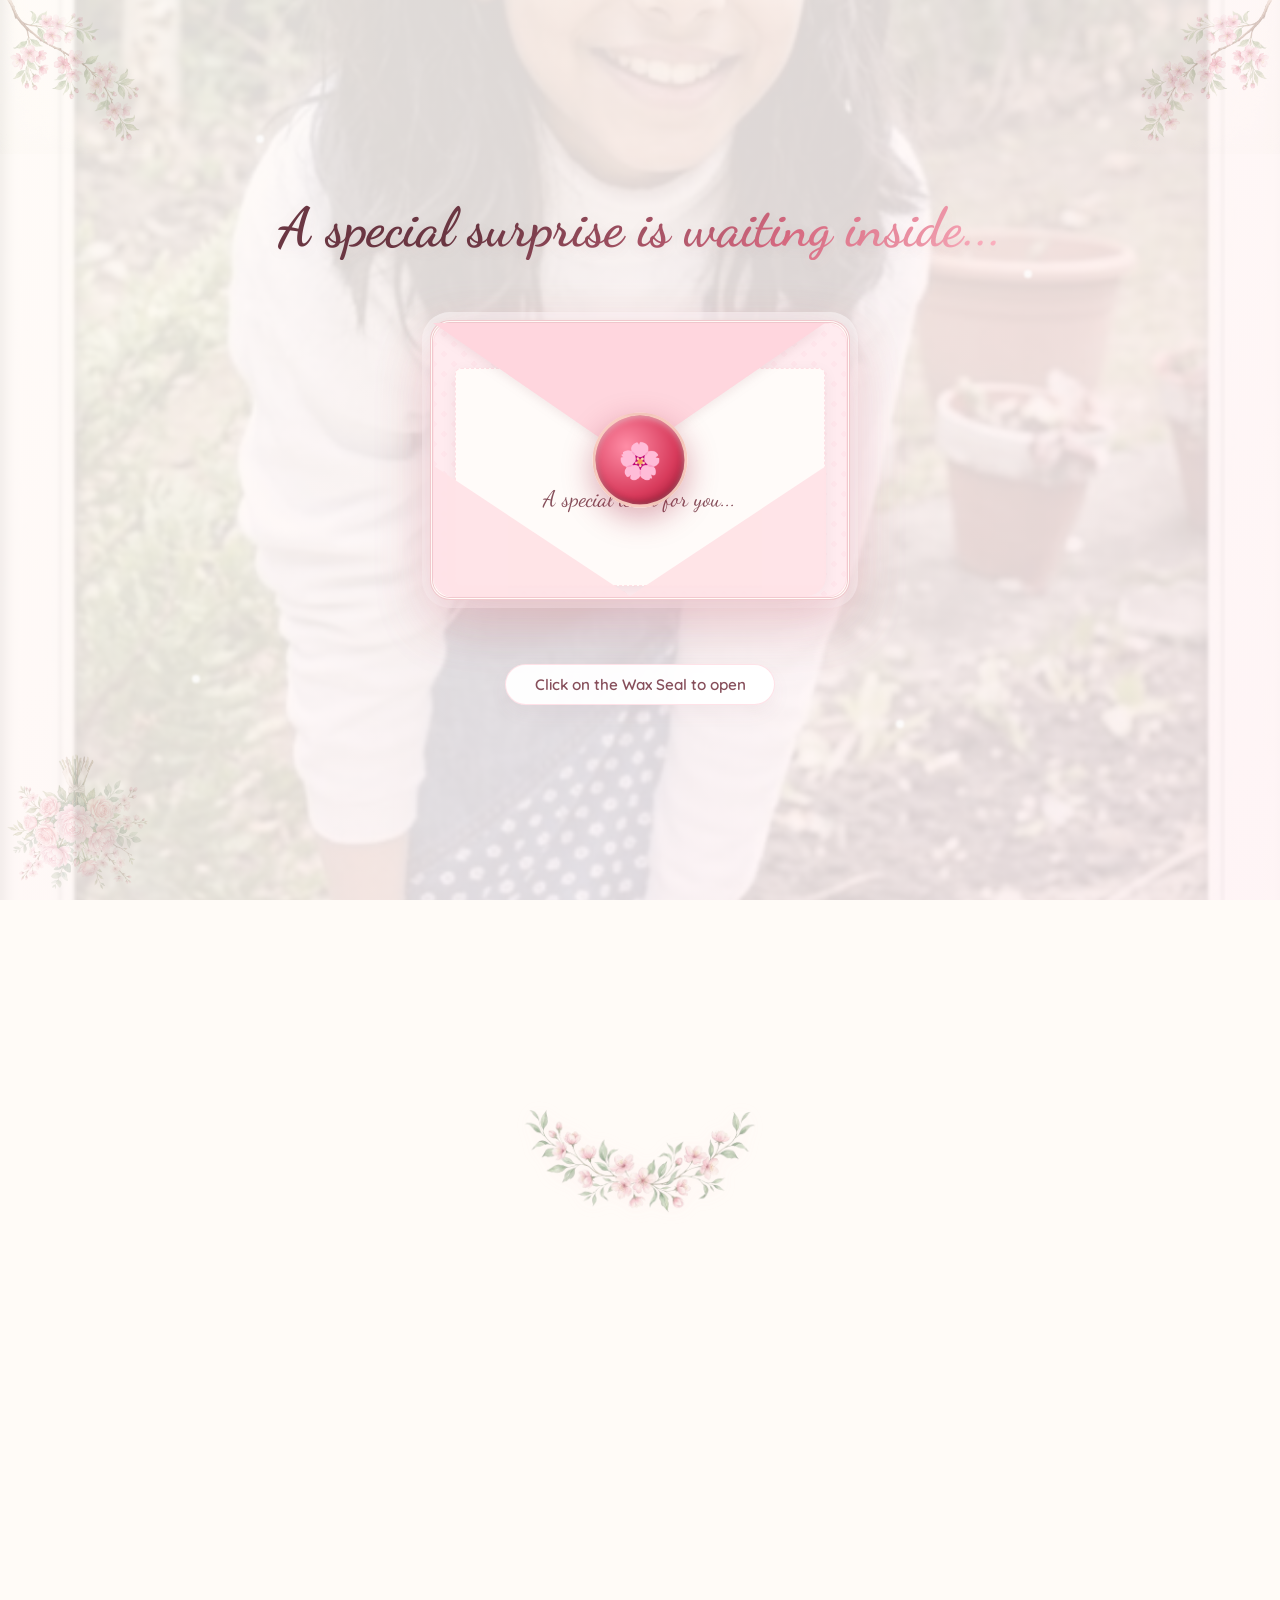
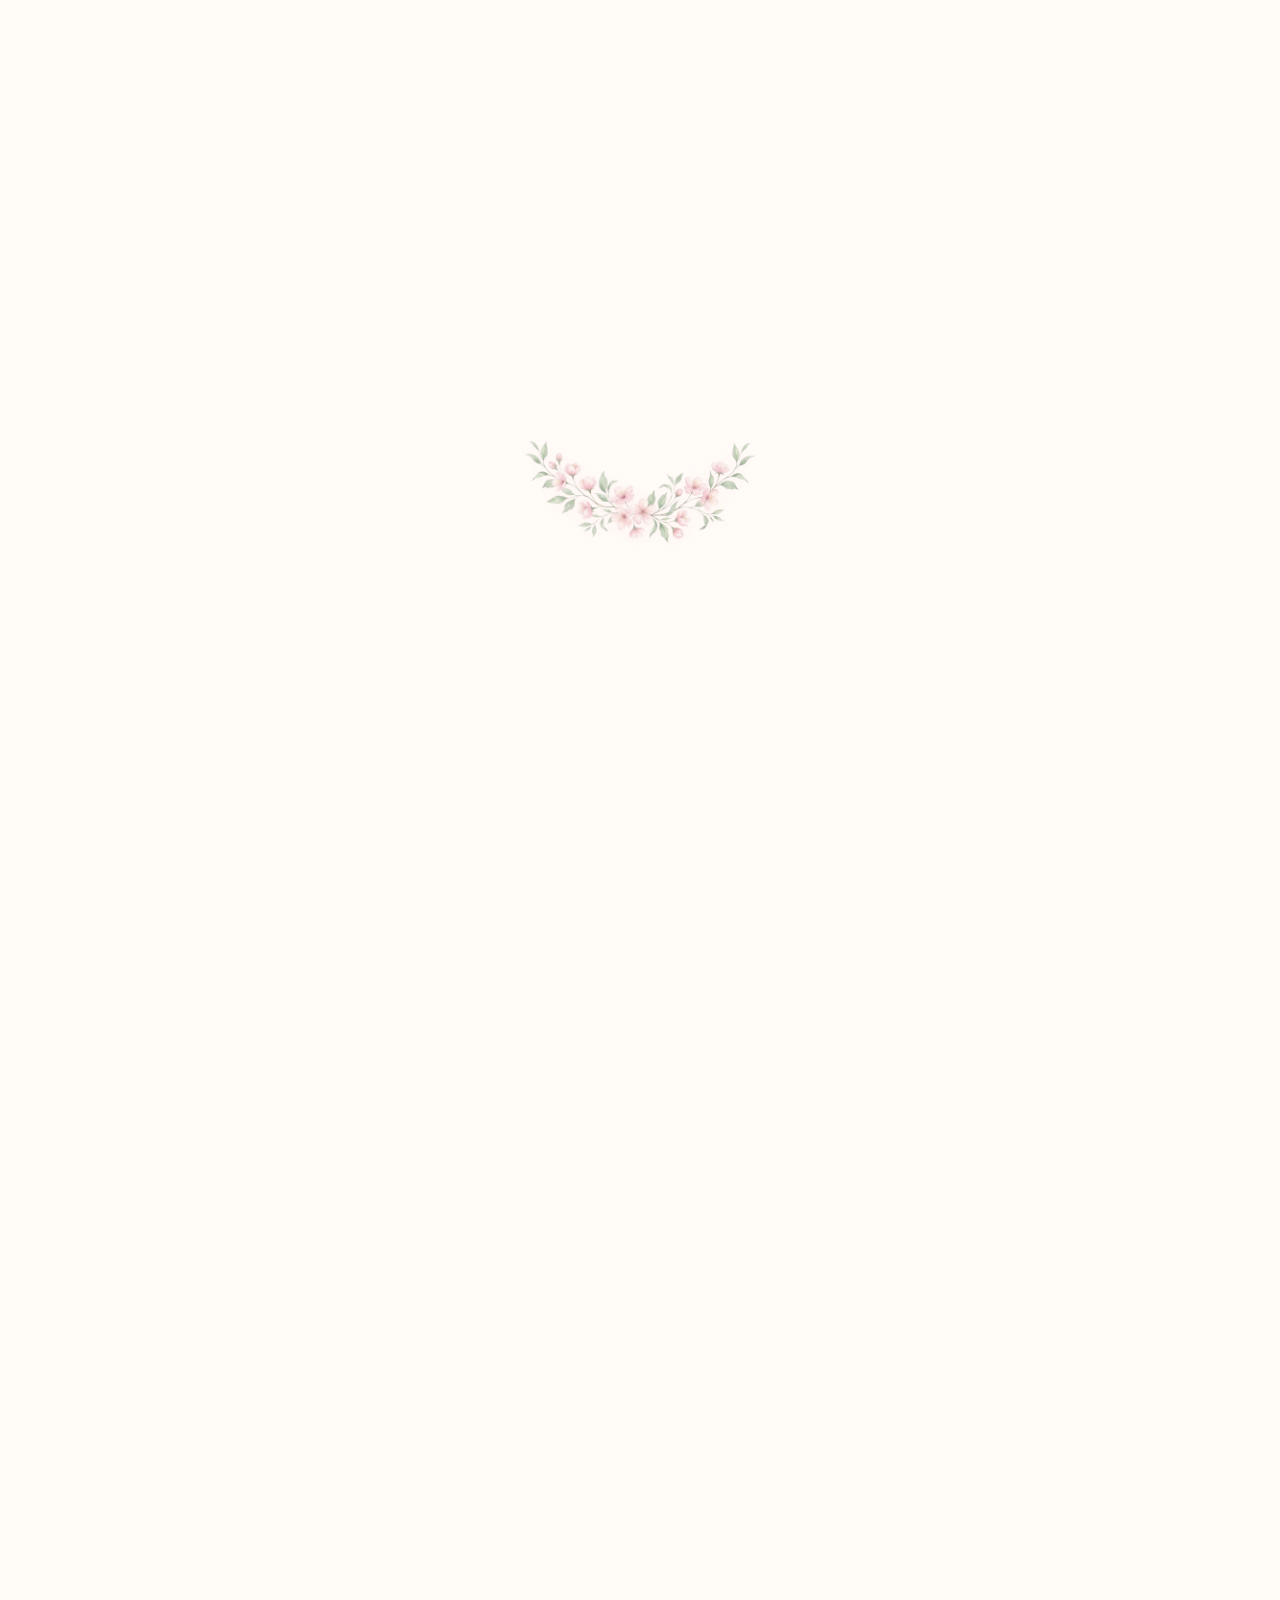
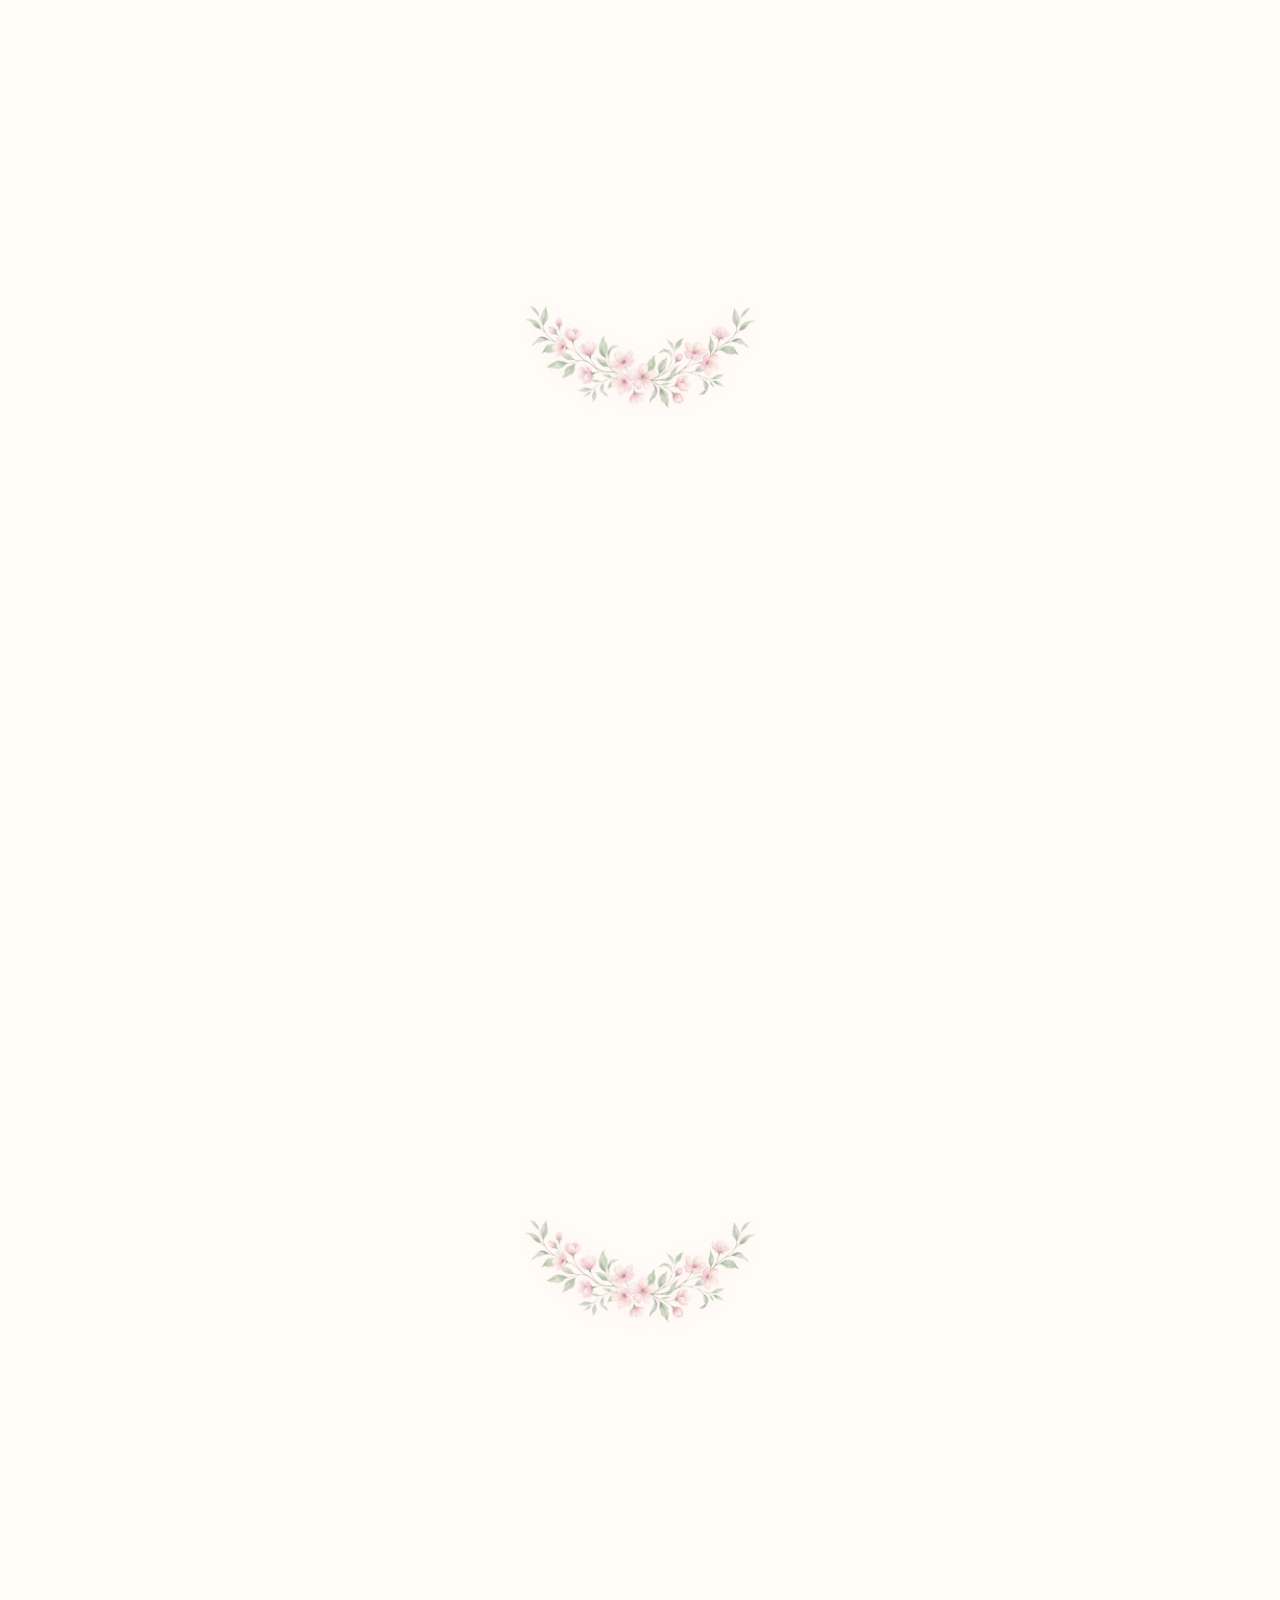
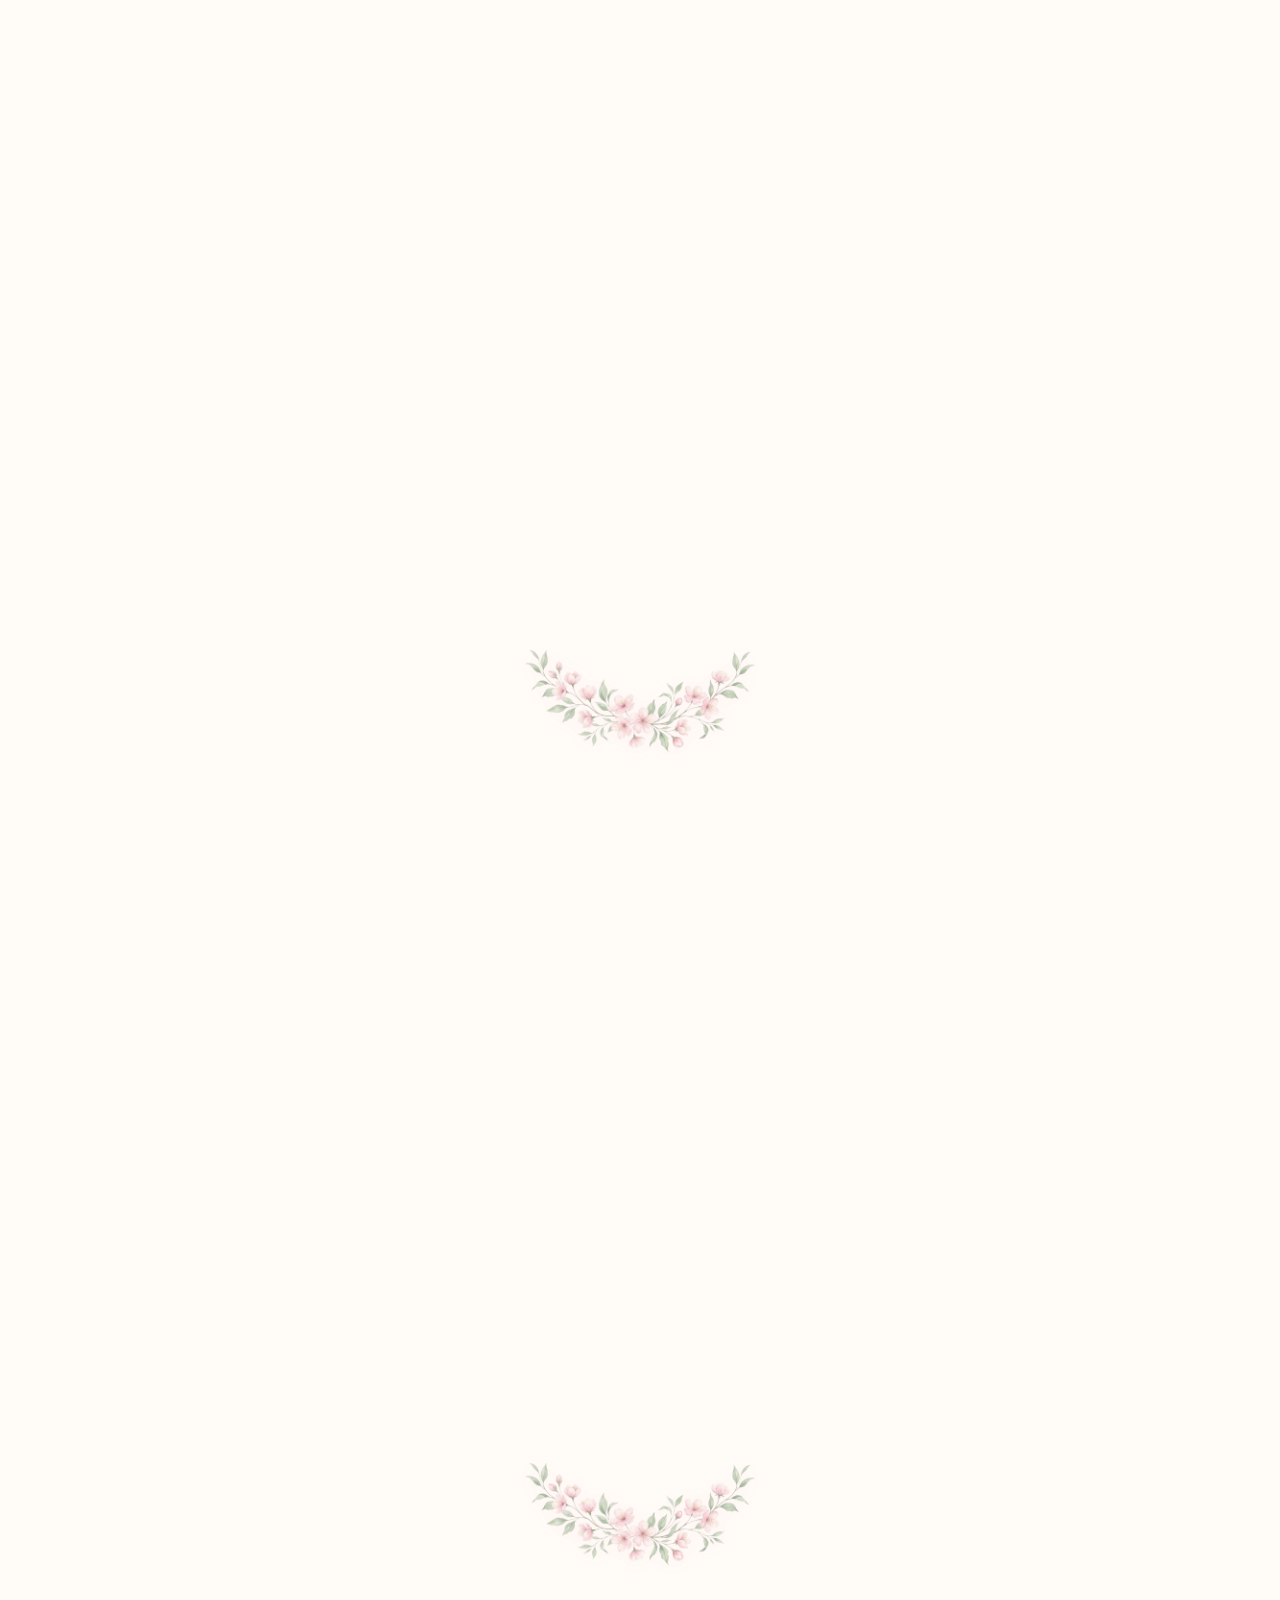
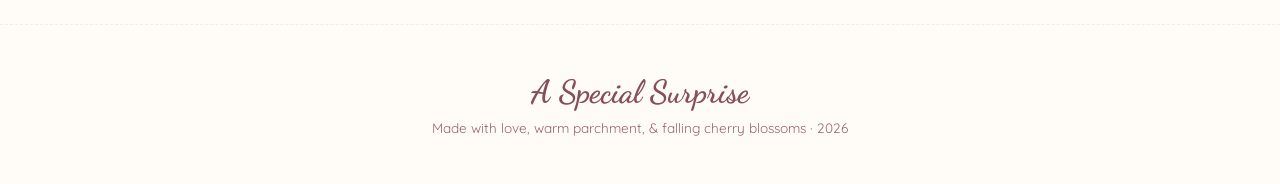
==== commit 53a4fb41: "perf: optimize scroll and interaction performance on main page" ====
--- a/index.html
+++ b/index.html
@@ -21,6 +21,24 @@
 </head>
 
 <body>
+
+  <!-- Shared SVG Gradients for performance optimization (cached once by the browser) -->
+  <svg style="display: none;">
+    <defs>
+      <linearGradient id="petal-grad-pink" x1="0%" y1="0%" x2="100%" y2="100%">
+        <stop offset="0%" stop-color="#FFE3E7" />
+        <stop offset="100%" stop-color="#FFB7C5" />
+      </linearGradient>
+      <linearGradient id="petal-grad-peach" x1="0%" y1="0%" x2="100%" y2="100%">
+        <stop offset="0%" stop-color="#FFE3E7" />
+        <stop offset="100%" stop-color="#FFD1DC" />
+      </linearGradient>
+      <linearGradient id="petal-grad-blush" x1="0%" y1="0%" x2="100%" y2="100%">
+        <stop offset="0%" stop-color="#FFE3E7" />
+        <stop offset="100%" stop-color="#FCE1CE" />
+      </linearGradient>
+    </defs>
+  </svg>
 
   <!-- Background Textured Paint/Parchment layer -->
   <div class="parchment-bg"></div>
--- a/style.css
+++ b/style.css
@@ -20,7 +20,7 @@
   --sage-light: #ceeacc;
   --cream-parchment: #FFFBF7;
   --soft-charcoal: #4A3E3F;
-  --glass-white: rgba(255, 255, 255, 0.88);
+  --glass-white: rgba(255, 255, 255, 0.95);
   --glass-pink: rgba(255, 209, 220, 0.35);
 
   /* Premium Pink Soft Glow Shadows */
@@ -79,6 +79,8 @@
   background-position: center;
   z-index: -1;
   pointer-events: none;
+  /* GPU layer hint to avoid constant background repainting on scroll */
+  transform: translate3d(0, 0, 0);
 }
 
 /* ---------- Magical Interactive Opening Envelope Screen ---------- */
@@ -235,7 +237,6 @@
   top: -40px;
   pointer-events: none;
   opacity: 0.85;
-  will-change: transform;
 }
 
 @keyframes petalDrop {
@@ -329,7 +330,6 @@
 
 .hero-card {
   background: var(--glass-white);
-  backdrop-filter: blur(20px);
   border: 1px solid rgba(255, 255, 255, 0.7);
   box-shadow: var(--shadow-glow);
   border-radius: var(--radius-lg);
@@ -531,8 +531,7 @@
   transform: translateX(-50%) rotate(-3deg);
   width: 85px;
   height: 24px;
-  background: rgba(206, 234, 204, 0.5);
-  backdrop-filter: blur(2px);
+  background: rgba(206, 234, 204, 0.55);
   border-radius: 2px;
   box-shadow: 0 1px 3px rgba(0,0,0,0.05);
   z-index: 10;
@@ -543,8 +542,7 @@
   position: absolute;
   width: 82px;
   height: 22px;
-  background: repeating-linear-gradient(45deg, rgba(255, 183, 197, 0.6) 0px, rgba(255, 183, 197, 0.6) 10px, rgba(255, 209, 220, 0.6) 10px, rgba(255, 209, 220, 0.6) 20px);
-  backdrop-filter: blur(1px);
+  background: repeating-linear-gradient(45deg, rgba(255, 183, 197, 0.65) 0px, rgba(255, 183, 197, 0.65) 10px, rgba(255, 209, 220, 0.65) 10px, rgba(255, 209, 220, 0.65) 20px);
   box-shadow: 0 2px 4px rgba(134, 78, 90, 0.08), inset 0 0 3px rgba(255,255,255,0.4);
   z-index: 12;
   /* Beautifully jagged hand-torn left and right edges */
@@ -586,7 +584,6 @@
   max-width: 750px;
   margin: 0 auto;
   background: var(--glass-white);
-  backdrop-filter: blur(15px);
   border-radius: var(--radius-lg);
   padding: clamp(2rem, 6vw, 4.5rem);
   box-shadow: var(--shadow-ambient);
@@ -823,7 +820,6 @@
 
 .music-bubble {
   background: var(--glass-white);
-  backdrop-filter: blur(10px);
   padding: 0.6rem 1.2rem;
   border-radius: var(--radius-full);
   box-shadow: var(--shadow-ambient);
@@ -1083,9 +1079,7 @@
 /* ---------- Premium Glassmorphic Envelope Helper Badge ---------- */
 .envelope-helper-badge {
   margin-top: 2.5rem;
-  background: rgba(255, 255, 255, 0.7);
-  backdrop-filter: blur(10px);
-  -webkit-backdrop-filter: blur(10px);
+  background: rgba(255, 255, 255, 0.95);
   padding: 0.6rem 1.8rem;
   border-radius: var(--radius-full);
   border: 1.5px solid rgba(255, 183, 197, 0.4);
@@ -1552,7 +1546,6 @@
   position: fixed;
   pointer-events: none;
   z-index: 99999;
-  will-change: transform, opacity;
   box-shadow: 0 2px 6px rgba(255, 183, 197, 0.15);
 }
 
@@ -1727,7 +1720,6 @@
   margin-top: 2rem;
   padding: 2.2rem 1.5rem;
   background: rgba(255, 255, 255, 0.95);
-  backdrop-filter: blur(10px);
   border-radius: var(--radius-md);
   border: 1.5px solid rgba(255, 183, 197, 0.45);
   box-shadow: 0 12px 30px rgba(255, 183, 197, 0.18);
@@ -1829,8 +1821,7 @@
   position: absolute;
   width: 82px;
   height: 22px;
-  background: repeating-linear-gradient(45deg, rgba(206, 234, 204, 0.6) 0px, rgba(206, 234, 204, 0.6) 10px, rgba(220, 245, 218, 0.6) 10px, rgba(220, 245, 218, 0.6) 20px);
-  backdrop-filter: blur(1px);
+  background: repeating-linear-gradient(45deg, rgba(206, 234, 204, 0.65) 0px, rgba(206, 234, 204, 0.65) 10px, rgba(220, 245, 218, 0.65) 10px, rgba(220, 245, 218, 0.65) 20px);
   z-index: 12;
   top: -10px;
   left: 8%;
@@ -1848,8 +1839,7 @@
   position: absolute;
   width: 82px;
   height: 22px;
-  background: repeating-linear-gradient(45deg, rgba(255, 183, 197, 0.6) 0px, rgba(255, 183, 197, 0.6) 10px, rgba(255, 209, 220, 0.6) 10px, rgba(255, 209, 220, 0.6) 20px);
-  backdrop-filter: blur(1px);
+  background: repeating-linear-gradient(45deg, rgba(255, 183, 197, 0.65) 0px, rgba(255, 183, 197, 0.65) 10px, rgba(255, 209, 220, 0.65) 10px, rgba(255, 209, 220, 0.65) 20px);
   z-index: 12;
   top: -10px;
   left: 76%;
@@ -1935,9 +1925,7 @@
 
 .game-cta-card {
   position: relative;
-  background: rgba(255, 255, 255, 0.45);
-  backdrop-filter: blur(15px);
-  -webkit-backdrop-filter: blur(15px);
+  background: rgba(255, 255, 255, 0.95);
   border: 2px dashed rgba(255, 183, 197, 0.35);
   border-radius: var(--radius-lg);
   padding: clamp(2.2rem, 5vw, 3.5rem);
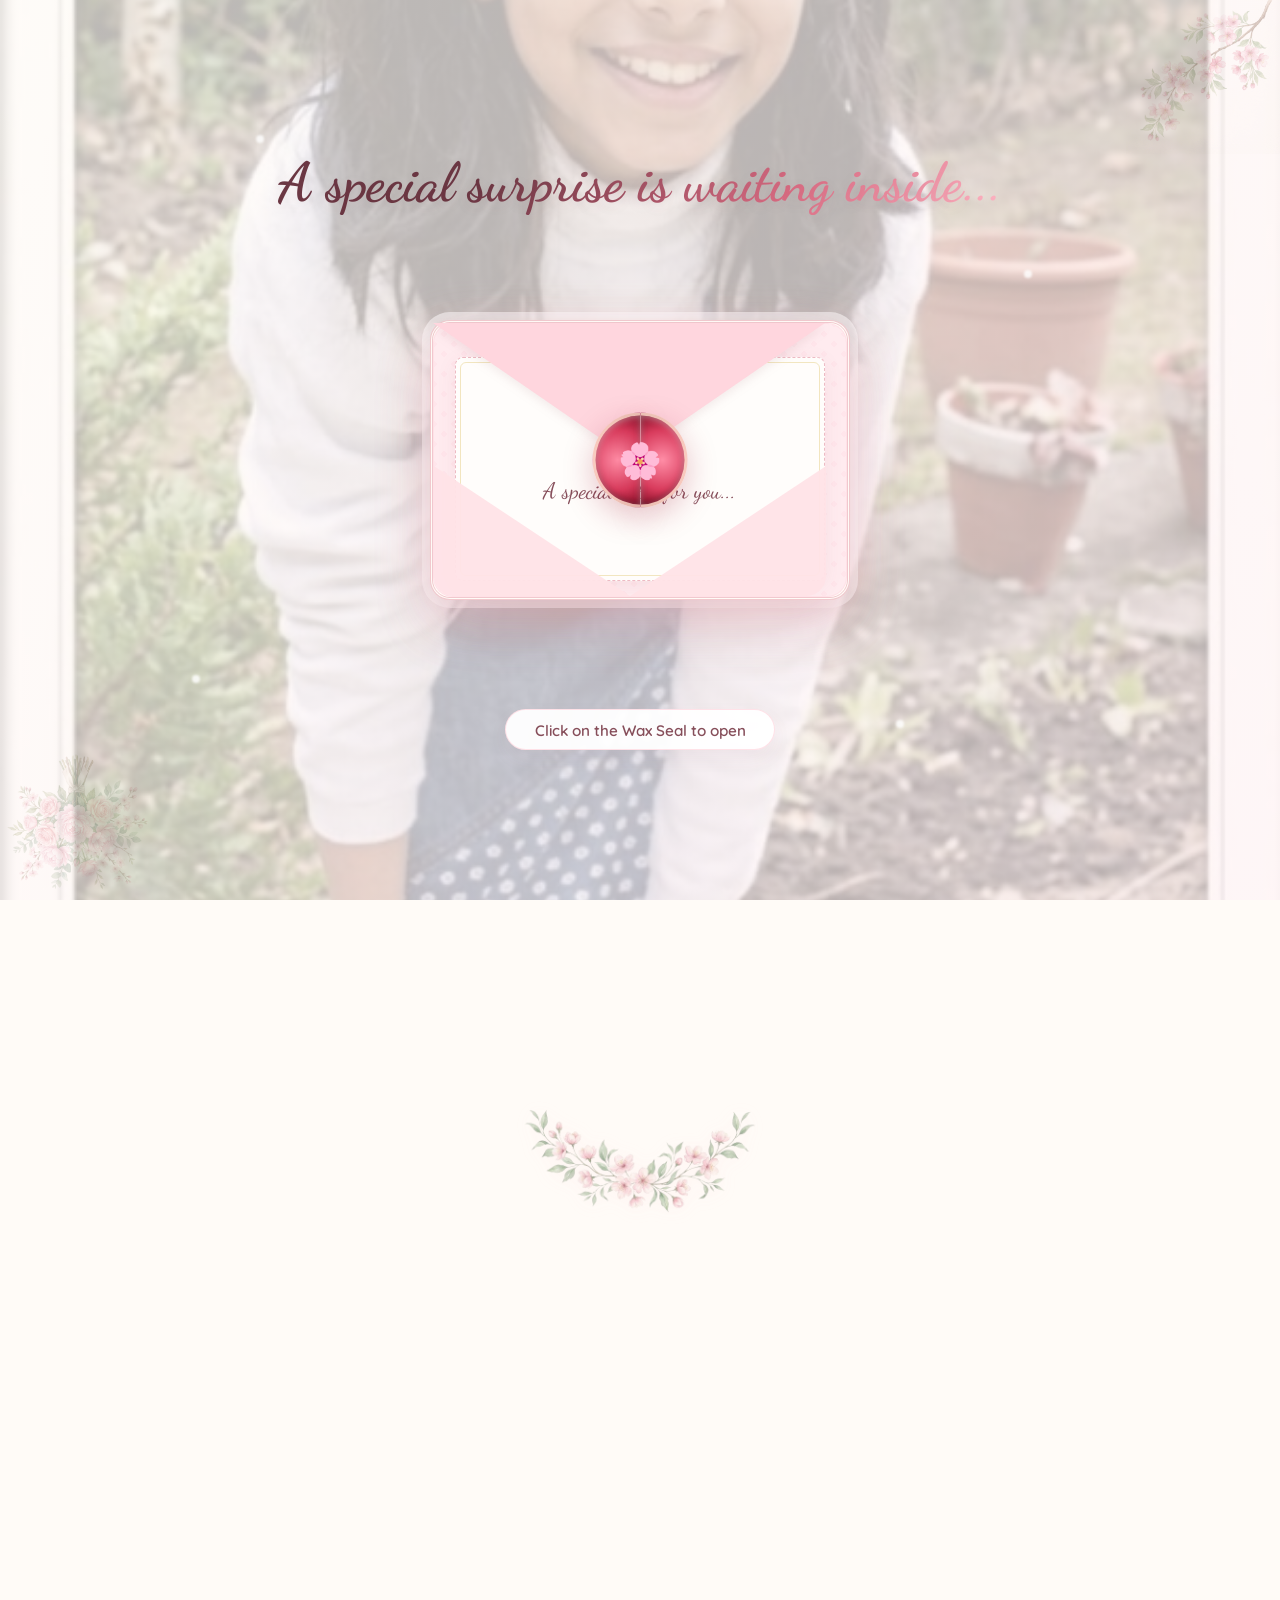
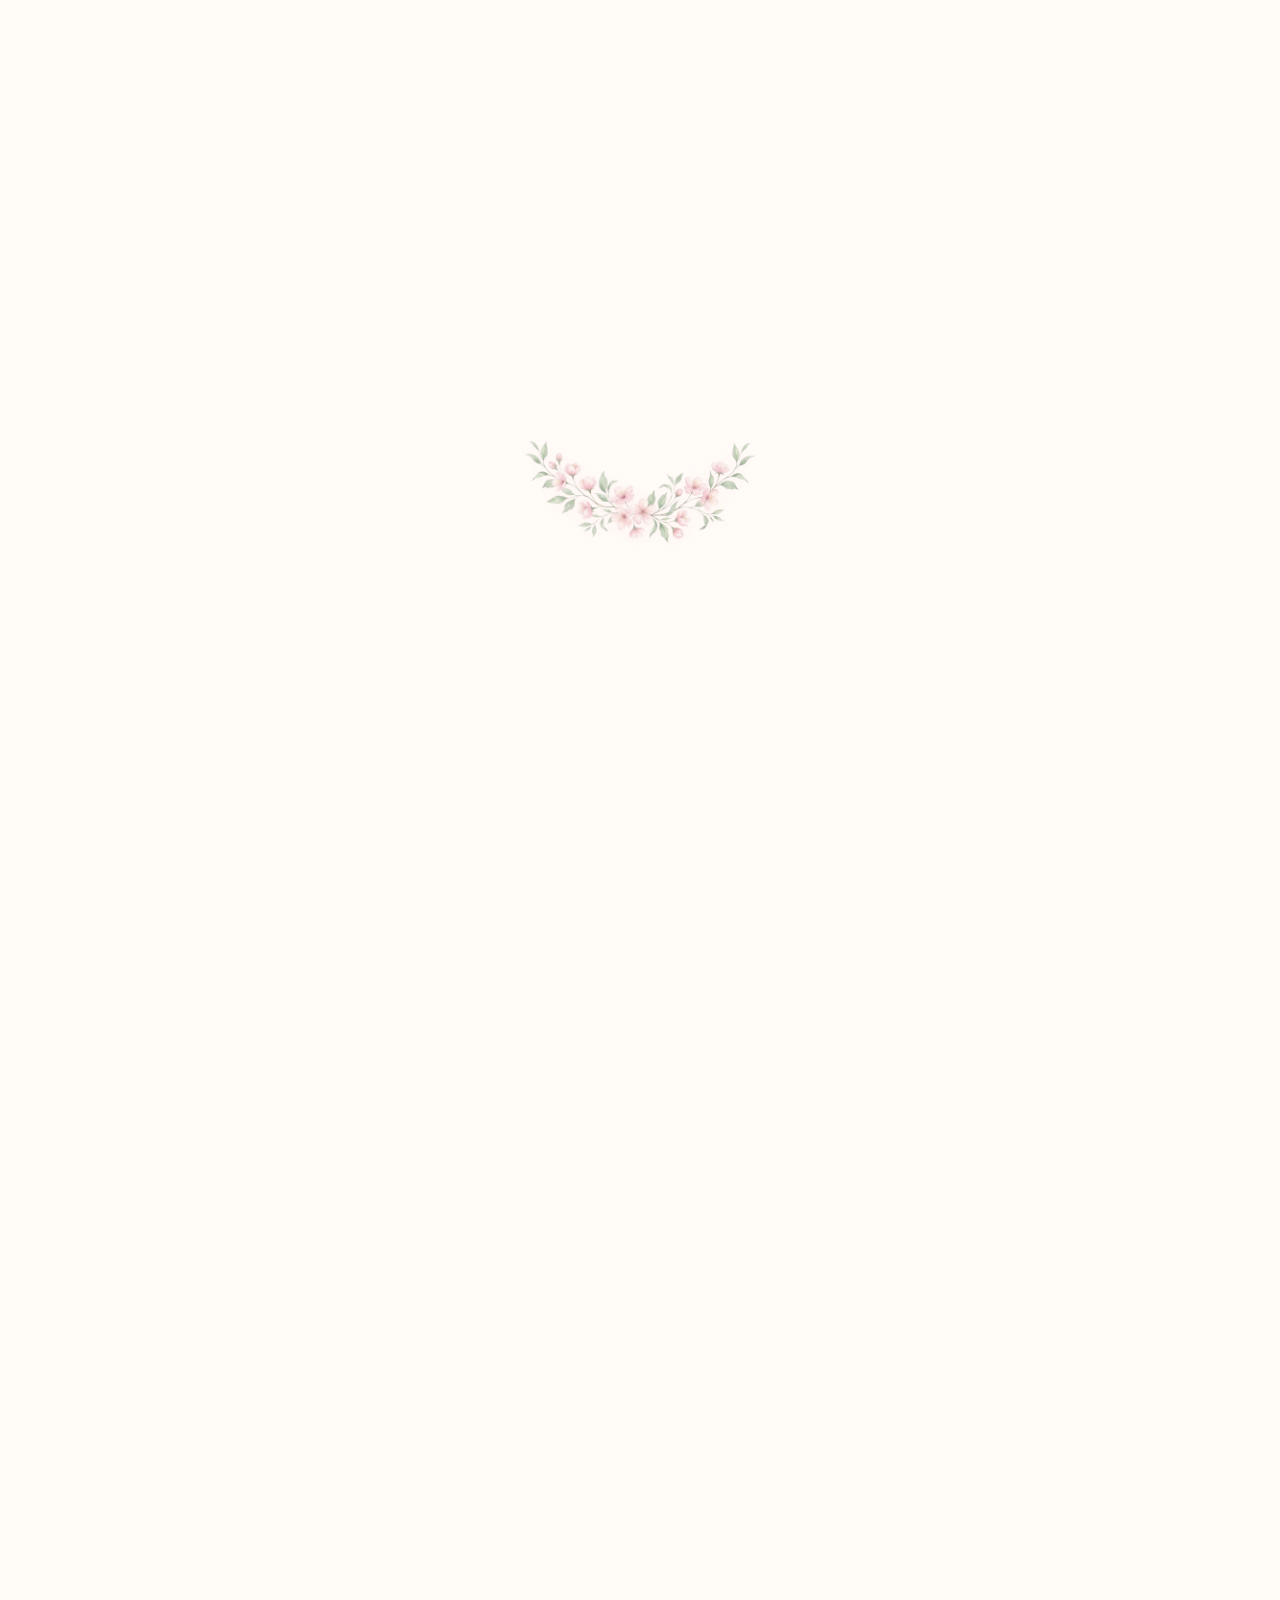
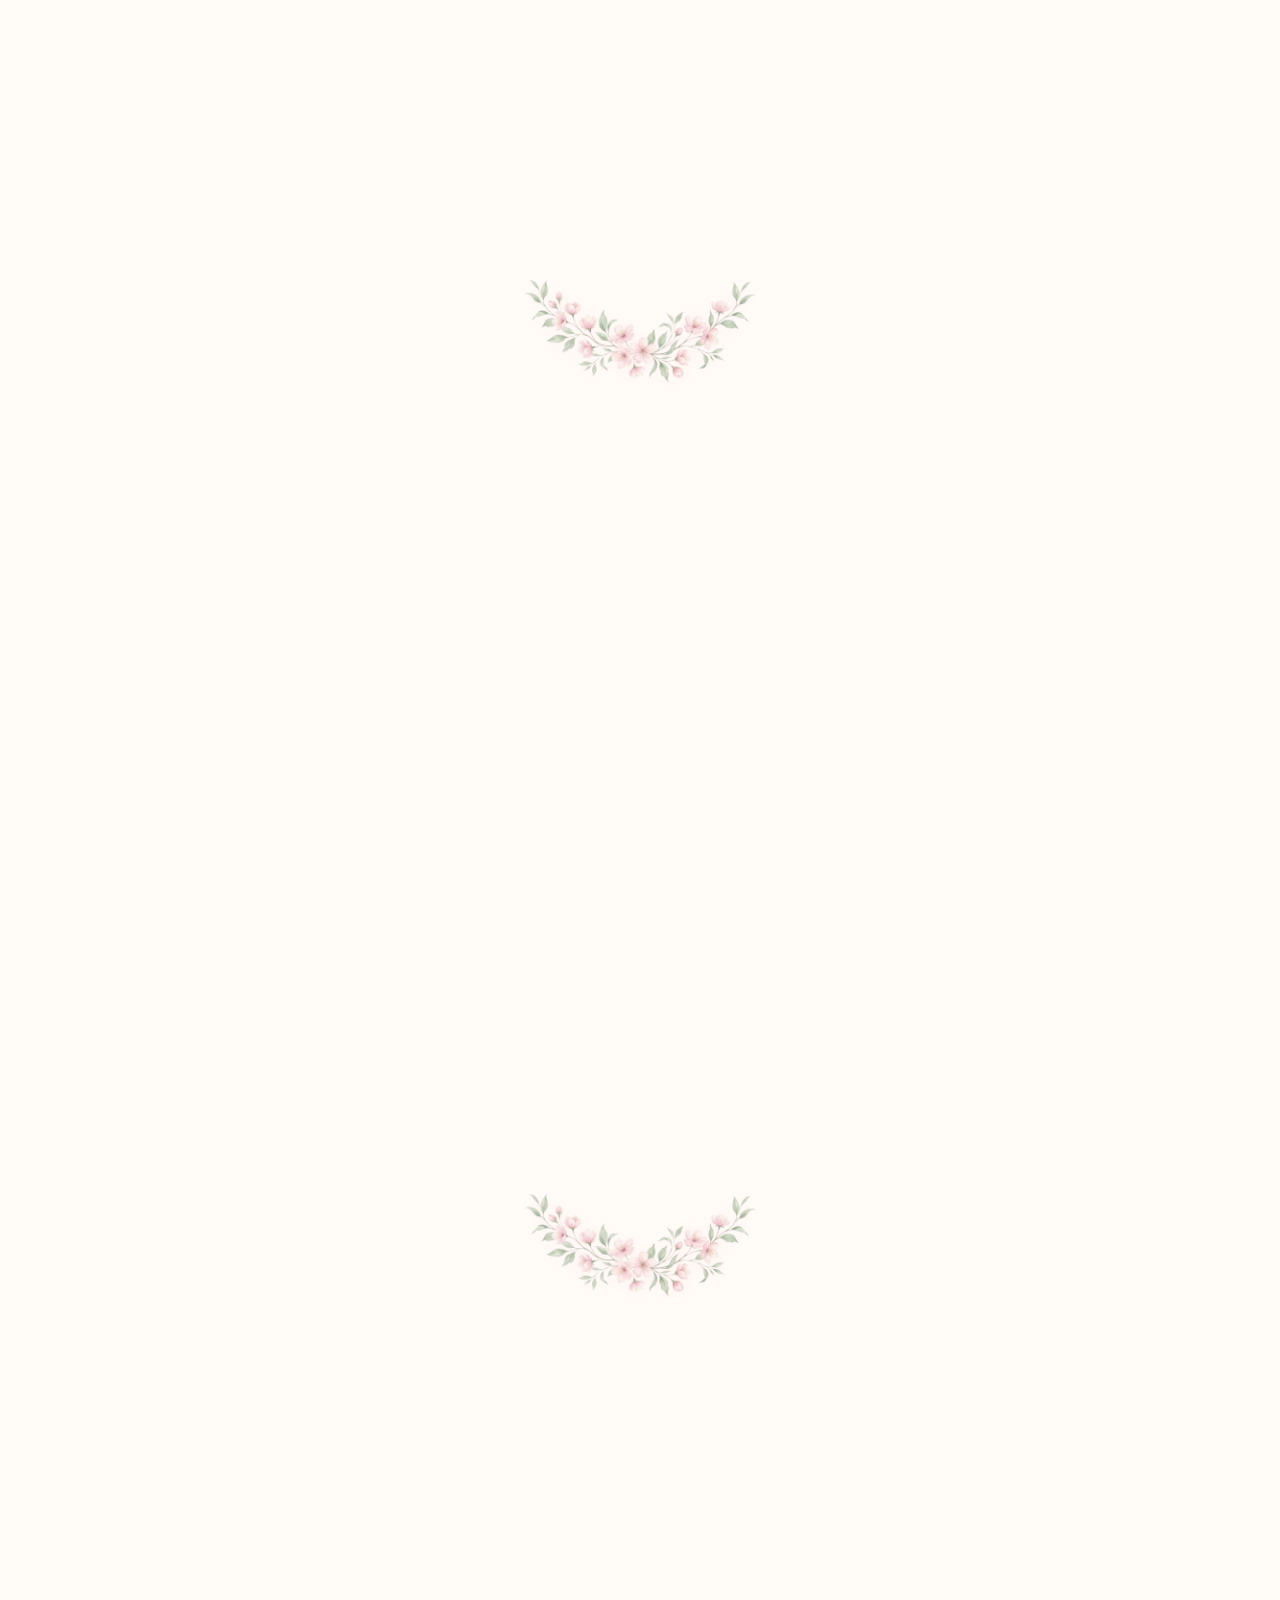
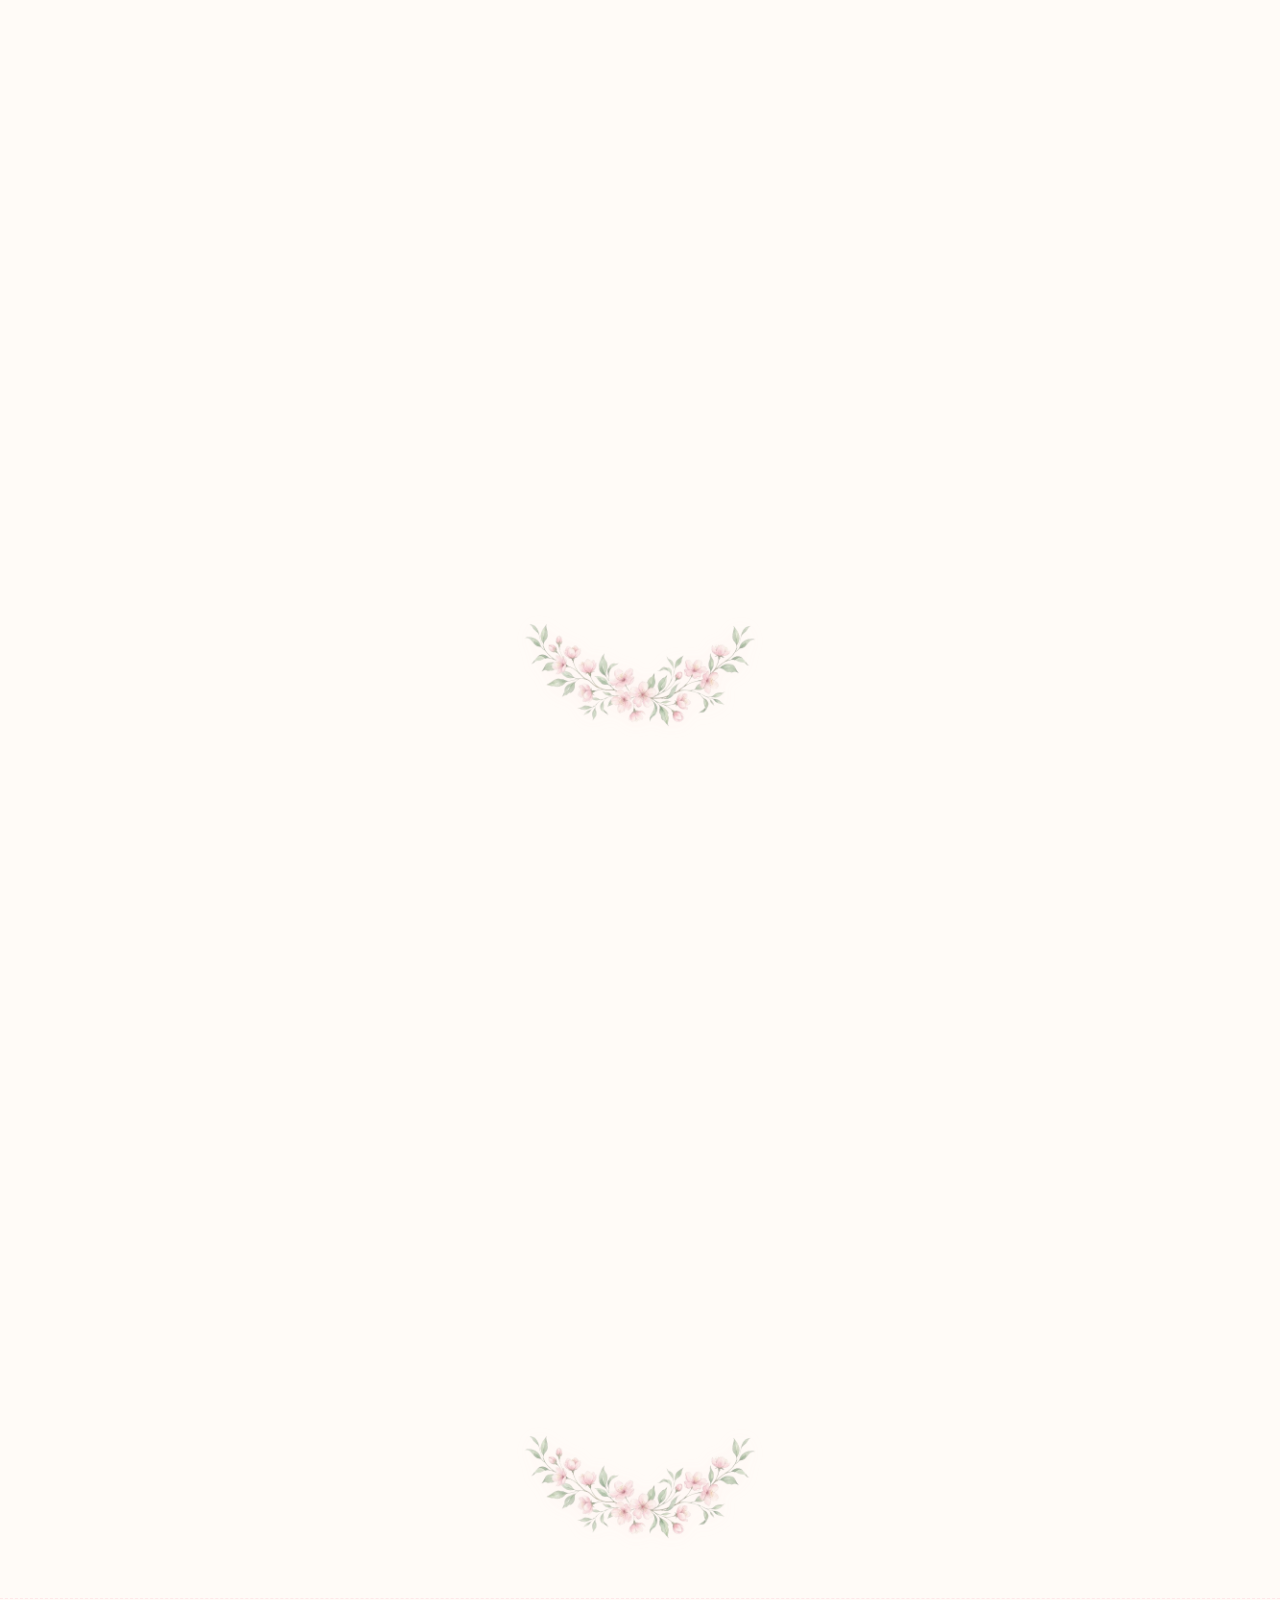
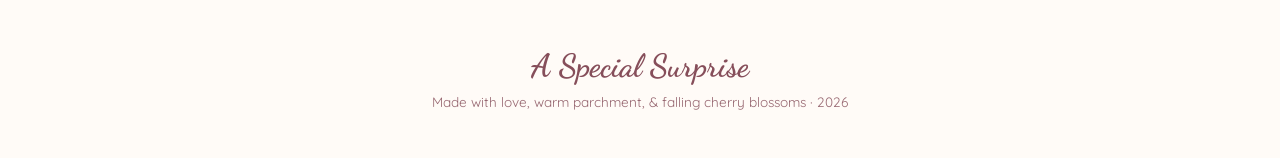
==== commit a859eb16: "Enhance envelope screen layout, optimize font loading and Urdu typography, add custom voiceover, and" ====
--- a/index.html
+++ b/index.html
@@ -17,7 +17,9 @@
   <link rel="shortcut icon" href="assets/favicon_io/favicon.ico">
 
   <!-- Style links -->
-  <link rel="stylesheet" href="style.css?v=3.7">
+  <link rel="preload" href="https://cdn.jsdelivr.net/npm/jameel-noori/fonts/jameel-noori-nastaleeq4.woff2" as="font"
+    type="font/woff2" crossorigin>
+  <link rel="stylesheet" href="style.css?v=4.6">
 </head>
 
 <body>
@@ -61,6 +63,14 @@
     <img src="assets/bouquet.png" class="bloom-accent bottom-left" style="opacity: 0.25; z-index: 1;" alt=""
       aria-hidden="true">
 
+    <!-- Ambient floating preview petals (increased count, speeds, and random offsets) -->
+    <div class="floating-petal-ambient" style="top: 12%; left: -5vw; animation-delay: 0s;">🌸</div>
+    <div class="floating-petal-ambient" style="top: 28%; left: 105vw; animation-delay: 2.2s;">🌸</div>
+    <div class="floating-petal-ambient" style="top: 42%; left: -5vw; animation-delay: 4.5s;">🌸</div>
+    <div class="floating-petal-ambient" style="top: 58%; left: 105vw; animation-delay: 1.1s;">🌸</div>
+    <div class="floating-petal-ambient" style="top: 72%; left: -5vw; animation-delay: 6.8s;">🌸</div>
+    <div class="floating-petal-ambient" style="top: 86%; left: 105vw; animation-delay: 3.3s;">🌸</div>
+
     <!-- Ambient glowing sparkles -->
     <div class="sparkle-ambient" style="top: 15%; left: 20%; animation-delay: 0s;"></div>
     <div class="sparkle-ambient" style="top: 30%; left: 80%; animation-delay: 1.5s;"></div>
@@ -90,7 +100,11 @@
         <div class="flap-bottom"></div>
 
         <!-- Wax Seal button -->
-        <div class="wax-seal" id="wax-seal" title="Click to break the seal and open the letter"></div>
+        <div class="wax-seal" id="wax-seal" title="Click to break the seal and open the letter">
+          <div class="seal-half left"></div>
+          <div class="seal-half right"></div>
+          <div class="seal-cherry">🌸</div>
+        </div>
       </div>
     </div>
 
@@ -149,7 +163,8 @@
 
       <!-- Soft, heartfelt subtitle -->
       <p class="hero-subtitle">
-        Dedicated to the sweetest person I know, who makes every ordinary day feel like a beautiful spring morning. This digital space is a collection of my warmest wishes, memories, and promises created just for you. 🌸
+        Dedicated to the sweetest person I know, whose presence brings warmth and light to my life. This small surprise
+        is a collection of sweet wishes, heartfelt prayers, and playful surprises designed to celebrate you. 🌸
       </p>
 
       <!-- Change date and description -->
@@ -300,14 +315,13 @@
 
         <!-- ✏️ CUSTOMIZE: Beautiful, cute Urdu birthday wish -->
         <span class="urdu-text">
-          آپ میری زندگی کا سب سے خوبصورت اور دل کے سب سے قریب احساس ہیں۔ آپ کی ہنسی میری دنیا میں بہار کی طرح ہے۔ سالگرہ بہت بہت مبارک ہو! 💖🌸
-          <br><br>
-          اللہ پاک آپ کو ہمیشہ خوش اور سلامت رکھے۔ وہ آپ کو زندگی کے ہر امتحان اور ہر موڑ پر سرخرو اور کامیاب کرے، آپ کو عزت، سکون اور ڈھیروں خوشیاں نصیب فرمائے۔ آمین۔
+          آپ میرے لیے وہ خاص انسان ہیں جن سے بات کر کے دل کو ہمیشہ سکون ملتا ہے۔ میری دعا ہے کہ آپ کا ہر دن ہنستا
+          مسکراتا گزرے، اور آپ کی زندگی ہمیشہ آسانیاں، عزت اور ڈھیروں سچی خوشیوں سے بھری رہے۔ سالگرہ بہت مبارک ہو! 🌸✨
         </span>
 
         <p>
-          I created this special surprise space just to bring a smile to your face on your special day. I love how we
-          can share everything, laugh at the smallest things, and just be completely ourselves. Having you in my life is
+          I created this special surprise just to bring a smile to your face on your special day. I love the
+          effortless comfort we share, the quiet understanding between us. Having you in my life is
           my favorite blessing.
         </p>
 
@@ -316,7 +330,7 @@
         </p>
 
         <!-- ✏️ CUSTOMIZE: Sign off name -->
-        <div class="letter-footer">With all my love & cherry blossoms</div>
+        <div class="letter-footer">With all my love & care </div>
       </div>
     </div>
   </section>
@@ -329,9 +343,9 @@
        ======================================================== -->
   <section class="scroll-reveal" id="memories" style="padding: 2.2rem 1rem; text-align: center;">
     <div class="scrapbook-memories-container">
-      <h2 class="memories-section-title">Memory Lane</h2>
+      <h2 class="memories-section-title">The Magic in Your Eyes</h2>
       <p class="memories-section-subtitle">
-        Click on the memories scrapbook below to open and reveal the secret promise... 🌸
+        Tap on the polaroids to see them closer, or click the scrapbook to reveal a promise... 🌸
       </p>
 
       <!-- Giant Scrapbook card that flips to reveal the love note -->
@@ -344,7 +358,7 @@
 
             <div class="polaroids-spread-wrapper">
               <!-- Polaroid Left (eye1.jpeg) -->
-              <div class="polaroid-frame frame-left">
+              <div class="polaroid-frame frame-left" id="polaroid-left">
                 <div class="washi-tape washi-tape-frame-left"></div>
                 <div class="polaroid-photo-frame">
                   <img src="assets/eye1.jpeg" alt="Your Eyes">
@@ -353,7 +367,7 @@
               </div>
 
               <!-- Polaroid Right (eye2.jpeg) -->
-              <div class="polaroid-frame frame-right">
+              <div class="polaroid-frame frame-right" id="polaroid-right">
                 <div class="washi-tape washi-tape-frame-right"></div>
                 <div class="polaroid-photo-frame">
                   <img src="assets/eye2.jpeg" alt="Your Gaze">
@@ -370,16 +384,16 @@
             <div class="washi-tape washi-tape-center-top"></div>
             <div class="secret-scroll-content">
               <div class="scroll-heart-icon">💖👀</div>
-              <h3 class="scroll-letter-header">My Favorite Vision</h3>
+              <h3 class="scroll-letter-header">The Light of My Eyes</h3>
               <p class="scroll-letter-text">
-                "I want to see this beautiful pair of eyes when I wake up in the morning, when I close my eyes to sleep,
-                and for the rest of my life."
+                "These beautiful eyes are the first thing I wish to see when the morning breaks,
               </p>
               <p class="scroll-letter-text">
-                "You hold my entire world, my peace, and my happiest sanctuary in your gaze. Meri saari khushi, mera
-                sukoon, sab tumhari in aankhon mein basa hai. 🌸"
+                the last vision I hold as the day fades,
               </p>
-              <div class="scroll-letter-sign">Always Yours</div>
+              <p class="scroll-letter-text">
+                and the peace I want to cherish always."
+              </p>
             </div>
           </div>
 
@@ -437,7 +451,9 @@
 
           <!-- Your personalized romantic custom promise -->
           <p class="ticket-promise">
-            "On your special day, I pray that Allah blesses you with endless happiness, guides you to success in everything you do, and surrounds you with peace and respect always. May your path be bright and filled with beautiful moments. Happy Birthday! 🌸✨"
+            "On your special day, I pray that Allah blesses you with endless happiness, guides you to success in
+            everything you do, and surrounds you with peace and respect always. May your path be bright and filled with
+            beautiful moments. Happy Birthday! 🌸✨"
           </p>
         </div>
 
@@ -470,6 +486,45 @@
       <div class="vinyl-label">🎵</div>
     </div>
   </div>
+
+  <!-- ========================================================
+       🌸 NEW: 3D FLIPPABLE POLAROID LIGHTBOX MODAL
+       ======================================================== -->
+  <div class="polaroid-modal" id="polaroid-modal">
+    <div class="polaroid-modal-backdrop" id="polaroid-modal-backdrop"></div>
+    <div class="polaroid-modal-wrapper">
+      <!-- Close Button -->
+      <button class="polaroid-modal-close" id="polaroid-modal-close" title="Close">✕</button>
+
+      <!-- The Large 3D Flippable Polaroid Card -->
+      <div class="modal-flip-card" id="modal-flip-card">
+        <div class="modal-card-inner">
+          <!-- FRONT SIDE -->
+          <div class="modal-card-front">
+            <div class="washi-tape washi-tape-modal-left"></div>
+            <div class="washi-tape washi-tape-modal-right"></div>
+            <div class="modal-photo-frame">
+              <img src="" id="modal-img-front" alt="Zoomed Photo">
+            </div>
+            <div class="modal-tag-urdu urdu" id="modal-tag-front"></div>
+          </div>
+          <!-- BACK SIDE -->
+          <div class="modal-card-back">
+            <div class="washi-tape washi-tape-modal-left"></div>
+            <div class="washi-tape washi-tape-modal-right"></div>
+            <div class="modal-photo-frame">
+              <img src="" id="modal-img-back" alt="Floral Art">
+            </div>
+            <div class="modal-tag-urdu urdu">بصارتِ محبت 🌸</div>
+          </div>
+        </div>
+      </div>
+    </div>
+  </div>
+
+
+
+
 
   <!-- ========================================================
        🌸 8. FOOTER
--- a/style.css
+++ b/style.css
@@ -7,6 +7,7 @@
    Strictly zero generic SaaS styles. Fully custom.
    ======================================================== */
 
+@import url('https://cdn.jsdelivr.net/npm/jameel-noori@1.1.2/jameel-noori.min.css');
 @import url('https://fonts.googleapis.com/css2?family=Dancing+Script:wght@400;500;600;700&family=Quicksand:wght@300;400;500;600;700&family=Noto+Nastaliq+Urdu:wght@400;700&display=swap');
 
 :root {
@@ -88,7 +89,7 @@
   position: fixed;
   inset: 0;
   z-index: 1000;
-  background-image: linear-gradient(135deg, rgba(255, 251, 247, 0.88), rgba(255, 243, 245, 0.86)), url('assets/laiba-child.jpg');
+  background-image: linear-gradient(135deg, rgba(255, 251, 247, 0.74), rgba(255, 243, 245, 0.72)), url('assets/laiba-child.jpg');
   background-size: cover;
   background-position: center;
   display: flex;
@@ -112,15 +113,16 @@
   background: linear-gradient(135deg, var(--rose-deep) 30%, #D86B82 70%, #FFB7C5 100%);
   -webkit-background-clip: text;
   -webkit-text-fill-color: transparent;
-  margin-bottom: 2.2rem;
+  margin-bottom: 3.5rem;
+  transform: translateY(-25px);
   text-align: center;
   text-shadow: 0 4px 15px rgba(134, 78, 90, 0.08);
   animation: promptPulse 2.5s ease-in-out infinite alternate;
 }
 
 @keyframes promptPulse {
-  0% { transform: scale(0.97); opacity: 0.8; }
-  100% { transform: scale(1.03); opacity: 1; }
+  0% { transform: translateY(-25px) scale(0.97); opacity: 0.8; }
+  100% { transform: translateY(-25px) scale(1.03); opacity: 1; }
 }
 
 /* Realistic Scrapbook Envelope (Desktop-optimized base sizing) */
@@ -167,7 +169,7 @@
   opacity: 0.8;
 }
 
-/* Heart Wax Seal */
+/* Heart Wax Seal Wrapper */
 .wax-seal {
   position: absolute;
   top: 50%;
@@ -175,33 +177,60 @@
   transform: translate(-50%, -50%);
   width: 95px;
   height: 95px;
-  background: radial-gradient(circle at 35% 35%, #FF8DA6 0%, #D83B5C 60%, #850B24 100%);
-  border-radius: 50%;
-  border: 3px solid rgba(252, 225, 206, 0.85);
+  z-index: 10;
+  cursor: pointer;
+  transition: transform 0.4s var(--ease-spring);
+}
+
+.wax-seal:hover {
+  transform: translate(-50%, -50%) scale(1.15) rotate(8deg);
+}
+
+.seal-half {
+  position: absolute;
+  top: 0;
+  width: 50%;
+  height: 100%;
+  background: radial-gradient(circle at center, #FF8DA6 0%, #D83B5C 60%, #850B24 100%);
+  border: 3.5px solid rgba(252, 225, 206, 0.85);
   box-shadow: 
-    0 10px 30px rgba(159, 22, 52, 0.35), 
-    inset 0 2px 6px rgba(255, 255, 255, 0.5), 
+    0 10px 30px rgba(159, 22, 52, 0.25), 
+    inset 0 2px 6px rgba(255, 255, 255, 0.4), 
     inset 0 -2px 6px rgba(0, 0, 0, 0.3);
+  transition: transform 0.8s cubic-bezier(0.34, 1.56, 0.64, 1), opacity 0.6s;
+  pointer-events: none;
+}
+
+.seal-half.left {
+  left: 0;
+  border-radius: 95px 0 0 95px;
+  border-right: none;
+  transform-origin: center left;
+}
+
+.seal-half.right {
+  right: 0;
+  border-radius: 0 95px 95px 0;
+  border-left: none;
+  transform-origin: center right;
+}
+
+.seal-cherry {
+  position: absolute;
+  inset: 0;
   display: flex;
   align-items: center;
   justify-content: center;
-  z-index: 10;
-  transition: transform 0.4s var(--ease-spring);
-}
-
-.wax-seal::after {
-  content: '🌸';
   font-size: 2.2rem;
+  z-index: 11;
+  pointer-events: none;
+  transition: transform 0.6s, opacity 0.5s;
   animation: sealGlow 2s infinite alternate;
 }
 
 @keyframes sealGlow {
   0% { transform: scale(1); filter: drop-shadow(0 0 2px rgba(255,255,255,0.6)); }
   100% { transform: scale(1.1); filter: drop-shadow(0 0 8px rgba(255,255,255,0.9)); }
-}
-
-.wax-seal:hover {
-  transform: translate(-50%, -50%) scale(1.15) rotate(8deg);
 }
 
 /* Falling sparkles around the envelope */
@@ -263,9 +292,7 @@
   display: flex;
   justify-content: space-between;
   align-items: center;
-  background: rgba(255, 251, 247, 0.75);
-  backdrop-filter: blur(20px);
-  -webkit-backdrop-filter: blur(20px);
+  background: rgba(255, 251, 247, 0.96);
   border-bottom: 1px solid rgba(255, 183, 197, 0.15);
   transition: all 0.4s var(--ease-smooth);
   opacity: 0;
@@ -621,13 +648,19 @@
 /* Urdu styling inside the letter */
 .urdu-text {
   direction: rtl;
-  font-family: 'Noto Nastaliq Urdu', serif;
-  font-size: 1.35rem;
+  font-family: 'JameelNooriNastaliq', 'Urdu Typesetting', 'Segoe UI Historic', 'Microsoft Uighur', 'Noto Nastaliq Urdu', serif;
+  font-size: 1.75rem;
   line-height: 2.4;
   color: var(--rose-deep);
   margin: 2rem 0;
   text-align: center;
   display: block;
+}
+
+.allah-text {
+  font-family: 'JameelNooriNastaliq', 'Urdu Typesetting', 'Segoe UI Historic', 'Microsoft Uighur', 'Noto Nastaliq Urdu', 'Segoe UI', Tahoma, sans-serif;
+  font-weight: normal;
+  display: inline-block;
 }
 
 .letter-footer {
@@ -737,8 +770,7 @@
   display: none;
   margin-top: 2rem;
   padding: 2rem 1.5rem;
-  background: rgba(255, 255, 255, 0.92);
-  backdrop-filter: blur(10px);
+  background: rgba(255, 255, 255, 0.97);
   border-radius: var(--radius-md);
   border: 1.5px solid rgba(255, 183, 197, 0.45);
   box-shadow: 0 12px 30px rgba(255, 183, 197, 0.18);
@@ -1078,7 +1110,8 @@
 
 /* ---------- Premium Glassmorphic Envelope Helper Badge ---------- */
 .envelope-helper-badge {
-  margin-top: 2.5rem;
+  margin-top: 3.8rem;
+  transform: translateY(25px);
   background: rgba(255, 255, 255, 0.95);
   padding: 0.6rem 1.8rem;
   border-radius: var(--radius-full);
@@ -1098,7 +1131,7 @@
 }
 
 .envelope-helper-badge:hover {
-  transform: translateY(-2px);
+  transform: translateY(22px);
   background: rgba(255, 255, 255, 0.85);
   box-shadow: 0 10px 25px rgba(255, 183, 197, 0.15);
 }
@@ -1130,20 +1163,29 @@
 /* The physical paper letter tucked inside */
 .envelope-letter {
   position: absolute;
-  bottom: 10px;
+  bottom: 15px;
   width: 90%;
-  height: 80%;
-  background: #FFFBF9;
-  border-radius: 6px;
-  box-shadow: 0 4px 15px rgba(0,0,0,0.06);
+  height: 82%;
+  background: #FFFDFB;
+  border-radius: 8px;
+  box-shadow: 0 5px 20px rgba(134, 78, 90, 0.08);
   z-index: 2;
-  transition: transform 0.8s cubic-bezier(0.34, 1.56, 0.64, 1);
+  transition: transform 0.9s cubic-bezier(0.34, 1.56, 0.64, 1);
   display: flex;
   flex-direction: column;
   align-items: center;
   justify-content: center;
-  padding: 1rem;
-  border: 1px dashed rgba(255, 183, 197, 0.4);
+  padding: 1.5rem 1rem;
+  border: 1px dashed rgba(216, 107, 130, 0.45);
+}
+
+.envelope-letter::after {
+  content: '';
+  position: absolute;
+  inset: 4px;
+  border: 1px solid rgba(212, 175, 55, 0.3); /* Gold inner border */
+  border-radius: 6px;
+  pointer-events: none;
 }
 
 .envelope-letter-heart {
@@ -1161,7 +1203,7 @@
 
 /* Tucked state: sits low. When opened, it slides UP! */
 .envelope-wrapper.open .envelope-letter {
-  transform: translateY(-90px) scale(1.05);
+  transform: translateY(-135px) rotate(-3deg) scale(1.06);
   z-index: 5;
 }
 
@@ -1238,10 +1280,106 @@
   }
 }
 
-/* Split seal when open */
-.envelope-wrapper.open .wax-seal {
-  transform: translate(-50%, -50%) scale(0) rotate(20deg);
+/* Split seal halves when open */
+.envelope-wrapper.open .seal-half.left {
+  transform: translateX(-48px) rotate(-18deg);
   opacity: 0;
+}
+
+.envelope-wrapper.open .seal-half.right {
+  transform: translateX(48px) rotate(18deg);
+  opacity: 0;
+}
+
+.envelope-wrapper.open .seal-cherry {
+  transform: scale(0) rotate(60deg);
+  opacity: 0;
+}
+
+/* Swaying side garlands on envelope screen */
+.screen-garland {
+  position: absolute;
+  top: 15%;
+  width: 120px;
+  opacity: 0.22;
+  pointer-events: none;
+  z-index: 1;
+  transition: transform 0.5s ease;
+}
+
+.screen-garland.left-edge {
+  left: -20px;
+  transform: rotate(90deg) scaleY(-1);
+  animation: garlandSwayLeft 6s ease-in-out infinite alternate;
+}
+
+.screen-garland.right-edge {
+  right: -20px;
+  transform: rotate(-90deg);
+  animation: garlandSwayRight 6s ease-in-out infinite alternate;
+}
+
+@keyframes garlandSwayLeft {
+  0% { transform: rotate(87deg) scaleY(-1) translateY(0); }
+  100% { transform: rotate(93deg) scaleY(-1) translateY(5px); }
+}
+
+@keyframes garlandSwayRight {
+  0% { transform: rotate(-87deg) translateY(0); }
+  100% { transform: rotate(-93deg) translateY(5px); }
+}
+
+/* Ambient floating preview petals */
+.floating-petal-ambient {
+  position: absolute;
+  font-size: 1.5rem;
+  opacity: 0.18;
+  pointer-events: none;
+  z-index: 2;
+}
+
+.floating-petal-ambient:nth-child(even) {
+  animation: floatAcrossRight 9s linear infinite;
+}
+.floating-petal-ambient:nth-child(odd) {
+  animation: floatAcrossLeft 11s linear infinite;
+}
+
+@keyframes floatAcrossRight {
+  0% { transform: translate(-10vw, 0) rotate(0deg); opacity: 0; }
+  10% { opacity: 0.3; }
+  50% { transform: translate(50vw, 25px) rotate(180deg); }
+  90% { opacity: 0.3; }
+  100% { transform: translate(110vw, -30px) rotate(360deg); opacity: 0; }
+}
+
+@keyframes floatAcrossLeft {
+  0% { transform: translate(100vw, 0) rotate(0deg); opacity: 0; }
+  10% { opacity: 0.28; }
+  50% { transform: translate(45vw, -25px) rotate(-180deg); }
+  90% { opacity: 0.28; }
+  100% { transform: translate(-10vw, -40px) rotate(-360deg); opacity: 0; }
+}
+
+/* Corner branches swaying animations */
+.bloom-accent.top-right {
+  animation: branchSwayRight 5s ease-in-out infinite alternate;
+  transform-origin: top right;
+}
+
+.bloom-accent.top-left {
+  animation: branchSwayLeft 5s ease-in-out infinite alternate;
+  transform-origin: top left;
+}
+
+@keyframes branchSwayRight {
+  0% { transform: rotate(0deg); }
+  100% { transform: rotate(2deg) scale(1.02); }
+}
+
+@keyframes branchSwayLeft {
+  0% { transform: scaleX(-1) rotate(0deg); }
+  100% { transform: scaleX(-1) rotate(-2deg) scale(1.02); }
 }
 
 /* ---------- Responsive & Mobile-First Presentation ---------- */
@@ -1357,8 +1495,8 @@
   }
 
   .urdu-text {
-    font-size: 1.2rem;
-    line-height: 2.2;
+    font-size: 1.55rem;
+    line-height: 2.4;
     margin: 1.5rem 0;
   }
 
@@ -1790,9 +1928,7 @@
 .modal-backdrop {
   position: absolute;
   inset: 0;
-  background: rgba(134, 78, 90, 0.25);
-  backdrop-filter: blur(12px);
-  -webkit-backdrop-filter: blur(12px);
+  background: rgba(134, 78, 90, 0.75);
   z-index: 1;
 }
 
@@ -2064,20 +2200,21 @@
 
 .polaroid-frame {
   position: absolute;
-  width: 195px;
+  width: 230px;
   background: #FFF;
   border: 1px solid rgba(0, 0, 0, 0.08);
-  padding: 0.7rem 0.7rem 1.5rem 0.7rem;
-  box-shadow: 0 10px 25px rgba(134, 78, 90, 0.08);
+  padding: 0.8rem 0.8rem 1.8rem 0.8rem;
+  box-shadow: 0 12px 30px rgba(134, 78, 90, 0.1);
   transition: all 0.4s var(--ease-spring);
-  border-radius: 4px;
+  border-radius: 6px;
+  cursor: pointer;
 }
 
 .polaroid-frame img {
   width: 100%;
-  height: 130px;
+  height: 160px;
   object-fit: cover;
-  border-radius: 2px;
+  border-radius: 4px;
 }
 
 .polaroid-photo-frame {
@@ -2097,21 +2234,22 @@
 
 /* Stack and tilt the two polaroids */
 .frame-left {
-  left: 10%;
-  transform: rotate(-7deg) translateY(-8px);
+  left: 6%;
+  transform: rotate(-8deg) translateY(-10px);
   z-index: 4;
 }
 
 .frame-right {
-  right: 10%;
-  transform: rotate(6deg) translateY(8px);
+  right: 6%;
+  transform: rotate(6deg) translateY(10px);
   z-index: 5;
 }
 
+/* Hover effect targets the wrapper, applying scaling and z-index elevation */
 .polaroid-frame:hover {
-  transform: rotate(0deg) scale(1.08) translateY(-10px);
-  z-index: 10;
-  box-shadow: 0 15px 35px rgba(134, 78, 90, 0.18);
+  z-index: 20;
+  transform: rotate(0deg) scale(1.12) translateY(-15px);
+  box-shadow: 0 20px 40px rgba(134, 78, 90, 0.2), 0 0 15px rgba(255, 183, 197, 0.35);
 }
 
 /* Washi tapes on the frame corners */
@@ -2228,28 +2366,30 @@
 /* Mobile responsive fixes for Memories spread */
 @media (max-width: 600px) {
   .scrapbook-flip-card {
-    height: 330px;
+    height: 360px;
     margin: 1rem auto;
   }
   .polaroids-spread-wrapper {
-    height: 180px;
+    height: 220px;
     margin-bottom: 0.5rem;
   }
   .polaroid-frame {
-    width: 135px;
-    padding: 0.5rem 0.5rem 1rem 0.5rem;
+    width: 165px;
+    padding: 0.6rem 0.6rem 1.2rem 0.6rem;
   }
   .polaroid-frame img {
-    height: 85px;
+    height: 115px;
   }
   .polaroid-tag {
-    font-size: 0.95rem;
+    font-size: 1.15rem;
   }
   .frame-left {
-    left: 4%;
+    left: 2%;
+    transform: rotate(-8deg) translateY(-6px);
   }
   .frame-right {
-    right: 4%;
+    right: 2%;
+    transform: rotate(6deg) translateY(6px);
   }
   .scroll-heart-icon {
     font-size: 1.5rem;
@@ -2291,3 +2431,147 @@
     padding: 0.1rem 0;
   }
 }
+
+/* ---------- 3D Flippable Polaroid Lightbox Modal ---------- */
+.polaroid-modal {
+  position: fixed;
+  inset: 0;
+  z-index: 3000;
+  display: flex;
+  align-items: center;
+  justify-content: center;
+  opacity: 0;
+  visibility: hidden;
+  transition: all 0.5s cubic-bezier(0.34, 1.56, 0.64, 1);
+  padding: 1.5rem;
+}
+
+.polaroid-modal.active {
+  opacity: 1;
+  visibility: visible;
+}
+
+.polaroid-modal-backdrop {
+  position: absolute;
+  inset: 0;
+  background: rgba(134, 78, 90, 0.78);
+  z-index: 1;
+}
+
+.polaroid-modal-wrapper {
+  position: relative;
+  z-index: 2;
+  display: flex;
+  flex-direction: column;
+  align-items: center;
+  justify-content: center;
+  width: 100%;
+  max-width: 420px;
+}
+
+.polaroid-modal-close {
+  position: absolute;
+  top: -45px;
+  right: 10px;
+  background: rgba(255, 255, 255, 0.9);
+  border: 1px solid rgba(255, 183, 197, 0.3);
+  font-size: 1.5rem;
+  color: var(--rose-dark);
+  cursor: pointer;
+  width: 38px;
+  height: 38px;
+  border-radius: 50%;
+  display: flex;
+  align-items: center;
+  justify-content: center;
+  box-shadow: 0 4px 10px rgba(0, 0, 0, 0.1);
+  z-index: 10;
+  transition: all 0.3s;
+}
+
+.polaroid-modal-close:hover {
+  transform: scale(1.1) rotate(90deg);
+  background: #FFF;
+  color: var(--rose-primary);
+}
+
+/* 3D Flip Card inside Modal */
+.modal-flip-card {
+  width: min(340px, 90vw);
+  height: 460px;
+  perspective: 1500px;
+  cursor: pointer;
+}
+
+.modal-card-inner {
+  position: relative;
+  width: 100%;
+  height: 100%;
+  transform-style: preserve-3d;
+  transition: transform 0.8s cubic-bezier(0.34, 1.56, 0.64, 1);
+}
+
+.modal-card-front,
+.modal-card-back {
+  position: absolute;
+  inset: 0;
+  backface-visibility: hidden;
+  background: #FFF;
+  border: 1px solid rgba(0, 0, 0, 0.08);
+  padding: 1rem 1rem 2rem 1rem;
+  border-radius: 8px;
+  box-shadow: 0 25px 60px rgba(0, 0, 0, 0.15);
+  border: 8px solid #FFF;
+  outline: 6px solid rgba(255, 255, 255, 0.65);
+  display: flex;
+  flex-direction: column;
+}
+
+.modal-card-front {
+  transform: rotateY(0deg) translateZ(1px);
+}
+
+.modal-card-back {
+  transform: rotateY(180deg) translateZ(1px);
+  background: linear-gradient(135deg, #FFFDFB 0%, #FFF5F7 100%);
+}
+
+.modal-photo-frame {
+  background: #EFEFEF;
+  border-radius: 4px;
+  overflow: hidden;
+  margin-bottom: 0.8rem;
+  height: 330px;
+  border: 1px solid rgba(0,0,0,0.05);
+}
+
+.modal-photo-frame img {
+  width: 100%;
+  height: 100%;
+  object-fit: cover;
+}
+
+.modal-tag-urdu.urdu {
+  font-family: 'Noto Nastaliq Urdu', serif;
+  font-size: 1.6rem;
+  line-height: 2.2;
+  font-weight: 600;
+  color: var(--rose-deep);
+  text-shadow: 0 2px 4px rgba(216, 107, 130, 0.22);
+  text-align: center;
+  margin-top: 0.2rem;
+}
+
+@media (max-width: 600px) {
+  .modal-flip-card {
+    height: 390px;
+  }
+  .modal-photo-frame {
+    height: 270px;
+  }
+  .modal-tag-urdu.urdu {
+    font-size: 1.3rem;
+  }
+}
+
+
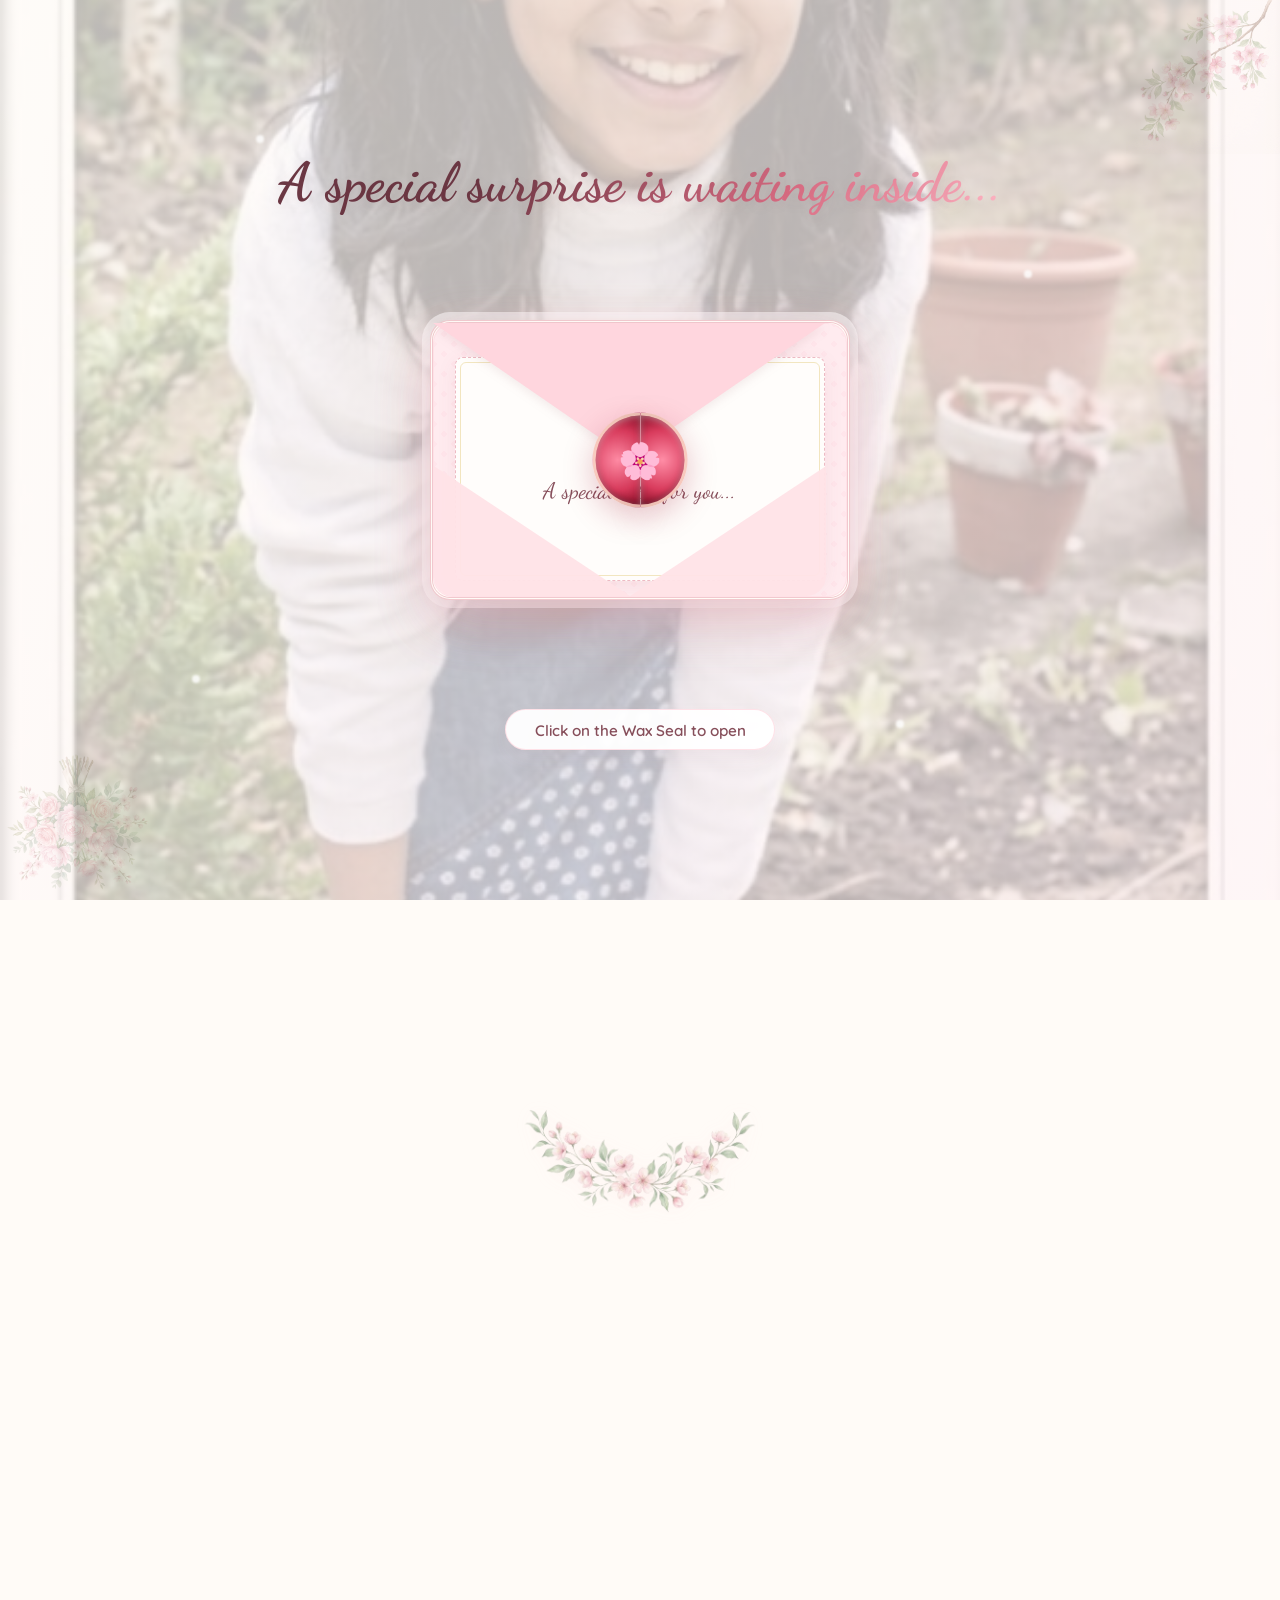
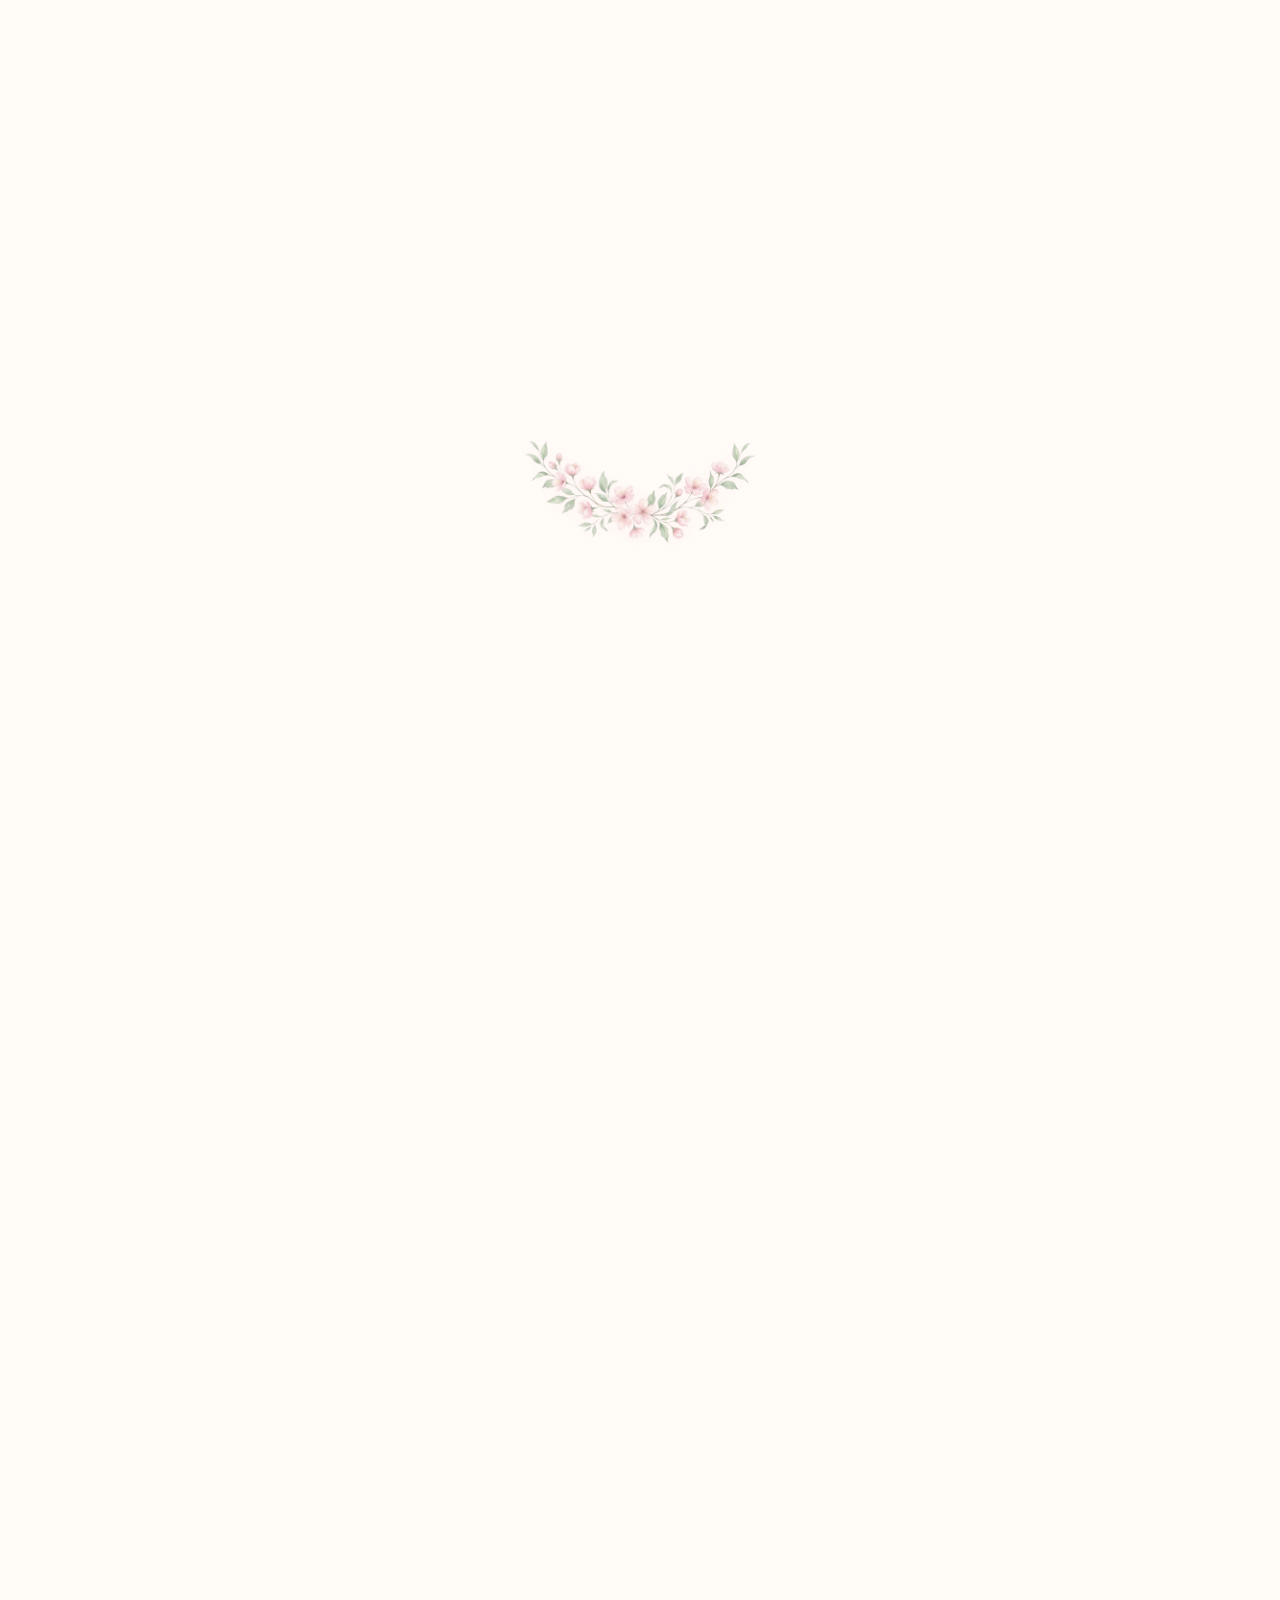
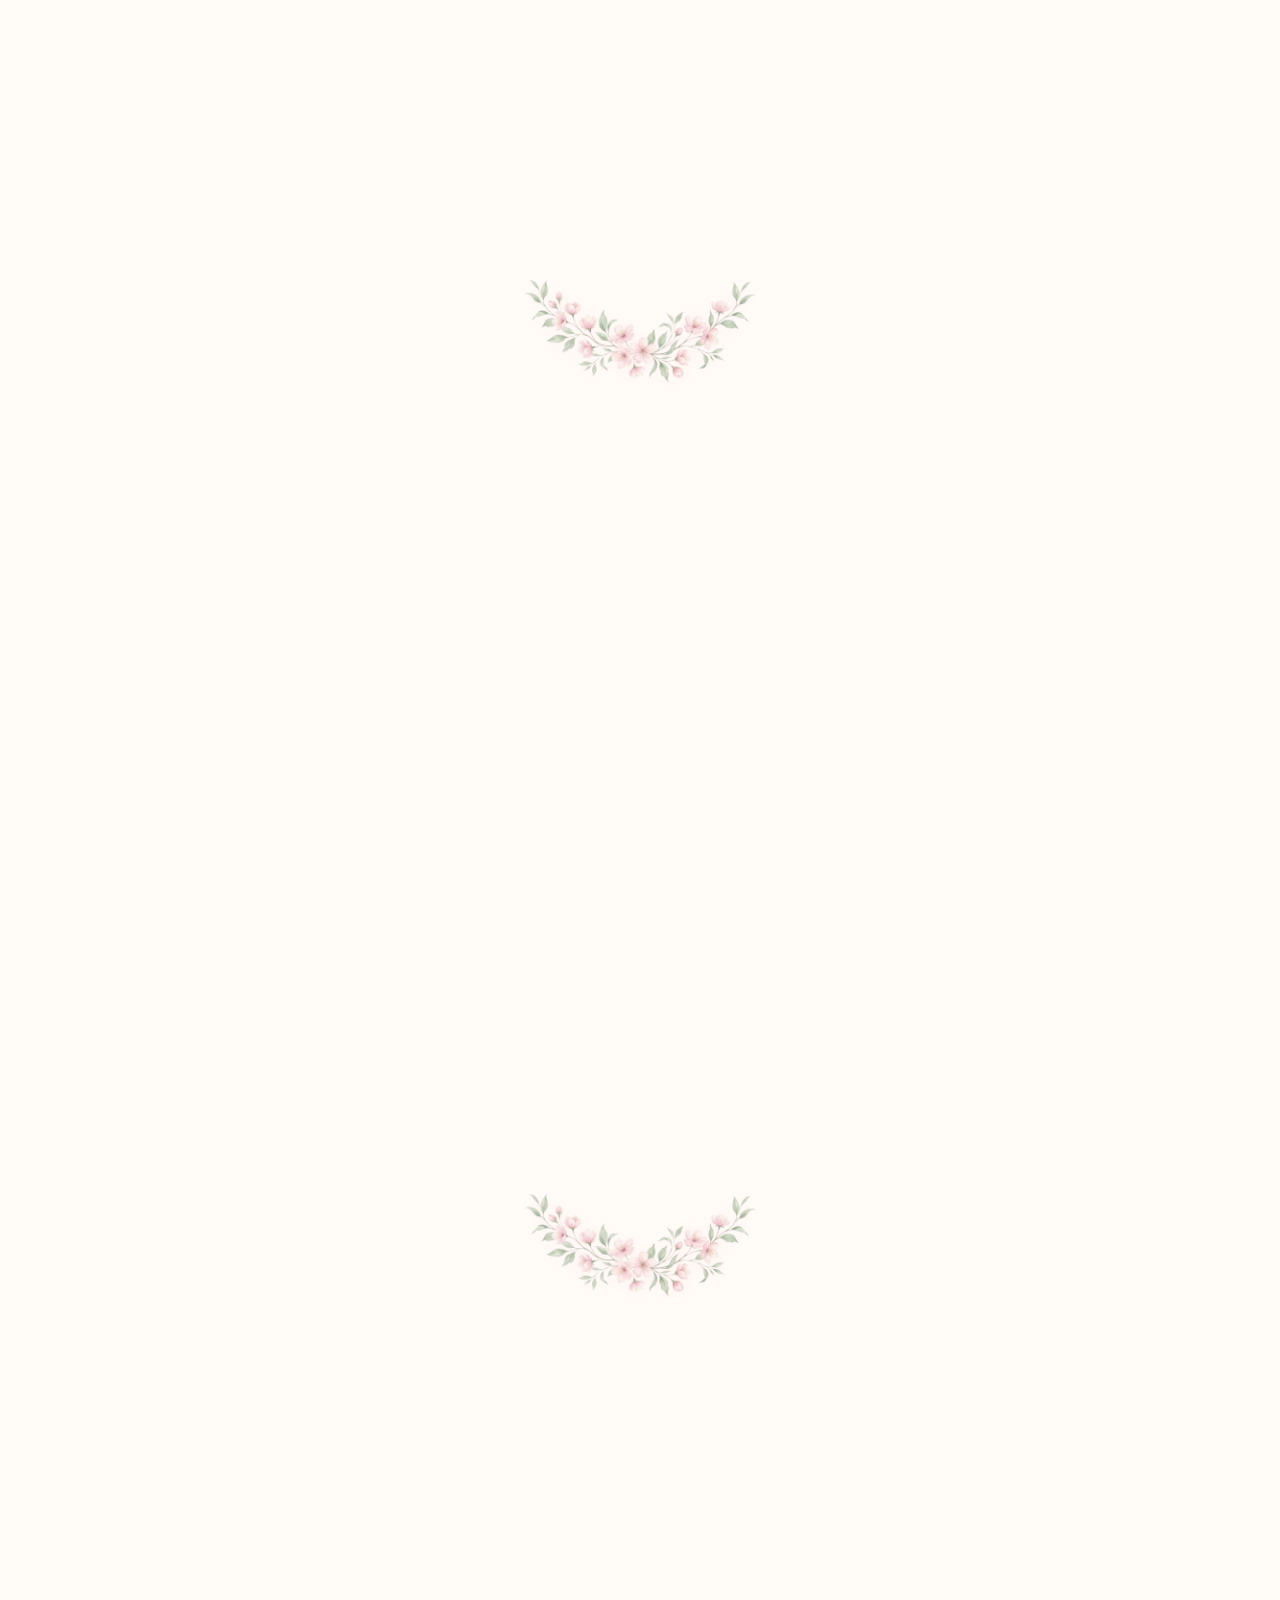
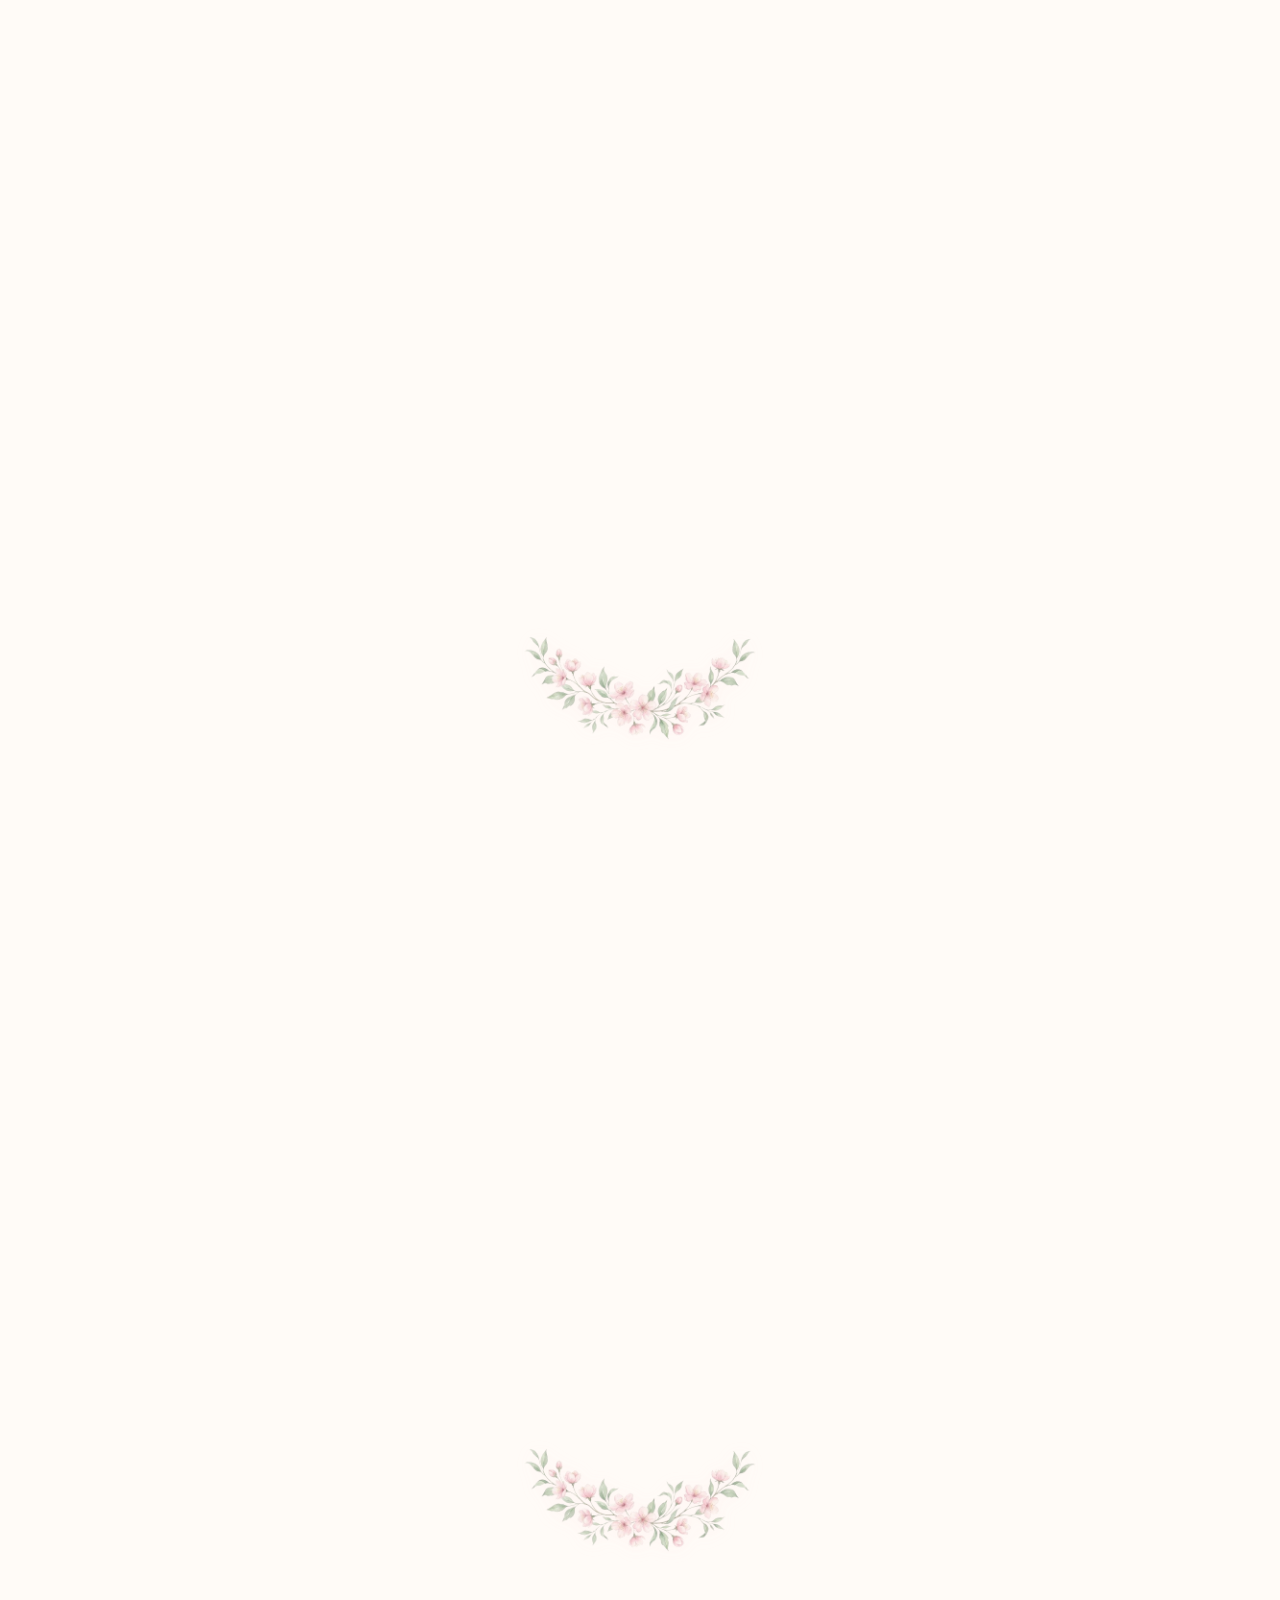
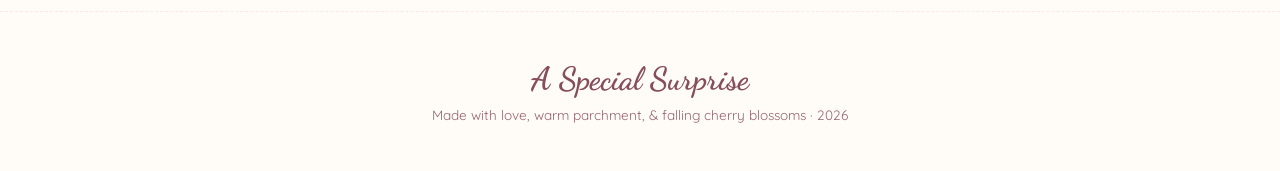
==== commit a6f6c666: "Restore preferred Urdu wishes in Game 2, fix mobile layout overlap in scratch section, and add music" ====
--- a/index.html
+++ b/index.html
@@ -424,8 +424,7 @@
        ======================================================== -->
   <section class="scroll-reveal" id="scratch-game" style="padding: 1.8rem 1rem;">
     <div class="scratch-card-container">
-      <h2
-        style="font-family: 'Dancing Script', cursive; font-size: 2.6rem; color: var(--rose-dark); margin-bottom: 0.5rem;">
+      <h2 class="scratch-heading">
         A Birthday Blessing
       </h2>
       <p id="scratch-prompt" class="scratch-prompt">
@@ -471,6 +470,9 @@
        Contains user-uploaded romantic melody playing indicator
        ======================================================== -->
   <div class="music-player-widget" id="music-player-widget">
+    <!-- Music Tutorial Bubble -->
+    <div class="music-tutorial-bubble" id="music-tutorial-bubble">You can pause or play music from here 🌸</div>
+
     <!-- Bubble floating status (now on the left, slides out leftward) -->
     <div class="music-bubble">
       <span style="font-size: 0.85rem; font-weight: 600; color: #864e5a;" id="music-status-text">Sweet Music On</span>
--- a/style.css
+++ b/style.css
@@ -871,6 +871,44 @@
   transform: translateX(0) scale(1);
 }
 
+/* Music Tutorial Bubble */
+.music-tutorial-bubble {
+  position: absolute;
+  right: 75px;
+  background: var(--rose-deep);
+  color: #FFF;
+  padding: 0.6rem 1.2rem;
+  border-radius: var(--radius-full);
+  font-size: 0.85rem;
+  font-weight: 600;
+  white-space: nowrap;
+  box-shadow: 0 10px 25px rgba(134, 78, 90, 0.35);
+  pointer-events: auto;
+  cursor: pointer;
+  opacity: 0;
+  visibility: hidden;
+  transform: translateX(20px) scale(0.9);
+  transition: opacity 0.5s var(--ease-spring), transform 0.5s var(--ease-spring), visibility 0.5s;
+  z-index: 1000;
+}
+
+.music-tutorial-bubble::after {
+  content: '';
+  position: absolute;
+  right: -6px;
+  top: 50%;
+  transform: translateY(-50%);
+  border-width: 6px 0 6px 6px;
+  border-style: solid;
+  border-color: transparent transparent transparent var(--rose-deep);
+}
+
+.music-tutorial-bubble.show {
+  opacity: 1;
+  visibility: visible;
+  transform: translateX(0) scale(1);
+}
+
 .music-notes-wave {
   display: flex;
   align-items: flex-end;
@@ -981,6 +1019,14 @@
 .scratch-card-container:hover {
   box-shadow: var(--shadow-glow);
   transform: translateY(-2px);
+}
+
+.scratch-heading {
+  font-family: 'Dancing Script', cursive;
+  font-size: 2.6rem;
+  color: var(--rose-dark);
+  margin-bottom: 1.2rem;
+  line-height: 1.25;
 }
 
 .scratch-prompt {
@@ -1569,6 +1615,24 @@
 
   .music-notes-wave {
     height: 12px;
+  }
+
+  .music-tutorial-bubble {
+    right: 60px;
+    font-size: 0.75rem;
+    padding: 0.5rem 1rem;
+  }
+
+  .scratch-heading {
+    font-size: 2rem;
+    margin-bottom: 0.8rem;
+    line-height: 1.3;
+  }
+
+  .scratch-prompt {
+    font-size: 1.3rem;
+    line-height: 1.4;
+    margin-bottom: 1.2rem;
   }
 
   /* Floral corner accent sizes */
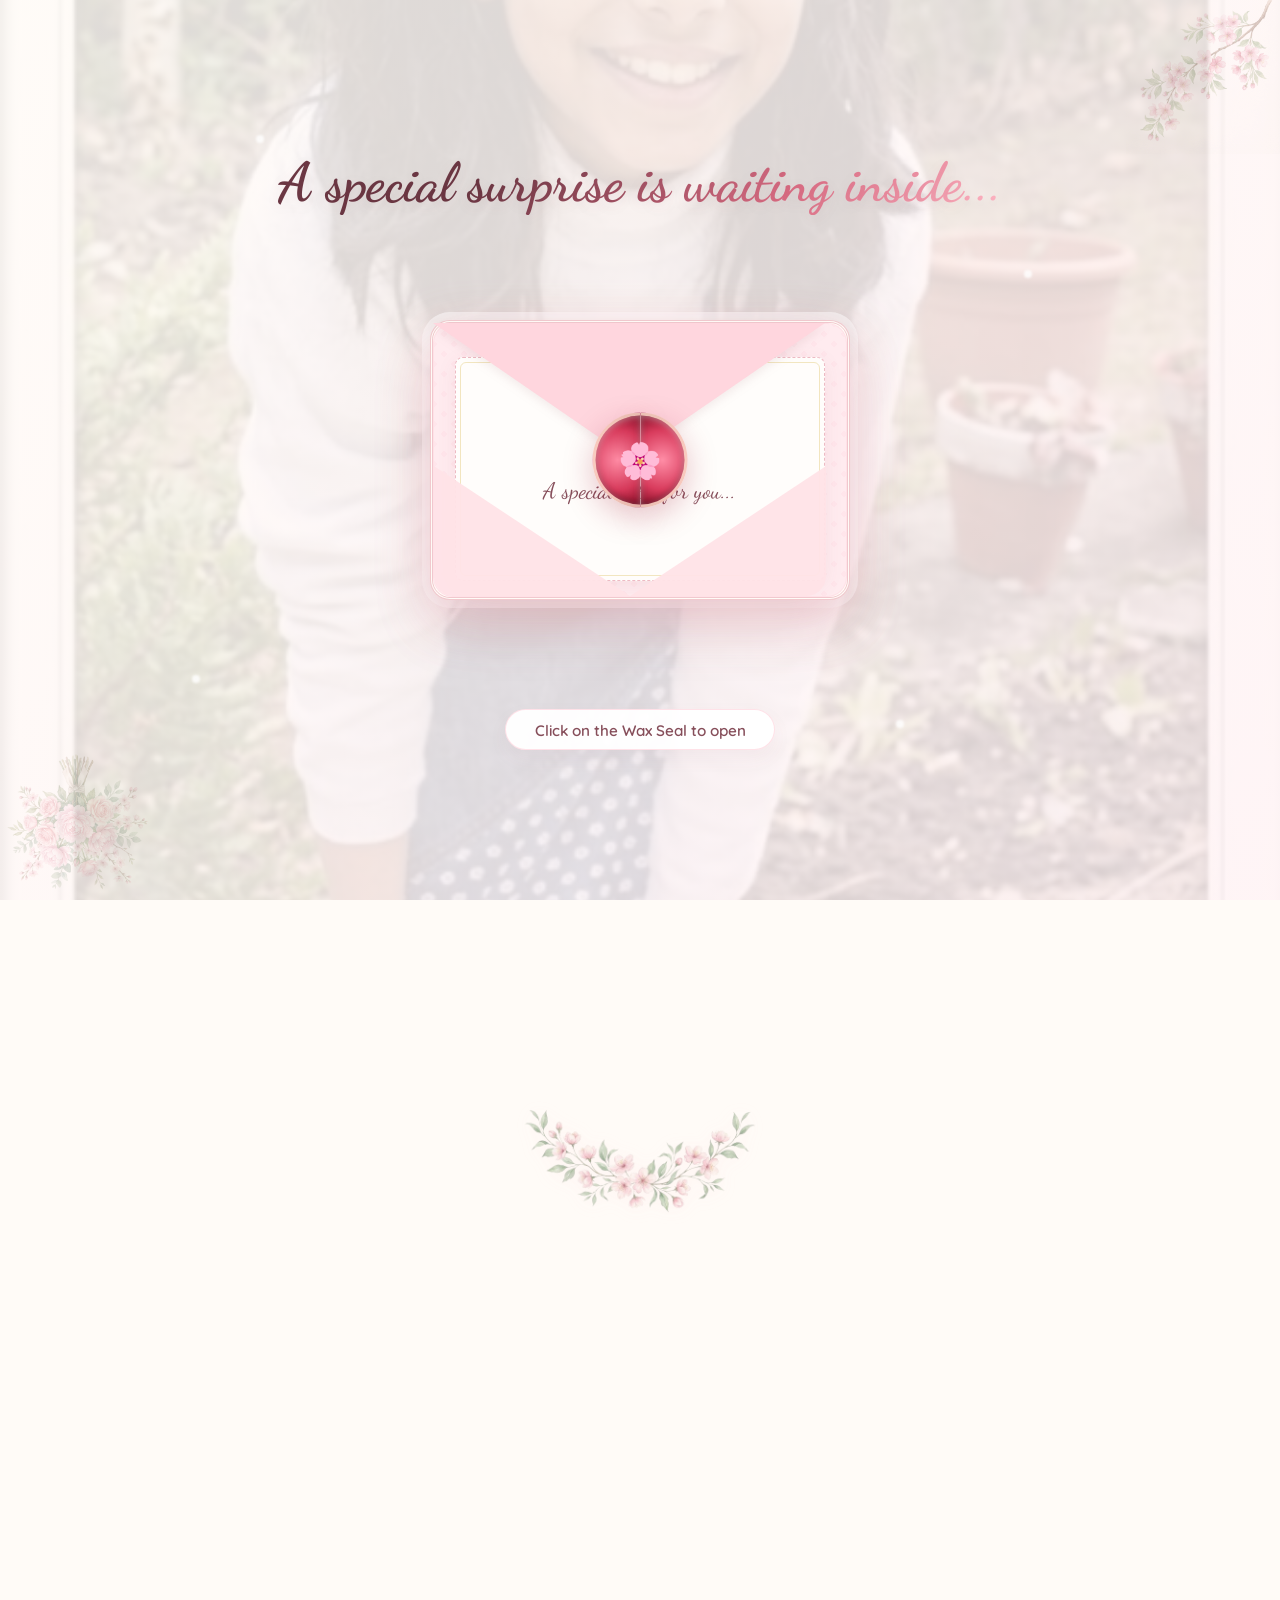
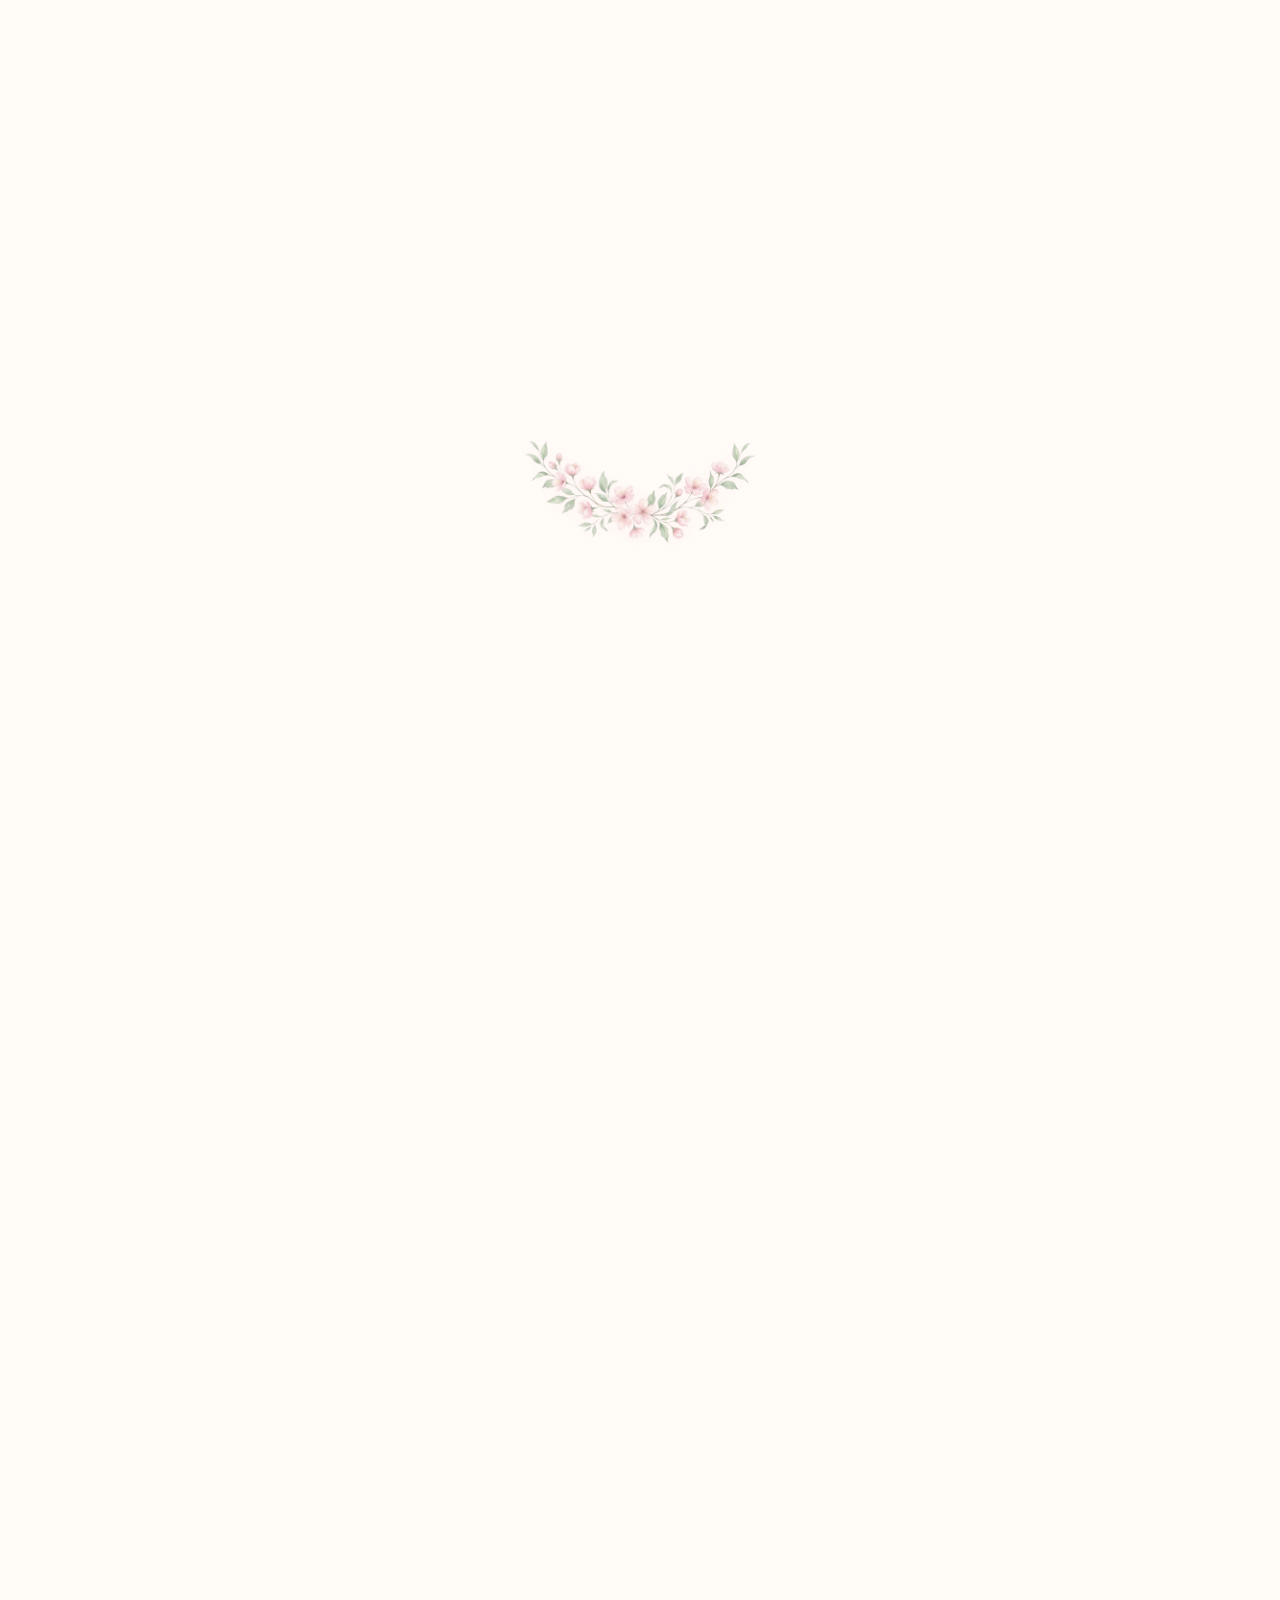
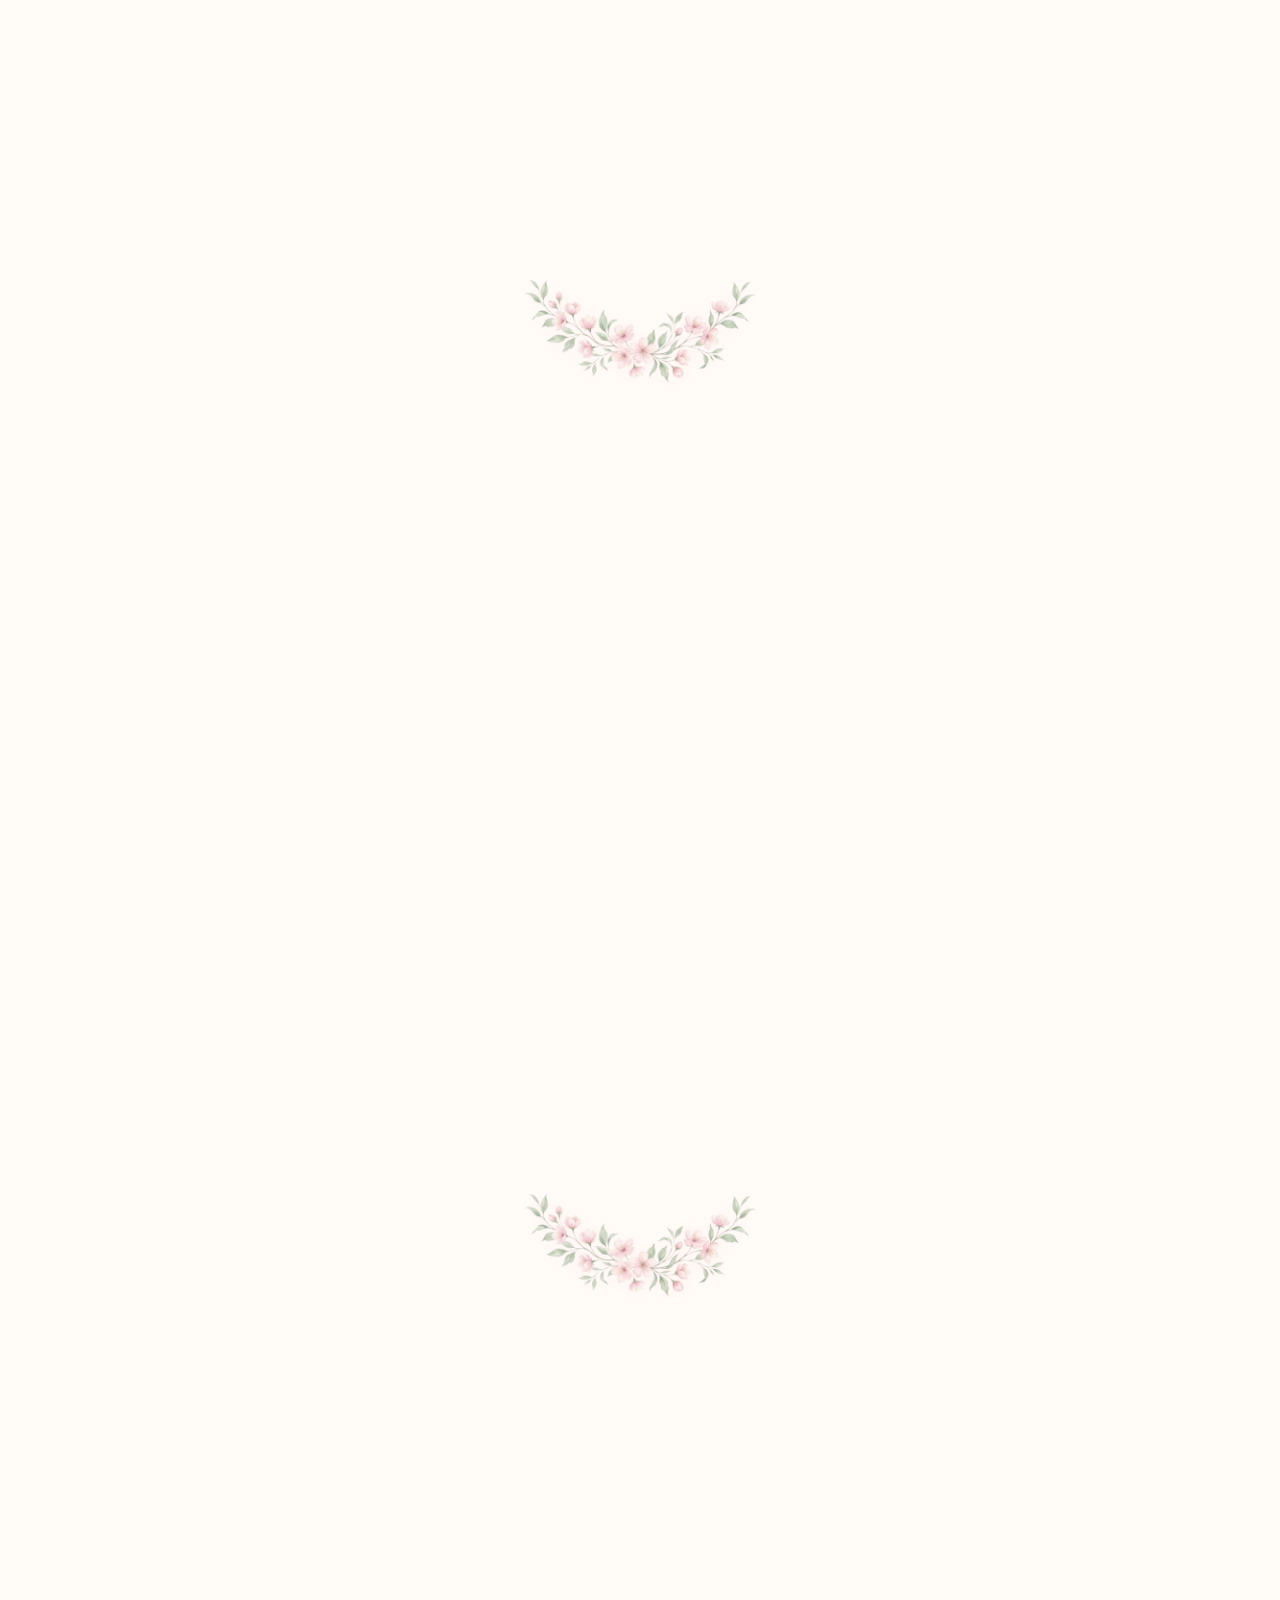
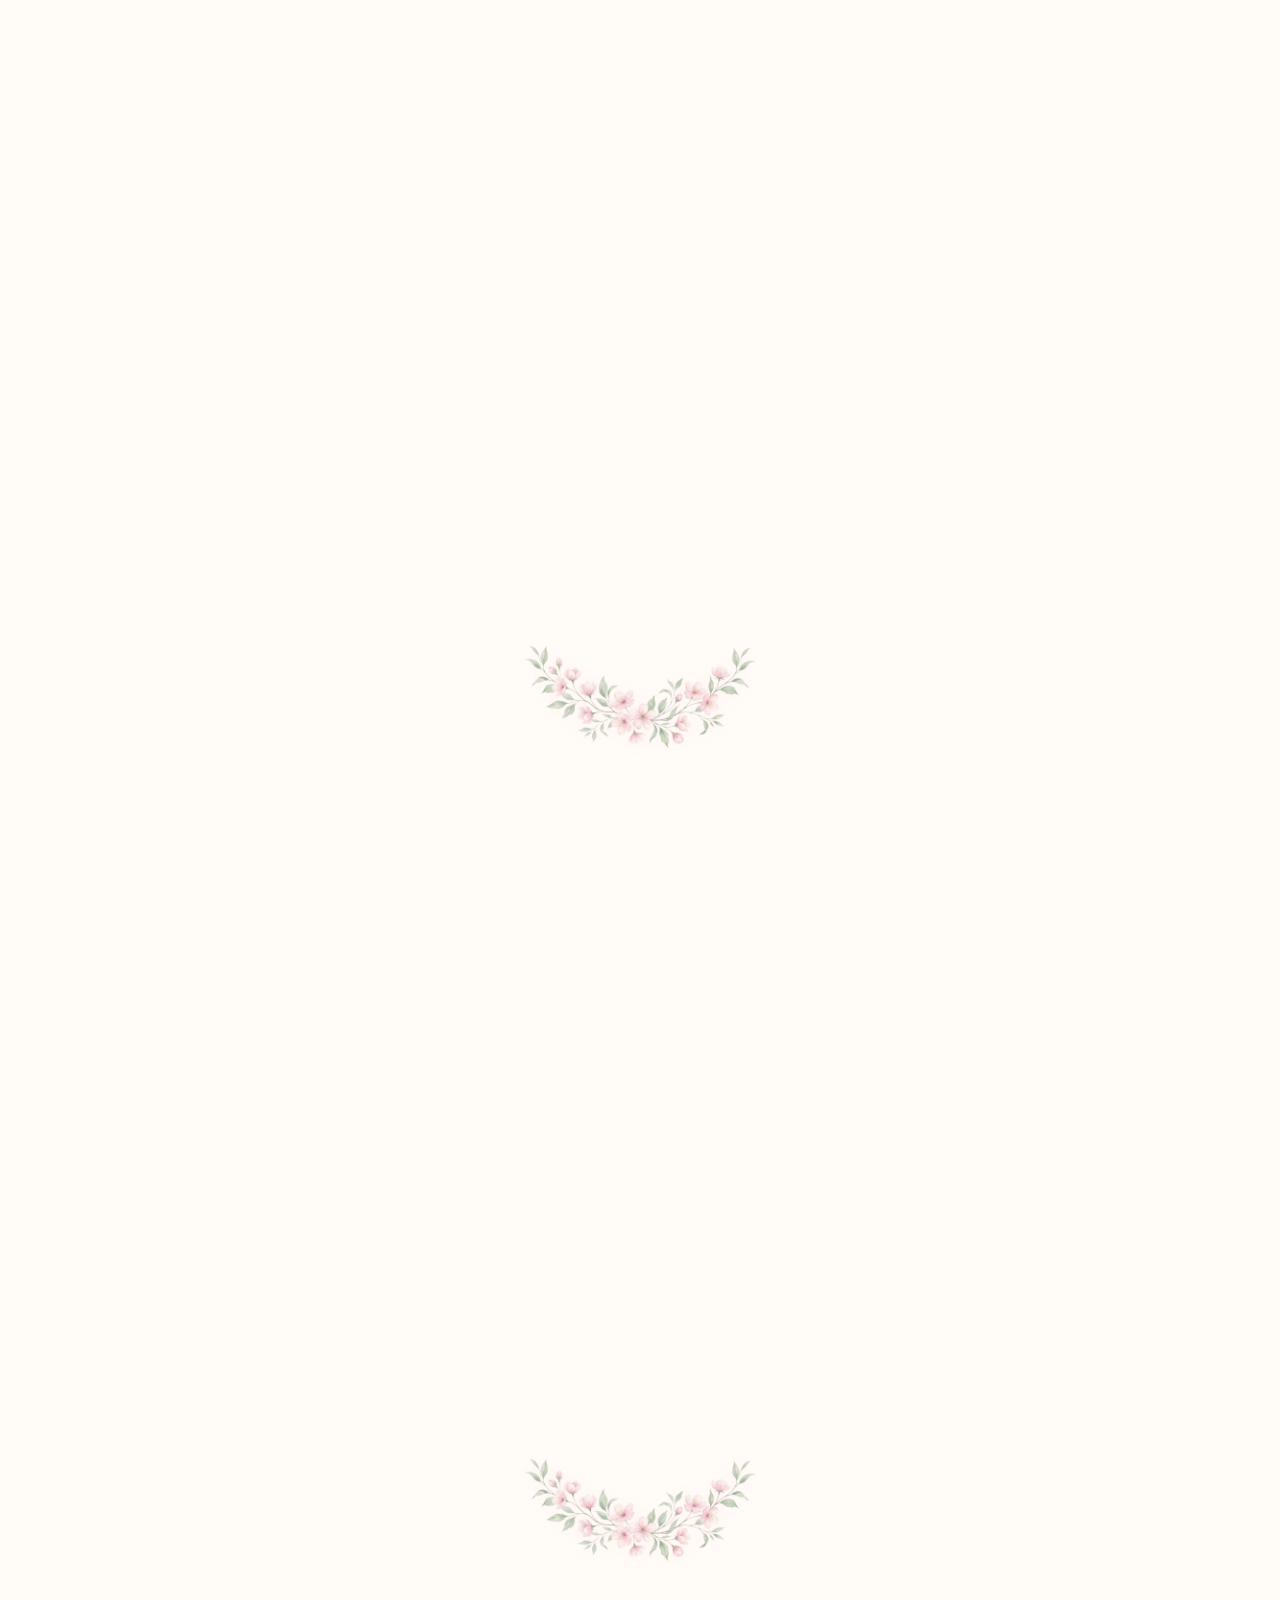
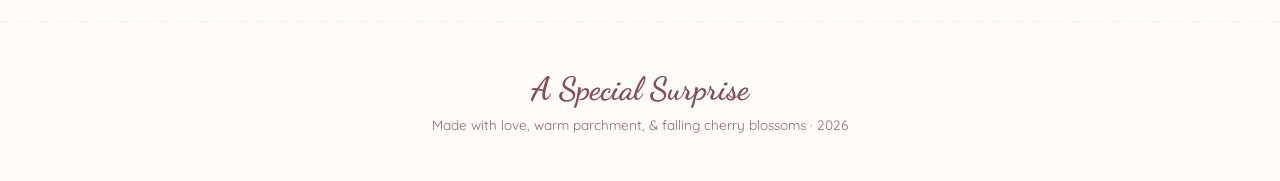
==== commit 63206a2a: "Fix petals: inline gradients per petal, fix hidden SVG display:none breaking paint refs, bump cache " ====
--- a/index.html
+++ b/index.html
@@ -19,13 +19,13 @@
   <!-- Style links -->
   <link rel="preload" href="https://cdn.jsdelivr.net/npm/jameel-noori/fonts/jameel-noori-nastaleeq4.woff2" as="font"
     type="font/woff2" crossorigin>
-  <link rel="stylesheet" href="style.css?v=4.6">
+  <link rel="stylesheet" href="style.css?v=4.7">
 </head>
 
 <body>
 
   <!-- Shared SVG Gradients for performance optimization (cached once by the browser) -->
-  <svg style="display: none;">
+  <svg style="position:absolute;width:0;height:0;overflow:hidden;" aria-hidden="true">
     <defs>
       <linearGradient id="petal-grad-pink" x1="0%" y1="0%" x2="100%" y2="100%">
         <stop offset="0%" stop-color="#FFE3E7" />
@@ -588,7 +588,7 @@
   </footer>
 
   <!-- Main JavaScript File -->
-  <script src="script.js?v=3.7"></script>
+  <script src="script.js?v=3.8"></script>
 </body>
 
 </html>
--- a/style.css
+++ b/style.css
@@ -89,7 +89,7 @@
   position: fixed;
   inset: 0;
   z-index: 1000;
-  background-image: linear-gradient(135deg, rgba(255, 251, 247, 0.74), rgba(255, 243, 245, 0.72)), url('assets/laiba-child.jpg');
+  background-image: linear-gradient(135deg, rgba(255, 251, 247, 0.88), rgba(255, 243, 245, 0.85)), url('assets/laiba-child.jpg');
   background-size: cover;
   background-position: center;
   display: flex;
@@ -279,6 +279,11 @@
     transform: translateY(105vh) rotate(540deg) translateX(120px);
     opacity: 0;
   }
+}
+
+@keyframes petalSpin {
+  0% { transform: rotate(0deg); }
+  100% { transform: rotate(360deg); }
 }
 
 /* ---------- Premium Navigation ---------- */
@@ -1025,7 +1030,7 @@
   font-family: 'Dancing Script', cursive;
   font-size: 2.6rem;
   color: var(--rose-dark);
-  margin-bottom: 1.2rem;
+  margin-bottom: 1.8rem;
   line-height: 1.25;
 }
 
@@ -1625,14 +1630,14 @@
 
   .scratch-heading {
     font-size: 2rem;
-    margin-bottom: 0.8rem;
+    margin-bottom: 1.4rem;
     line-height: 1.3;
   }
 
   .scratch-prompt {
     font-size: 1.3rem;
     line-height: 1.4;
-    margin-bottom: 1.2rem;
+    margin-bottom: 1.5rem;
   }
 
   /* Floral corner accent sizes */
@@ -1662,24 +1667,8 @@
 }
 
 /* ---------- Reduced Motion ---------- */
-@media (prefers-reduced-motion: reduce) {
-  *,
-  *::before,
-  *::after {
-    animation-duration: 0.01ms !important;
-    animation-iteration-count: 1 !important;
-    transition-duration: 0.01ms !important;
-  }
-
-  .scroll-reveal {
-    opacity: 1;
-    transform: none;
-  }
-
-  .svg-petal {
-    display: none;
-  }
-}
+/* Note: Reduced motion accessibility is handled in JavaScript.
+   Petal animations and shower effects are always active by design. */
 
 /* ---------- Magical Floating Wish Note & Sky Lanterns ---------- */
 .floating-wish {
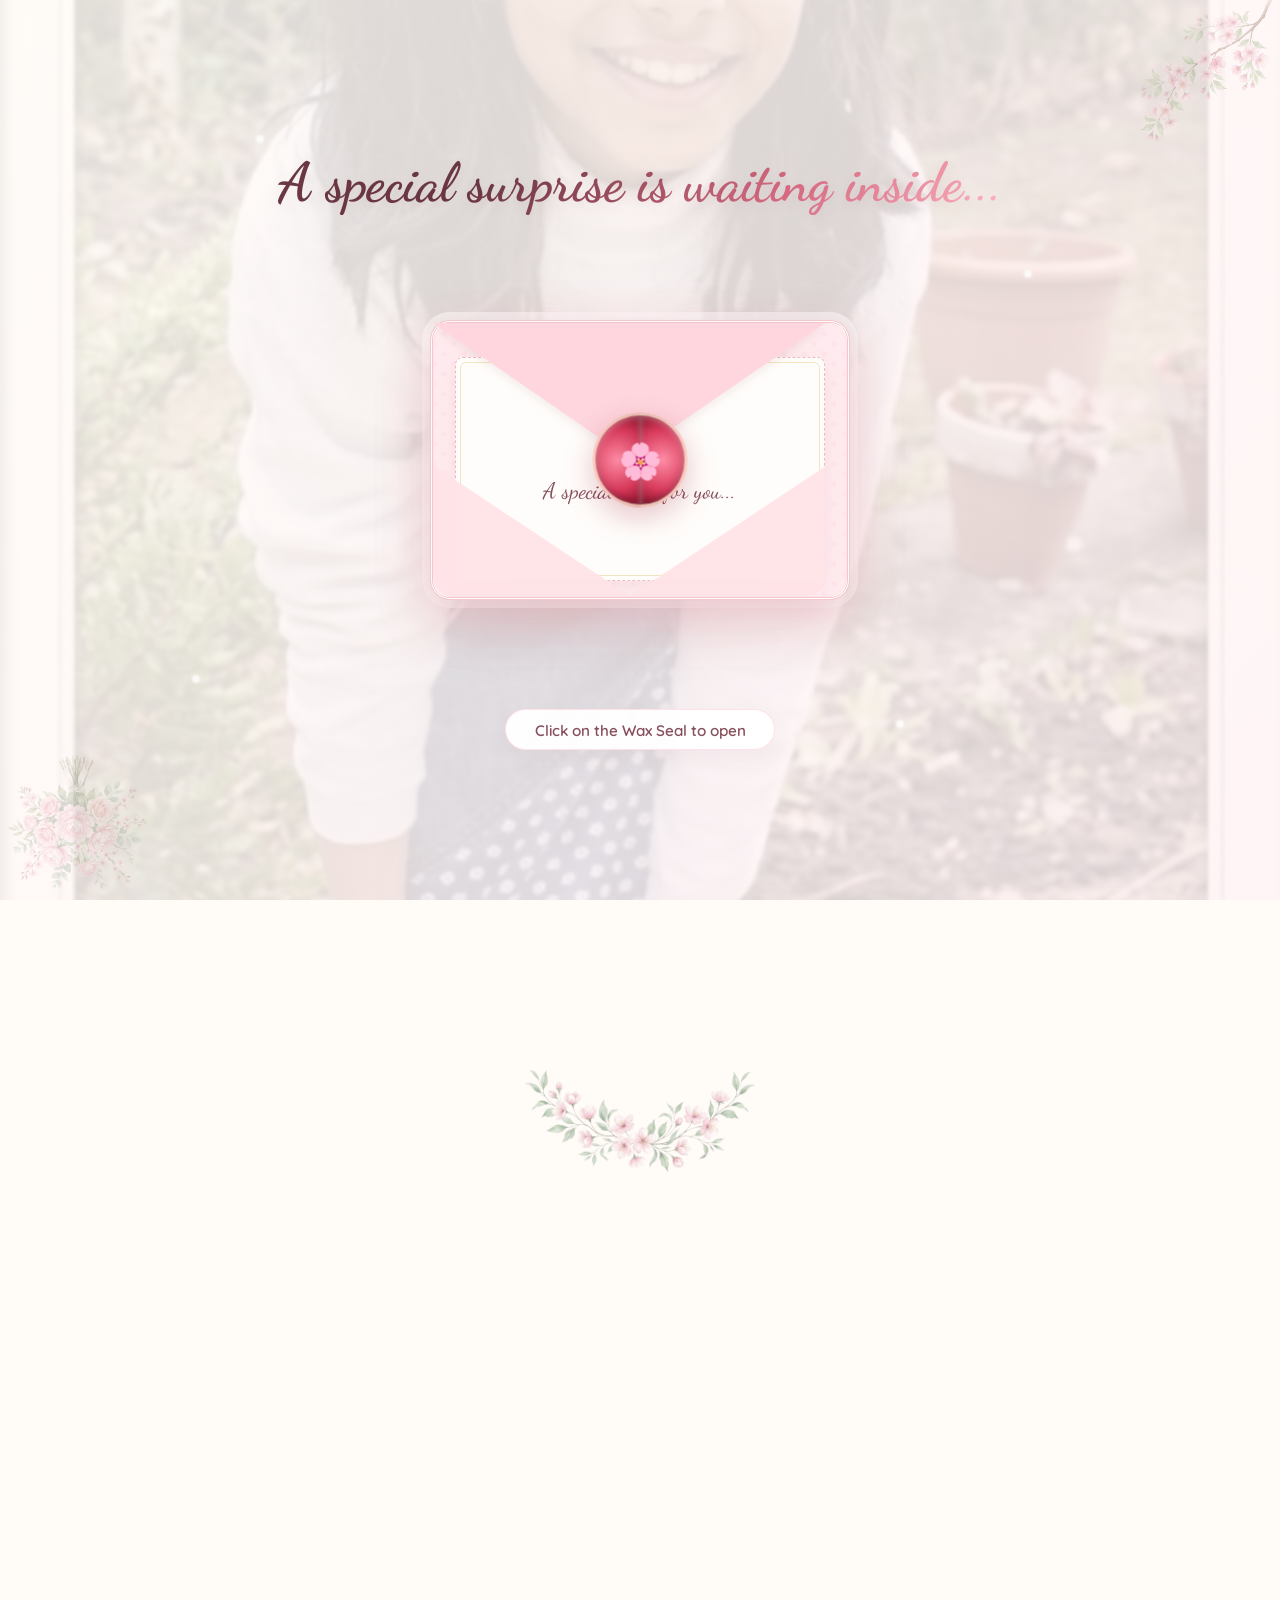
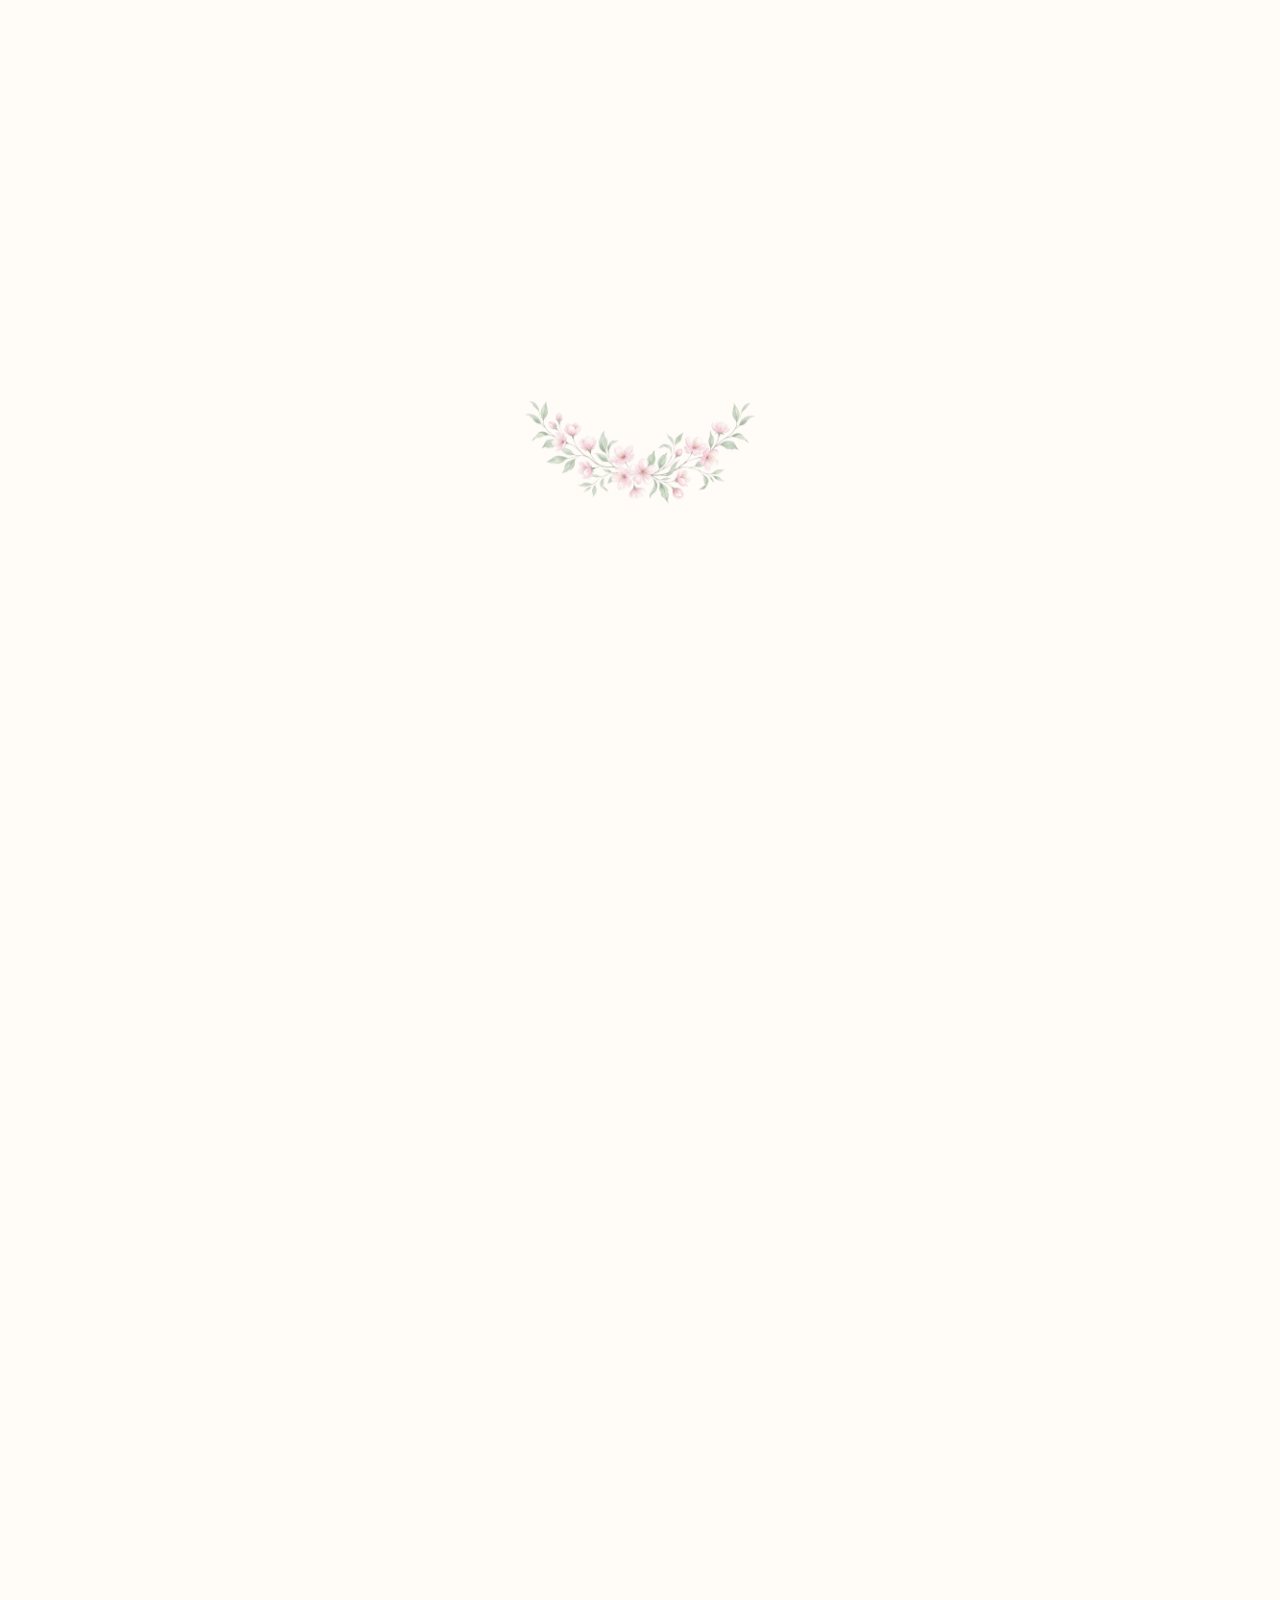
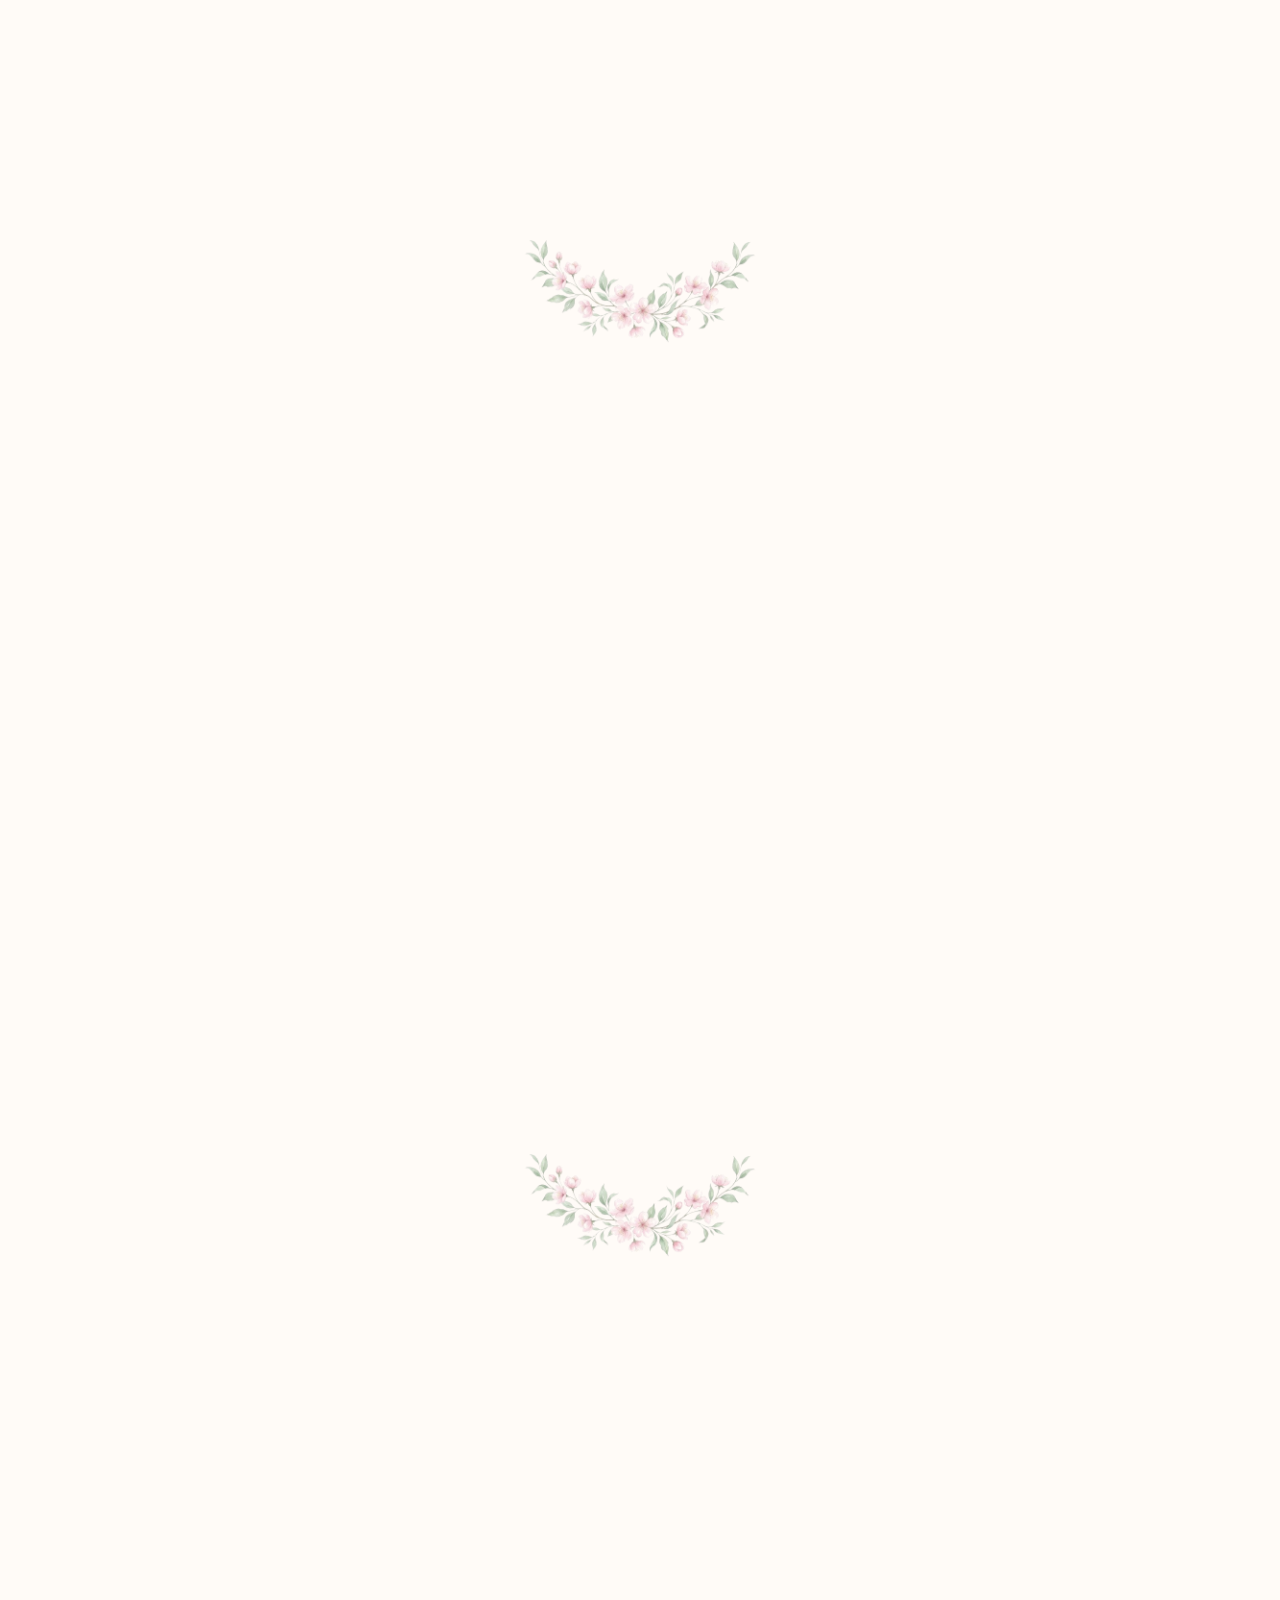
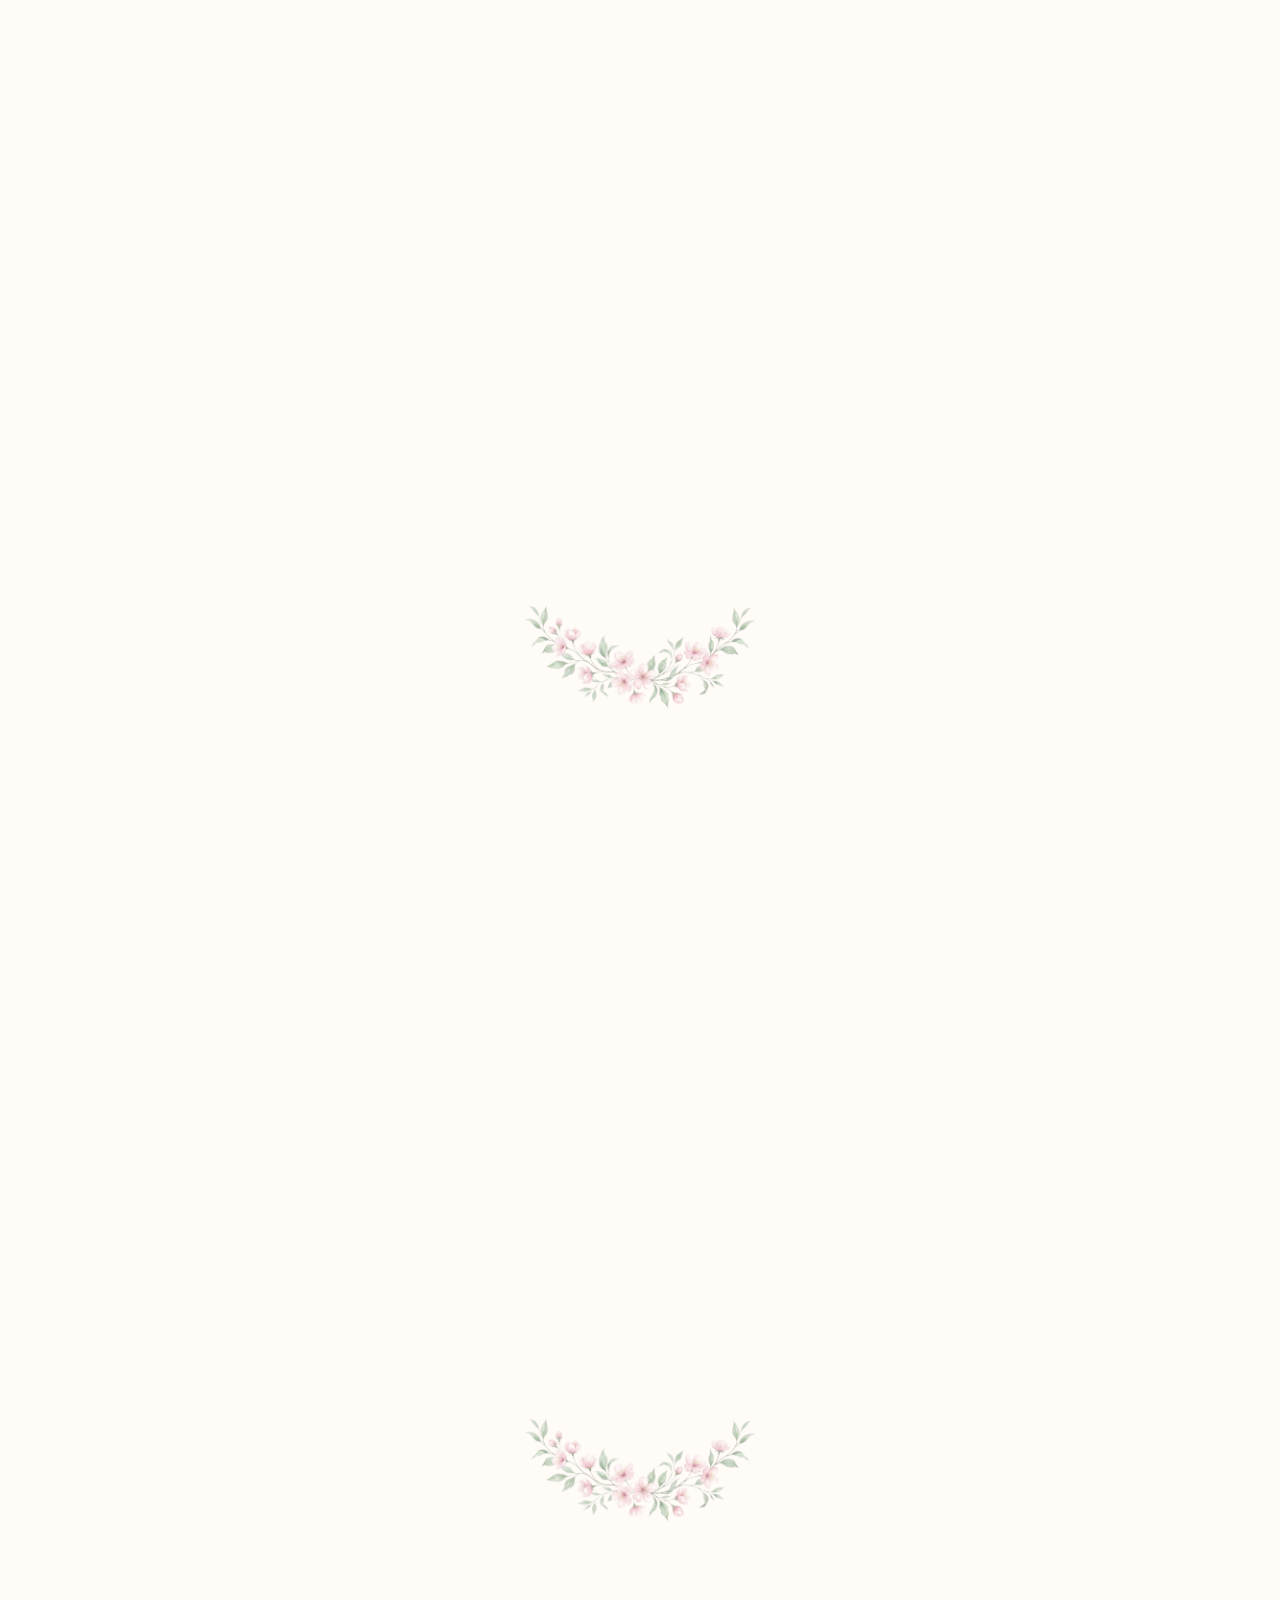
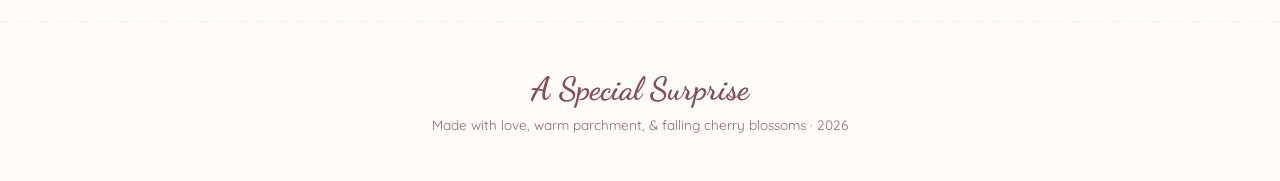
==== commit 05cb2908: "perf: convert white-background images to transparent PNGs and remove all mix-blend-mode rules" ====
--- a/index.html
+++ b/index.html
@@ -357,20 +357,20 @@
             <div class="washi-tape washi-tape-center-top"></div>
 
             <div class="polaroids-spread-wrapper">
-              <!-- Polaroid Left (eye1.jpeg) -->
+              <!-- Polaroid Left (eye1.png) -->
               <div class="polaroid-frame frame-left" id="polaroid-left">
                 <div class="washi-tape washi-tape-frame-left"></div>
                 <div class="polaroid-photo-frame">
-                  <img src="assets/eye1.jpeg" alt="Your Eyes">
+                  <img src="assets/eye1.png" alt="Your Eyes">
                 </div>
                 <div class="polaroid-tag urdu">آپ کی آنکھیں 👀</div>
               </div>
 
-              <!-- Polaroid Right (eye2.jpeg) -->
+              <!-- Polaroid Right (eye2.png) -->
               <div class="polaroid-frame frame-right" id="polaroid-right">
                 <div class="washi-tape washi-tape-frame-right"></div>
                 <div class="polaroid-photo-frame">
-                  <img src="assets/eye2.jpeg" alt="Your Gaze">
+                  <img src="assets/eye2.png" alt="Your Gaze">
                 </div>
                 <div class="polaroid-tag urdu">آپ کی نظریں 💖</div>
               </div>
--- a/style.css
+++ b/style.css
@@ -80,8 +80,6 @@
   background-position: center;
   z-index: -1;
   pointer-events: none;
-  /* GPU layer hint to avoid constant background repainting on scroll */
-  transform: translate3d(0, 0, 0);
 }
 
 /* ---------- Magical Interactive Opening Envelope Screen ---------- */
@@ -98,6 +96,9 @@
   justify-content: center;
   transition: opacity 1.2s var(--ease-smooth), visibility 1.2s;
   padding: 1.5rem;
+  will-change: opacity;
+  backface-visibility: hidden;
+  -webkit-backface-visibility: hidden;
 }
 
 .envelope-screen.hidden {
@@ -118,6 +119,9 @@
   text-align: center;
   text-shadow: 0 4px 15px rgba(134, 78, 90, 0.08);
   animation: promptPulse 2.5s ease-in-out infinite alternate;
+  will-change: transform, opacity;
+  backface-visibility: hidden;
+  -webkit-backface-visibility: hidden;
 }
 
 @keyframes promptPulse {
@@ -174,12 +178,15 @@
   position: absolute;
   top: 50%;
   left: 50%;
-  transform: translate(-50%, -50%);
+  transform: translate(-50%, -50%) translateZ(0);
   width: 95px;
   height: 95px;
   z-index: 10;
   cursor: pointer;
   transition: transform 0.4s var(--ease-spring);
+  will-change: transform;
+  backface-visibility: hidden;
+  -webkit-backface-visibility: hidden;
 }
 
 .wax-seal:hover {
@@ -226,6 +233,9 @@
   pointer-events: none;
   transition: transform 0.6s, opacity 0.5s;
   animation: sealGlow 2s infinite alternate;
+  will-change: transform, filter;
+  backface-visibility: hidden;
+  -webkit-backface-visibility: hidden;
 }
 
 @keyframes sealGlow {
@@ -244,6 +254,9 @@
   opacity: 0.8;
   pointer-events: none;
   animation: sparkleFloat 3s infinite linear;
+  will-change: transform, opacity;
+  backface-visibility: hidden;
+  -webkit-backface-visibility: hidden;
 }
 
 @keyframes sparkleFloat {
@@ -266,6 +279,9 @@
   top: -40px;
   pointer-events: none;
   opacity: 0.85;
+  will-change: transform, opacity;
+  backface-visibility: hidden;
+  -webkit-backface-visibility: hidden;
 }
 
 @keyframes petalDrop {
@@ -527,7 +543,6 @@
   width: 100%;
   height: 100%;
   object-fit: cover;
-  mix-blend-mode: multiply; /* Blends the white background of the illustrations away completely! */
 }
 
 .polaroid-caption {
@@ -945,7 +960,11 @@
   transition: all 0.8s var(--ease-spring);
   pointer-events: none;
   z-index: 1;
-  mix-blend-mode: multiply; /* Blends white background away completely! */
+  /* GPU acceleration for animated layers */
+  transform: translateZ(0);
+  will-change: transform;
+  backface-visibility: hidden;
+  -webkit-backface-visibility: hidden;
 }
 
 .bloom-accent.top-right { top: 0; right: 0; }
@@ -960,7 +979,9 @@
 /* ---------- Scroll Reveal Animations ---------- */
 .scroll-reveal {
   opacity: 0;
-  transform: translateY(40px);
+  transform: translateY(40px) translateZ(0);
+  backface-visibility: hidden;
+  -webkit-backface-visibility: hidden;
   transition: opacity 0.9s var(--ease-smooth), transform 0.9s var(--ease-smooth);
 }
 
@@ -982,7 +1003,11 @@
   height: auto;
   filter: drop-shadow(0 6px 15px rgba(255, 183, 197, 0.25));
   animation: float 4s ease-in-out infinite alternate;
-  mix-blend-mode: multiply; /* Blends white background away completely! */
+  /* GPU acceleration for animated element */
+  transform: translateZ(0);
+  will-change: transform;
+  backface-visibility: hidden;
+  -webkit-backface-visibility: hidden;
 }
 
 /* ---------- Horizontal Garland Divider ---------- */
@@ -992,9 +1017,11 @@
   margin: 1.8rem auto; /* Tightened spacing for visual cohesion */
   opacity: 0.75; /* Softer visual presence */
   display: block;
-  filter: drop-shadow(0 2px 8px rgba(255, 183, 197, 0.12));
   transition: transform 0.6s var(--ease-spring);
-  mix-blend-mode: multiply; /* Blends white background away completely! */
+  /* GPU acceleration for smooth scaling on hover */
+  transform: translateZ(0);
+  backface-visibility: hidden;
+  -webkit-backface-visibility: hidden;
 }
 
 .garland-divider:hover {
